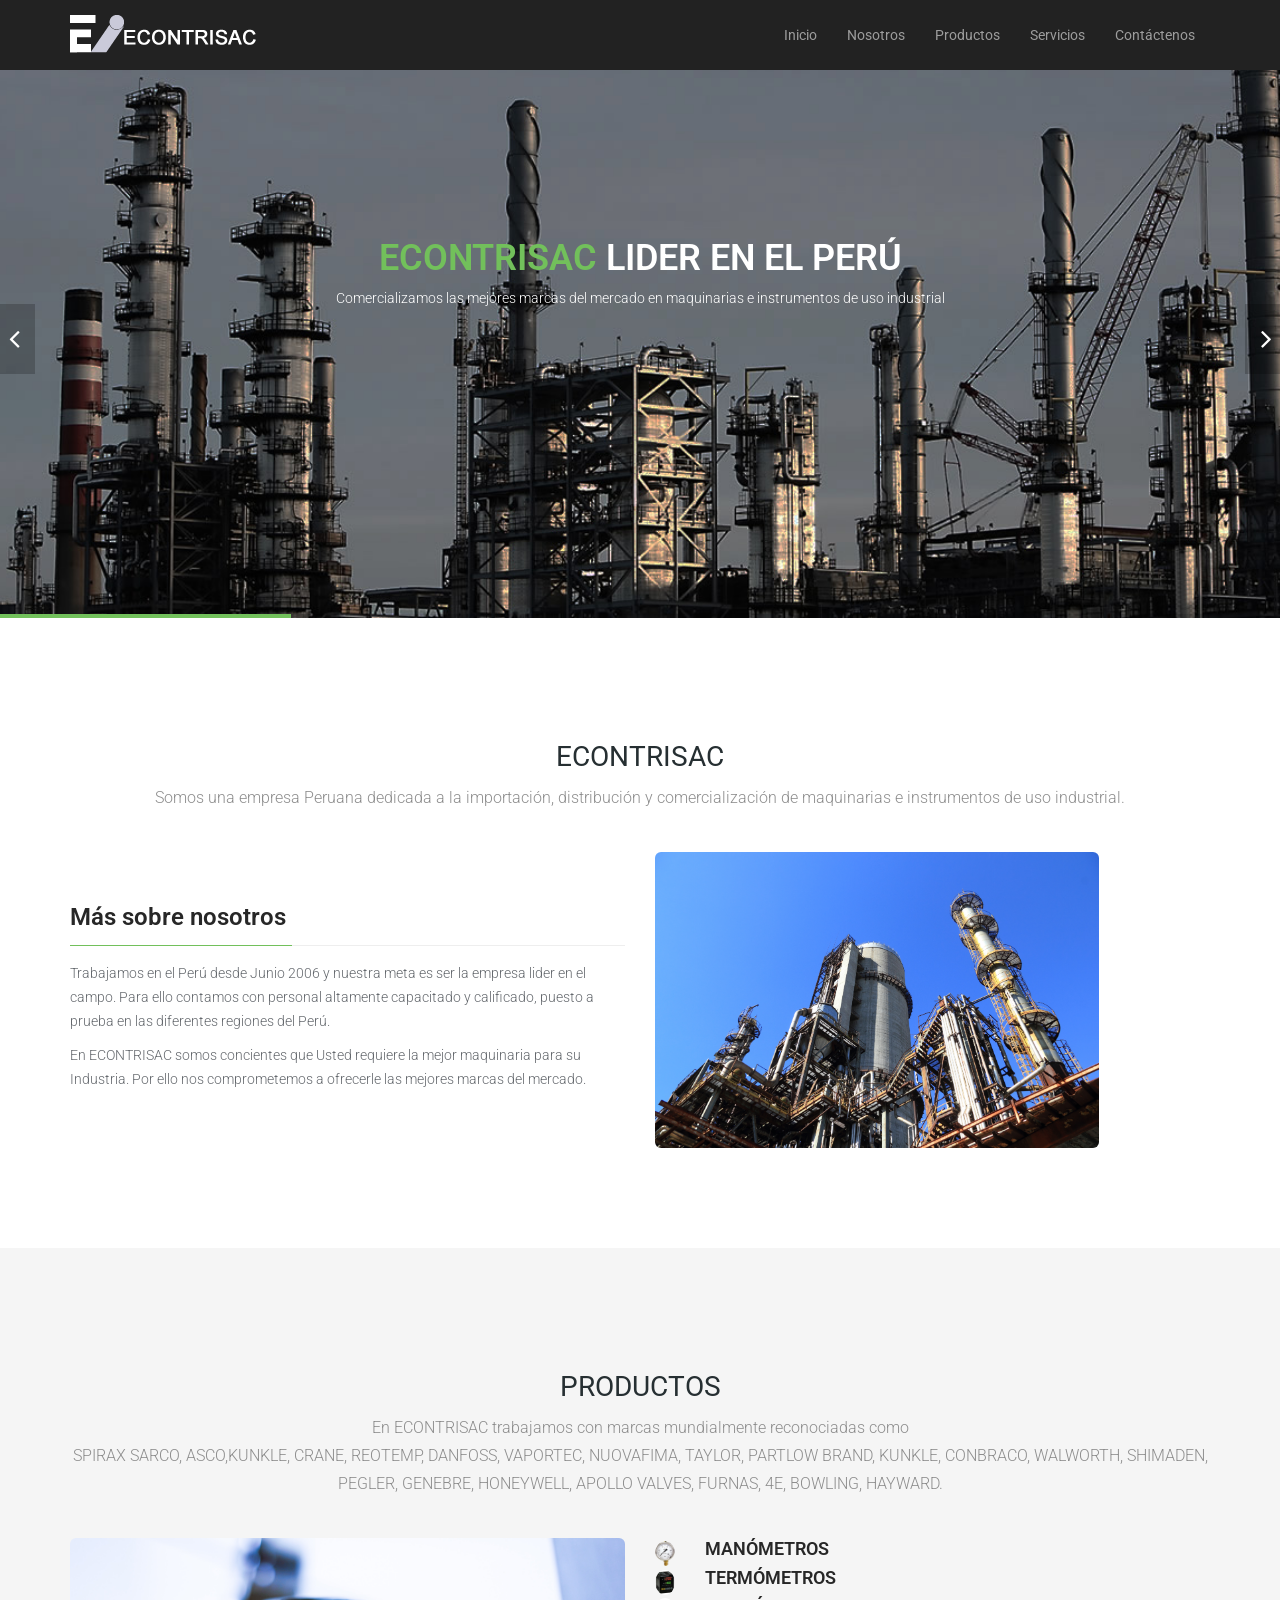
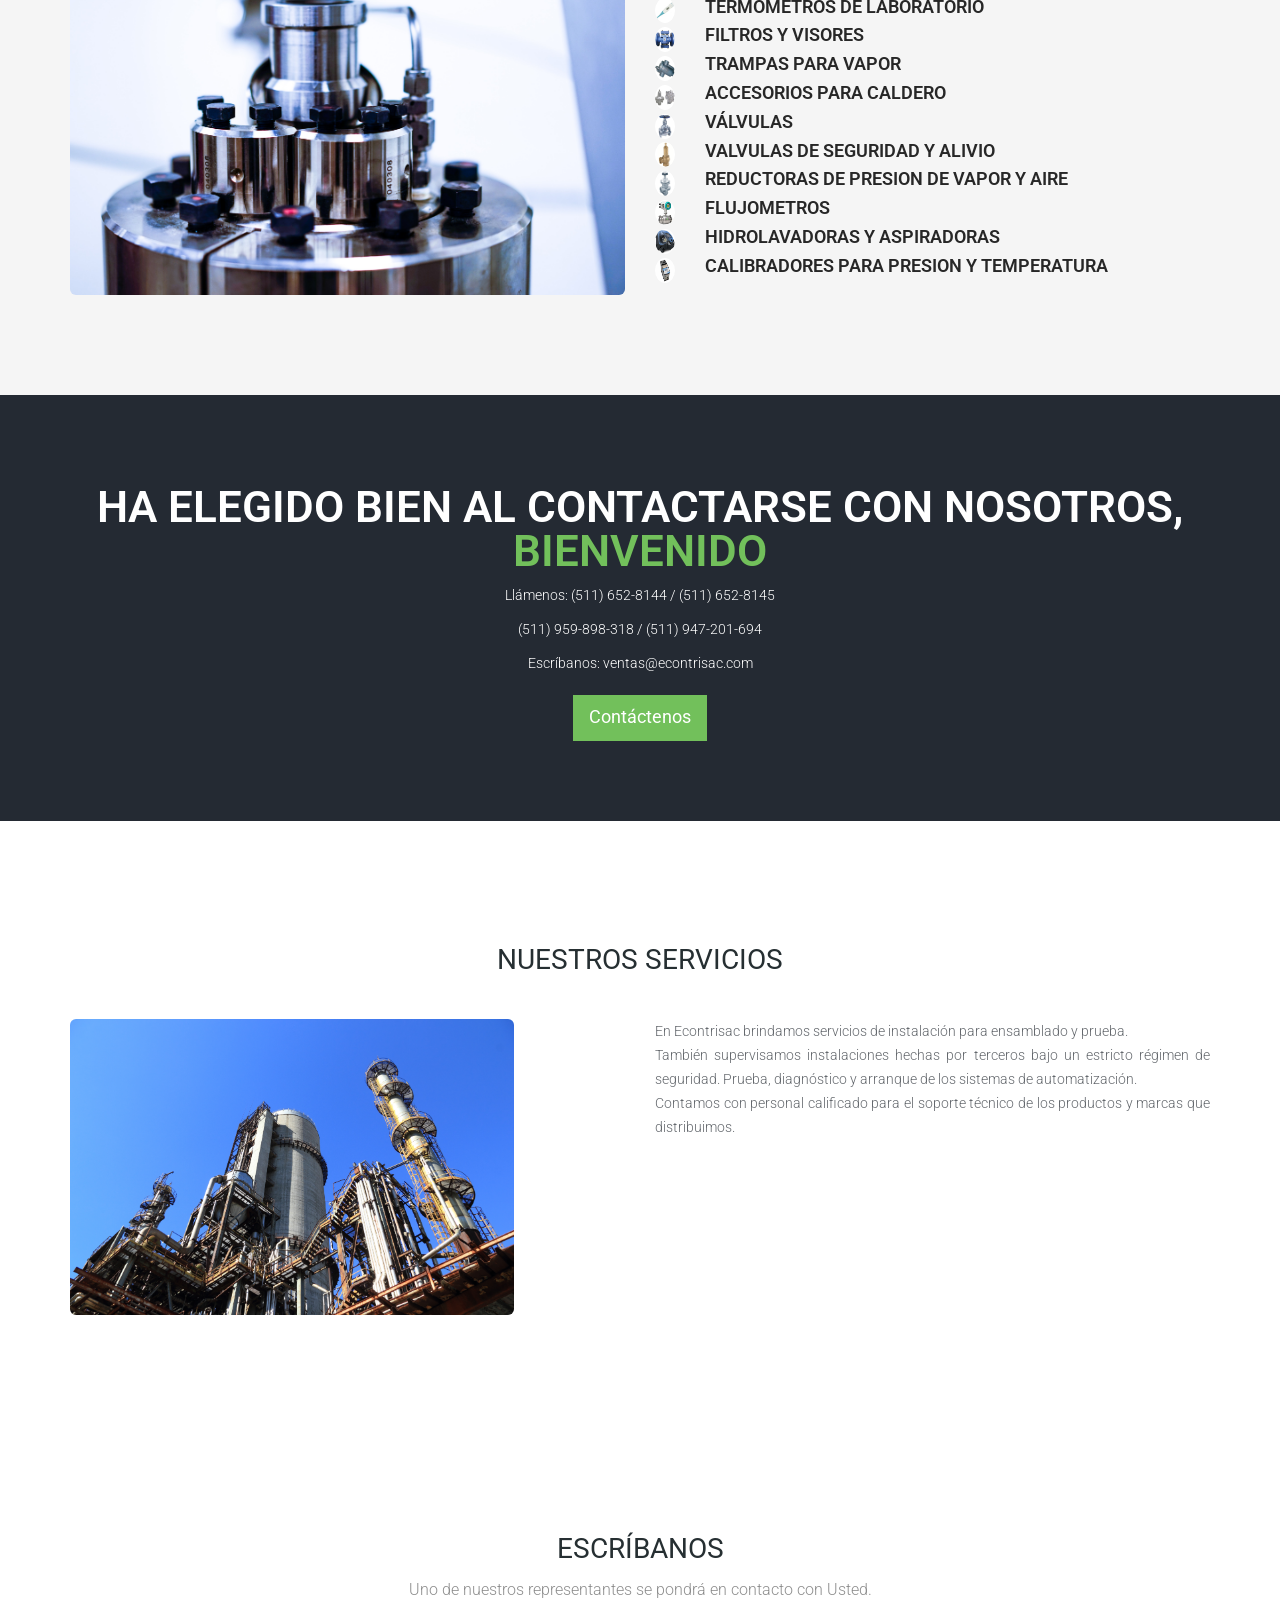
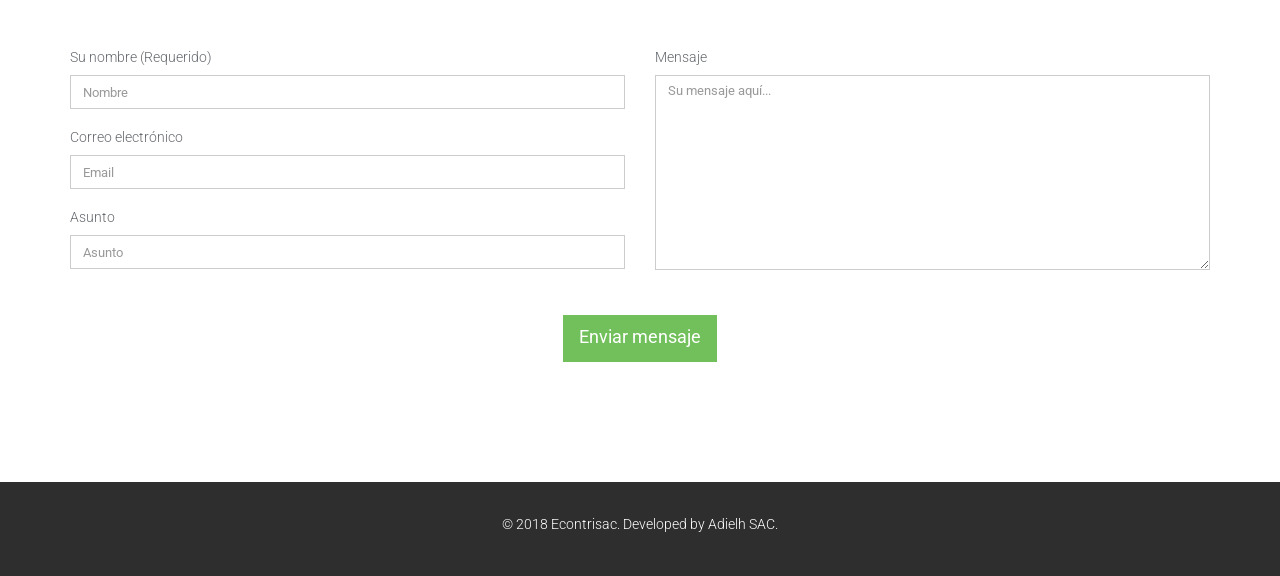
==== index.html @ 17e539f6 "Initial: sitio econtrisac.com (copia exacta del hosting al 24-Jul-2026)" ====
<!DOCTYPE html>
<html lang="es">

<!-- Mirrored from www.econtrisac.com/ by HTTrack Website Copier/3.x [XR&CO'2014], Fri, 26 Jul 2019 02:57:12 GMT -->
<head>
    <meta charset="utf-8">
    <meta name="viewport" content="width=device-width, initial-scale=1.0">
    <meta name="description" content="">
    <meta name="author" content="Quantum Technologies">
    <title>:: ECONTRISAC :: </title>
	<!-- core CSS -->
    <link href="css/bootstrap.min.css" rel="stylesheet">
    <link href="css/estilos.css" rel="stylesheet">
    <link href="css/font-awesome.min.css" rel="stylesheet">
    <link href="css/animate.min.css" rel="stylesheet">
    <link href="css/owl.carousel.css" rel="stylesheet">
    <link href="css/owl.transitions.css" rel="stylesheet">
    <link href="css/prettyPhoto.css" rel="stylesheet">
    <link href="css/main.css" rel="stylesheet">
    <link href="css/responsive.css" rel="stylesheet">
    <!--[if lt IE 9]>
    <script src="js/html5shiv.js"></script>
    <script src="js/respond.min.js"></script>
    <![endif]-->
    <link rel="shortcut icon" href="images/ico/favicon.ico">
<!--
    <link rel="apple-touch-icon-precomposed" sizes="144x144" href="images/ico/apple-touch-icon-144-precomposed.png">
    <link rel="apple-touch-icon-precomposed" sizes="114x114" href="images/ico/apple-touch-icon-114-precomposed.png">
    <link rel="apple-touch-icon-precomposed" sizes="72x72" href="images/ico/apple-touch-icon-72-precomposed.png">
    <link rel="apple-touch-icon-precomposed" href="images/ico/apple-touch-icon-57-precomposed.png">
-->
</head><!--/head-->

<body id="home" class="homepage">


    <header id="top-header" class="navbar-inverse navbar-fixed-top">
            <div class="container">
                <div class="navbar-header">
                    <!-- responsive nav button -->
                    <button type="button" class="navbar-toggle" data-toggle="collapse" data-target=".navbar-collapse">
                        <span class="sr-only">Toggle navigation</span>
                        <span class="icon-bar"></span>
                        <span class="icon-bar"></span>
                        <span class="icon-bar"></span>
                    </button>
                    <!-- /responsive nav button -->

                    <!-- logo -->
                    <div class="navbar-brand">
                        <a class="smooth-scroll" data-section="#home" href="#home" >
                            <img src="images/logo_econtrisac.png" alt="">
                        </a>
                    </div>
                    <!-- /logo -->
                </div>

                <!-- main nav -->
                <nav class="collapse navbar-collapse navbar-right" role="navigation">
                    <div class="main-menu">
                        <ul id="nav" class="nav navbar-nav">
                            <li class="scroll"><a href="#home" data-section="#home">Inicio</a></li>
                            <li class="scroll"><a href="#about" data-section="#about">Nosotros</a></li>
                            <li class="scroll"><a href="#features" data-section="#features">Productos</a></li>
                            <li class="scroll"><a href="#services" data-section="#services">Servicios</a></li>
                            <li class="scroll"><a href="#contact-area" data-section="#contact-area">Contáctenos</a></li>
                        </ul>
                    </div>
                </nav>
                <!-- /main nav -->

            </div>
        </header>

    <section id="main-slider">
        <div class="owl-carousel">
            <div class="item" style="background-image: url(images/slider/01.jpg);">
                <div class="slider-inner">
                    <div class="container">
                        <div class="row">
                            <div class="col-md-12">
                                <div class="carousel-content text-center">
                                    <h2><span>Econtrisac</span> lider en el Perú</h2>
                                    <p>Comercializamos las mejores marcas del mercado en maquinarias e instrumentos de uso industrial</p>
<!--                                    <a class="btn btn-primary btn-lg" href="#">Read More</a> -->
                                </div>
                            </div>
                        </div>
                    </div>
                </div>
            </div><!--/.item-->
            <div class="item" style="background-image: url(images/slider/04.jpg);">
                <div class="slider-inner">
                    <div class="container">
                        <div class="row">
                            <div class="col-md-12">
                                <div class="carousel-content text-center">

                                    <h2>NUESTRO OBJETIVO PRINCIPAL SON NUESTROS <span>Clientes</span></h2>
                                    <p>Para ello contamos con personal altamente capacitado que le brindarán el mejor servicio post venta.</p>
<!--                                    <a class="btn btn-primary btn-lg" href="#">Read More</a> -->
                                </div>
                            </div>
                        </div>
                    </div>
                </div>
            </div><!--/.item-->
            <div class="item" style="background-image: url(images/slider/05.jpg);">
                <div class="slider-inner">
                    <div class="container">
                        <div class="row">
                            <div class="col-md-12">
                                <div class="carousel-content text-center">
                                    <h2>Las mejores marcas las encontrará <span>Aquí</span>.</h2>
                                    <p>SPIRAX SARCO, ASCO,KUNKLE, CRANE, REOTEMP, DANFOSS, VAPORTEC, NUOVAFIMA, TAYLOR, PARTLOW BRAND, KUNKLE, CONBRACO, WALWORTH, SHIMADEN, PEGLER, GENEBRE, HONEYWELL, APOLLO VALVES, FURNAS, 4E, BOWLING, HAYWARD. </p>
<!--                                    <a class="btn btn-primary btn-lg" href="#">Read More</a> -->
                                </div>
                            </div>
                        </div>
                    </div>
                </div>
            </div><!--/.item-->
            <div class="item" style="background-image: url(images/slider/07.jpg);">
                <div class="slider-inner">
                    <div class="container">
                        <div class="row">
                            <div class="col-md-12">
                                <div class="carousel-content text-center">
<!--                                    <a class="btn btn-primary btn-lg" href="#">Read More</a> -->
                                </div>
                            </div>
                        </div>
                    </div>
                </div>
            </div><!--/.item-->

        </div><!--/.owl-carousel-->
    </section><!--/#main-slider-->

    <section id="about">
        <div class="container">

            <div class="section-header">
                <h2 class="section-title text-center wow fadeInDown">ECONTRISAC</h2>
                <p class="text-center wow fadeInDown">Somos una empresa Peruana dedicada a la importación, distribución y comercialización de maquinarias e instrumentos de uso industrial.
                </p>
            </div>

            <div class="row">


                <div class="col-sm-6 wow fadeInRight">
                <br><br>
                    <h3 class="column-title">Más sobre nosotros</h3>
                    <p>Trabajamos en el Perú desde Junio 2006 y nuestra meta es ser la empresa lider en el campo. Para ello contamos con personal altamente capacitado y calificado, puesto a prueba en las diferentes regiones del Perú.</p>

                    <p>En ECONTRISAC somos concientes que Usted requiere la mejor maquinaria para su Industria. Por ello nos comprometemos a ofrecerle las mejores marcas del mercado.</p>

<!--
                    <a class="btn btn-primary" href="#">Discover Us</a>
-->
                </div>
                <div class="col-sm-6 wow fadeInLeft">
                    <img class="img-responsive img-rounded nosotros" src="images/industria.jpg" alt="Nosotros">
                </div>
            </div>
        </div>
    </section><!--/#about-->



    <section id="features"><!-- PRODUCTOS -->
        <div class="container">
            <div class="section-header">
                <h2 class="section-title text-center wow fadeInDown">Productos</h2>
                <p class="text-center wow fadeInDown">En ECONTRISAC trabajamos con marcas mundialmente reconociadas como <br>SPIRAX SARCO, ASCO,KUNKLE, CRANE, REOTEMP, DANFOSS, VAPORTEC, NUOVAFIMA, TAYLOR, PARTLOW BRAND, KUNKLE, CONBRACO, WALWORTH, SHIMADEN, PEGLER, GENEBRE, HONEYWELL, APOLLO VALVES, FURNAS, 4E, BOWLING, HAYWARD.</p>
            </div>
            <div class="row">
                <div class="col-sm-6 wow fadeInLeft">
                    <img class="img-responsive img-rounded" src="images/producto.jpg" alt="Productos">
                </div>
                <div class="col-sm-6"> 
                    <div class="media service-box wow fadeInRight"><!-- MANOMETRO -->
                        <div class="pull-left">
                            <a href="#manometro" data-toggle="modal">
                                <img src="images/prod/manometro/mano_min.png" alt="Manómetros" class="img-circle ico-prod">
                                <!--<i class="fa fa-line-chart"></i>-->
                            </a>
                        </div>
                        <div class="media-body">
                           <a href="#manometro" data-toggle="modal"><h4 class="media-heading">MANÓMETROS</h4></a>
                        </div>
                    </div>
                     <div class="modal fade" id="manometro"><!-- MODAL MANOMETRO -->
                        <div class="modal-dialog">
                           <div class="modal-content">
                              <div class="modal-header">
                                 <button tyle="button" class="close" data-dismiss="modal" aria-hidden="true">&times;</button>
                                 <h4 class="modal-title text-center">MANÓMETROS</h4>
                              </div>
                              <div class="modal-body">
                                 <div class="table">
                                    <table class="table">
                                       <tr class="active">
                                          <td>
                                             <strong>MANÓMETROS DE CONTACTO ELECTRÓNICO</strong>
                                          </td>
                                       </tr>
                                       <tr>
                                          <td>
                                             <ul>
                                                <li>Abren o cierran circuitos en función de la posición de la aguja</li>
                                                <li>Diámetro: 4"</li>
                                                <li>Disponibles en INOX-BCE o TOT-INOX</li>
                                                <li>Precisión: ±1% y ±1.6% de la escala total</li>
                                                <li>Conexión inferior −1/2" NPT</li>
                                                <li>Potencia: 10 y 30 Watts</li>
                                                <li>Rangos: desde −30" Hg hasta 600 psi/bar</li>
                                             </ul>
                                          </td>
                                          <td>
                                             <img class="img-rounded manometro" src="images/prod/manometro/1-man-contacto-elect.jpg" alt="MANÓMETROS DE CONTACTO ELECTRÓNICO">
                                          </td>
                                       </tr>
                                       <tr class="active">
                                          <td>
                                             <strong>MANÓMETROS DIFERENCIALES</strong>
                                          </td>
                                       </tr>
                                       <tr>
                                          <td>
                                             <ul>
                                                <li>Determinan la presión absoluta, el vacío o la presión diferencial</li>
                                                <li>Diámetros: 4"</li>
                                                <li>Secos (sin glicerina)</li>
                                                <li>Disponibles en AC NEG-BCE y TOT-INOX</li>
                                                <li>Precisión: ±1.6% en la escala total</li>
                                                <li>Conexión inferior −1/2" NPT</li>
                                                <li>Rangos: desde 60 hasta 300 psi/bar</li>
                                             </ul>
                                          </td>
                                          <td>
                                             <img class="img-rounded manometro" src="images/prod/manometro/2-man-diferen.jpg" alt="MANÓMETROS DIFERENCIALES">
                                          </td>
                                       </tr>
                                       <tr class="active">
                                          <td><strong>MANÓMETROS DE ACERO INOXIDABLE</strong></td>
                                       </tr>
                                       <tr>
                                          <td>
                                             <ul>
                                                <li>Disponibles: Manómetros, vacuómetros y manovacuómetros</li>
                                                <li>Diámetros: 2½", 4" y 6"</li>
                                                <li>Rellenables con glicerina</li>
                                                <li>Caja y mecanismo de acero inoxidable</li>
                                                <li>Precisión: 2 ½" = ±1.6% , 4" y 6" = ±1%</li>
                                                <li>Conexiones inferior y posterior</li>
                                                <li>Conexión: 1/4" y 1/2" NPT</li>
                                                <li>Rangos: desde −30" Hg hasta 15000 psi/bar</li>
                                                <li>Marcas: <strong>Itec</strong></li>
                                             </ul>
                                          </td>
                                          <td>
                                             <img class="img-rounded manometro" src="images/prod/manometro/3-man-aceroin.jpg" alt="MANÓMETROS DE ACERO INOXIDABLE">
                                          </td>
                                       </tr>
                                       <tr class="active">
                                          <td><strong>MANÓMETROS DE BRONCE INOXIDABLE</strong></td>
                                       </tr>
                                       <tr>
                                          <td>
                                             <ul>
                                                <li>Disponibles: Manómetros, vacuómetros y manovacuómetros</li>
                                                <li>Diámetros: 2½", 4", 6" y 8"</li>
                                                <li>Rellenables con glicerina</li>
                                                <li>Cierre tipo bayoneta</li>
                                                <li>Caja de acero inoxidable, mecanismo y rosca de bronce</li>
                                                <li>Precisión: ±1.6% en la escala total</li>
                                                <li>Conexiones inferior y posterior</li>
                                                <li>Conexión: 1/4" y 1/2" NPT</li>
                                                <li>Rangos: desde −30" Hg hasta 15000 psi/bar</li>
                                                <li>Marcas: <strong>Itec</strong></li>
                                             </ul>
                                          </td>
                                          <td><img class="img-rounded manometro" src="images/prod/manometro/4-man-broncein.jpg" alt="MANÓMETROS DE BRONCE INOXIDABLE"></td>
                                       </tr>
                                       <tr class="active">
                                          <td><strong>MANÓMETROS PARA TABLERO</strong></td>
                                       </tr>
                                       <tr>
                                          <td>
                                             <ul>
                                                <li>Para panel U-Clamp o panel Brida frontal</li>
                                                <li>Diámetros: 2" y 2½"</li>
                                                <li>Secos (sin glicerina)</li>
                                                <li>Disponibles en AC NEG-BCE e INOX-BCE</li>
                                                <li>Precisión: ±1.6% en la escala total</li>
                                                <li>Conexión inferior</li>
                                                <li>Conexión: 1/4" NPT</li>
                                                <li>Rangos: desde -30" hasta 1500 psi/bar</li>
                                                <li>Marcas: <strong>Itec</strong></li>
                                             </ul>
                                          </td>
                                          <td><img class="img-rounded manometro" src="images/prod/manometro/5-man-tablero.jpg" alt="MANÓMETROS PARA TABLERO"></td>
                                       </tr>
                                       <tr class="active">
                                          <td><strong>MANÓMETROS ESTÁNDAR DE ACERO/BRONCE NEGRO</strong></td>
                                       </tr>
                                       <tr>
                                          <td>
                                             <ul>
                                                <li>Disponibles: Manómetros, vacuómetros y manovacuómetros</li>
                                                <li>Diámetros: 1½", 2", 2½", 3½", 4", 4½", 6", 8" y 10"</li>
                                                <li>Secos (sin glicerina)</li>
                                                <li>Caja de acero negro, mecanismo y rosca de bronce</li>
                                                <li>Precisión: ± 1.6% en la escala total</li>
                                                <li>Conexiones: inferior y posterior</li>
                                                <li>Conexión: 1/8", 1/4" y 1/2" NPT</li>
                                                <li>Rangos: desde −30" Hg hasta 300 psi/bar</li>
                                                <li>Marcas: <strong>Reotemp, Itec, Weiss</strong></li>
                                             </ul>
                                          </td>
                                          <td><img class="img-rounded manometro" src="images/prod/manometro/6-man-acernegro.jpg" alt="MANÓMETROS ESTÁNDAR"></td>
                                       </tr>
                                       <tr class="active">
                                          <td><strong>MANOVACUÓMETRO PARA AMONIACO (NH3)</strong></td>
                                       </tr>
                                       <tr>
                                          <td>
                                             <ul>
                                                <li>Para sistemas de refrigeración y otras aplicaciones con amoníaco (NH3)</li>
                                                <li>Diámetros: 2½" y 4"</li>
                                                <li>Secos (sin glicerina)</li>
                                                <li>Caja y mecanismo de acero inoxidable</li>
                                                <li>Precisión: ±1% y ±1.6% de la escala total</li>
                                                <li>Conexión inferior −1/4" y 1/2" NPT</li>
                                                <li>Material de contacto: acero inoxidable</li>
                                                <li>Rangos: desde −30 hasta 350 psi/NH3 / desde −1 hasta 24 bar/NH3</li>
                                             </ul>
                                          </td>
                                          <td><img class="img-rounded manometro" src="images/prod/manometro/7-man-vacuo.jpg" alt="MANOVACUÓMETRO PARA AMONIACO"></td>
                                       </tr>
                                       <tr class="active">
                                          <td><strong>MANÓMETROS PATRÓN</strong></td>
                                       </tr>
                                       <tr>
                                          <td>
                                             <ul>
                                                <li>Permiten calibrar otros manómetros por su mayor precisión</li>
                                                <li>Diámetros: 6"</li>
                                                <li>Secos (sin glicerina)</li>
                                                <li>Caja y mecanismo de acero inoxidable</li>
                                                <li>Precisión: ±0.25% y ±0.5% de la escala total</li>
                                                <li>Conexión inferior −1/2" NPT</li>
                                                <li>Rangos: desde 30 hasta 1000 psi/bar</li>
                                             </ul>
                                          </td>
                                          <td><img class="img-rounded manometro" src="images/prod/manometro/8-man-patron.jpg" alt="MANÓMETROS PATRÓN"></td>
                                       </tr>
                                       <tr class="active">
                                          <td><strong>MANÓMETROS DE SEGURIDAD FENOLICO INOXIDABLE</strong></td>
                                       </tr>
                                       <tr>
                                          <td>
                                             <ul>
                                                <li>Disponibles: Manómetros, vacuómetros y manovacuómetros</li>
                                                <li>Diámetros: 4½"</li>
                                                <li>Rellenables con glicerina</li>
                                                <li>Caja de fenólico y mecanismo de acero inoxidable</li>
                                                <li>Precisión: ±0.5% y ±1% de la escala total</li>
                                                <li>Conexión inferior −1/2" NPT</li>
                                                <li>Aguja con ajuste micrométrico</li>
                                                <li>Rangos: desde −30" Hg hasta 3000 psi/bar</li>
                                                <li>Marcas: <strong>Reotemp</strong></li>
                                             </ul>
                                          </td>
                                          <td><img class="img-rounded manometro" src="images/prod/manometro/9-man-segu.jpg" alt="MANÓMETROS PATRÓN"></td>
                                       </tr>
                                       <tr class="active">
                                          <td><strong>MANÓMETROS PARA REFRIGERACIÓN</strong></td>
                                       </tr>
                                       <tr>
                                          <td>
                                             <ul>
                                                <li>Diámetro 2½"</li>
                                                <li>Secos (sin glicerina)</li>
                                                <li>Caja de acero inoxidable, mecanismo y conexión de bronce</li>
                                                <li>Precisión: ±2.5% de la escala total</li>
                                                <li>Conexión inferior −1/4" NPT</li>
                                                <li>Rangos: −30+250 psi/bar / 0-500 psi/bar </li>
                                             </ul>
                                          </td>
                                          <td><img class="img-rounded manometro" src="images/prod/manometro/10-man-refri.jpg" alt="MANÓMETROS PARA REFRIGERACIÓN"></td>
                                       </tr>
                                       <tr class="active">
                                          <td><strong>MANÓMETROS PARA OXÍGENO - ACETILENO</strong></td>
                                       </tr>
                                       <tr>
                                          <td>
                                             <ul>
                                                <li>Para oxígeno o acetileno</li>
                                                <li>Diámetro 2½"</li>
                                                <li>Secos (sin glicerina)</li>
                                                <li>Caja de acero negro, mecanismo y conexión de bronce</li>
                                                <li>Precisión: ±2.5% de la escala total</li>
                                                <li>Conexión inferior −1/4" NPT</li>
                                                <li>Rangos: desde 30 hasta 4000 psi/bar</li>
                                             </ul>
                                          </td>
                                          <td><img class="img-rounded manometro" src="images/prod/manometro/11-man-oxig.jpg" alt="MANÓMETROS PARA OXÍGENO - ACETILENO"></td>
                                       </tr>
                                       <tr class="active">
                                          <td><strong>MANÓMETROS PARA BAJA PRESIÓN</strong></td>
                                       </tr>
                                       <tr>
                                          <td>
                                             <ul>
                                                <li>Disponibles: Manómetros, vacuómetros y manovacuómetros</li>
                                                <li>Diámetros: 2 ½" y 4"</li>
                                                <li>Secos (sin glicerina)</li>
                                                <li>Disponibles en AC NEG-BCE, INOX- BCE y TOT-INOX</li>
                                                <li>Precisión: ±1.6% y ±2.5% en la escala total</li>
                                                <li>Conexión inferior: −1/4" y 1/2" NPT</li>
                                                <li>Rangos: 0-3, 5, 10 psi/mbar / desde 10 hasta 280" H2O/mbar</li>
                                             </ul>
                                          </td>
                                          <td><img class="img-rounded manometro" src="images/prod/manometro/12-man-baja.jpg" alt="MANÓMETROS PARA BAJA PRESIÓN"></td>
                                       </tr>
                                       <tr class="active">
                                          <td><strong>ACCESORIOS PARA MANÓMETROS</strong></td>
                                       </tr>
                                       <tr>
                                          <td>
                                             <ul>
                                                <li>Accesorios Para Manómetros</li>
                                                <li>Agujas ajustables</li>
                                                <li>Bushing (Bronce y acero inoxidable)</li>
                                                <li>Adaptadores (Bronce y acero inoxidable)</li>
                                                <li>Punzón pincha latas</li>
                                                <li>Jebe para pincha latas P/VM</li>
                                                <li>Tubo sifón</li>
                                                <li>Brida frontal de acero inoxidable</li>
                                                <li>Amortiguador tipo aguja </li>
                                                <li>Amortiguador con elemento poroso</li>
                                                <li>Sello de diafragma</li>
                                             </ul>
                                          </td>
                                          <td><img class="img-rounded manometro" src="images/prod/manometro/13-man-acces.jpg" alt="MANÓMETROS PARA BAJA PRESIÓN"></td>
                                       </tr>
                                    </table>
                                 </div>
                              </div>
                              <div class="modal-footer">
                                 <button type="button" class="btn" data-dismiss="modal">Cerrar</button>
                              </div>
                           </div>
                        </div>
                     </div>

                    <div class="media service-box wow fadeInRight"><!-- TERMOMETRO -->
                        <div class="pull-left">
                           <a href="#termometro" data-toggle="modal">
                              <img src="images/prod/termometro/termo_min.jpg" alt="Termómetros" class="img-circle ico-prod">
                           </a>
                        </div>
                        <div class="media-body">
                           <a href="#termometro" data-toggle="modal">
                              <h4 class="media-heading">TERMÓMETROS</h4>
                           </a>
                        </div>
                    </div>
                    <div class="modal fade" id="termometro"> <!-- MODAL TERMOMETRO -->
                       <div class="modal-dialog">
                          <div class="modal-content">
                             <div class="modal-header">
                                <button tyle="button" class="close" data-dismiss="modal" aria-hidden="true">&times;</button>
                                <h4 class="modal-title text-center">TERMÓMETROS</h4>
                             </div>
                             <div class="modal-body">
                                <div class="table">
                                   <table class="table">
                                       <tr class="active">
                                          <td><strong>CONTROLES INDICADORES DE TEMPERATURA</strong></td>
                                       </tr>
                                       <tr>
                                          <td>
                                             <ul>
                                                <li>Dispositivo digital que muestra la temperatura</li>
                                                <li>Marcas: <strong>Shimaden</strong></li>
                                             </ul>
                                          </td>
                                          <td><img class="img-rounded manometro" src="images/prod/termometro/1-termo-control.jpg" alt="CONTROLES INDICADORES DE TEMPERATURA"></td>
                                       </tr>
                                       <tr class="active">
                                          <td><strong>TERMÓMETROS INDUSTRIALES TIPO BASTÓN Y PARA AUTOCLAVE</strong></td>
                                       </tr>
                                       <tr>
                                          <td>
                                             <ul>
                                                <li>Tipos: Columna de mercurio, alifático, teluro-alcohol</li>
                                                <li>Escalas disponibles: 4", 8", 9", 12"</li>
                                                <li>Precisión: ±1% y ±2.5% en las escala total</li>
                                                <li>Conexión: 1/2" BSP, 3/4" NPT</li>
                                                <li>Bulbo: 2 1/2", 3 1/2", 4", 6"</li>
                                                <li>Rango de temperatura: -40ºC hasta 200ºC/F</li>
                                                <li>Marcas: <strong>Itec, Brannan, Taylor</strong></li>
                                             </ul>
                                          </td>
                                          <td><img class="img-rounded manometro" src="images/prod/termometro/2-termo-bast.jpg" alt="TERMÓMETROS INDUSTRIALES TIPO BASTÓN"></td>
                                       </tr>
                                       <tr class="active">
                                          <td><strong>TERMOMETROS CON CAPILAR Y BULBO (A DISTANCIA)</strong></td>
                                       </tr>
                                       <tr>
                                          <td>
                                             <ul>
                                                <li>Tipos: FENEG-BCE, TOT-INOX, CONT, ELECTR, (TOT-INOX)</li>
                                                <li>Diámetros disponibles: 4", 6"</li>
                                                <li>Precisión: ±1% de la escala total</li>
                                                <li>Conexión: 1/2" NPT</li>
                                                <li>Capilar: 3 m, 6 m</li>
                                                <li>Bulbo: 4", 6"</li>
                                                <li>Rango de temperatura: −50ºC hasta 500ºC</li>
                                                <li>Marcas: <strong>Itec y Reotemp</strong></li>
                                             </ul>
                                          </td>
                                          <td><img class="img-rounded manometro" src="images/prod/termometro/3-termo-capi.jpg" alt="TERMOMETROS CON CAPILAR Y BULBO"></td>
                                       </tr>
                                       <tr class="active">
                                          <td><strong>TERMOMETROS BIMETALICOS TOTALMENTE DE ACERO INOXIDABLE</strong></td>
                                       </tr>
                                       <tr>
                                          <td>
                                                <ul>
                                                  <li>Tipos: bulbo inferior, ajustable (todo ángulo)</li>
                                                  <li>Diámetros disponibles: 3", 4" y 5"</li>
                                                  <li>Precisión: ±1% de la escala total</li>
                                                  <li>Conexión: 2" en 1/4" NPT y 3", 4", 5" en 1/2" NPT</li>
                                                  <li>Bulbo: 5", 12" y 18"</li>
                                                  <li>Rango de temperatura: −40ºC hasta 150ºC / -40ºF hasta 250ºF</li>
                                                  <li>Marcas: <strong>Itec y Reotemp</strong></li>
                                              </ul>
                                          </td>
                                          <td><img class="img-rounded manometro" src="images/prod/termometro/4-termo-bimet.jpg" alt="TERMOMETROS CON CAPILAR Y BULBO"></td>
                                       </tr>
                                       <tr class="active">
                                          <td><strong>ACCESORIOS PARA TERMOMETROS Y TERMOCUPLAS</strong></td>
                                       </tr>
                                       <tr>
                                          <td>
                                             <ul>
                                                <li>Termopozos para termómetros bimetálicos</li>
                                                <li>Adaptadores y fundas para termómetros industriales</li>
                                                <li>Termocuplas</li>
                                                <li>Sensor PT-100</li>
                                                <li>Cabezal de aluminio</li>
                                                <li>Cerámica para cabezal de aluminio</li>
                                                <li>Separador cerámico</li>
                                                <li>Elemento sensor para PT-100</li>
                                                <li>Cable compensado J, K</li>
                                                <li>Cable para PT-100 con forro de PVC</li>
                                             </ul>
                                          </td>
                                          <td><img class="img-rounded manometro" src="images/prod/termometro/5-termo-acces.jpg" alt="ACCESORIOS PARA TERMOMETROS"></td>
                                       </tr>
                                   </table>
                                </div>
                             </div>
                             <div class="modal-footer">
                                 <button type="button" class="btn" data-dismiss="modal">Cerrar</button>
                              </div>
                          </div>
                       </div>
                    </div>

                    <div class="media service-box wow fadeInRight"><!-- TERMOMETRO LABORATORIO -->
                        <div class="pull-left">
                           <a href="#termometrolab" data-toggle="modal">
                              <img src="images/prod/termometro_lab/termolab-min.jpg" alt="Termómetros Laboratorio" class="img-circle ico-prod">
                           </a>
                        </div>
                        <div class="media-body">
                           <a href="#termometrolab" data-toggle="modal">
                              <h4 class="media-heading">TERMÓMETROS DE LABORATORIO</h4>
                           </a>
                        </div>
                    </div>

                    <div class="modal fade" id="termometrolab"> <!-- MODAL TERMOMETRO LABORATORIO -->
                       <div class="modal-dialog">
                          <div class="modal-content">
                             <div class="modal-header">
                                <button tyle="button" class="close" data-dismiss="modal" aria-hidden="true">&times;</button>
                                <h4 class="modal-title text-center">TERMÓMETROS DE LABORATORIO</h4>
                             </div>
                             <div class="modal-body">
                                <div class="table">
                                   <table class="table">
                                       <tr class="active">
                                          <td><strong>TERMÓMETROS DIGITALES</strong></td>
                                       </tr>
                                       <tr>
                                          <td>
                                             <ul>
                                                <li>Tipos: Tipo martillo, punta plana, punta aguda, infrarrojo (c/s láser)</li>
                                                <li>Bulbo: 3", 5" y 8"</li>
                                                <li>Rango de temperatura: −50ºC hasta 999ºC</li>
                                                <li>Marcas: <strong>Taylor, UEI, Multithermometer</strong></li>
                                             </ul>
                                          </td>
                                          <td><img class="img-rounded manometro" src="images/prod/termometro_lab/1-termolab-digi.jpg" alt="TERMÓMETROS DIGITALES"></td>
                                       </tr>
                                       <tr class="active">
                                          <td><strong>TERMOMETROS DE AMBIENTE</strong></td>
                                       </tr>
                                       <tr>
                                          <td>
                                             <ul>
                                                <li>Circulares: Higrómetro, termohigrómetro, TM de ambiente</li>
                                                <li>Lineales: TM de vidrio con canastilla, TM de ambiente con base plástica o de madera</li>
                                                <li>Longitudes disponibles: 6", 8", 12", 15"</li>
                                                <li>Diámetros disponibles: 2", 4", 6", 12"</li>
                                                <li>Material de columna: Alcohol</li>
                                                <li>Precisión: ±1%, ±2.6% y ±3% de la escala total</li>
                                                <li>Rango de temperatura: −50ºC hasta 150ºC</li>
                                             </ul>
                                          </td>
                                          <td><img class="img-rounded manometro" src="images/prod/termometro_lab/2-termolab-ambi.jpg" alt="TERMOMETROS DE AMBIENTE"></td>
                                       </tr>
                                       <tr class="active">
                                          <td><strong>TERMÓMETROS DE VIDRIO</strong></td>
                                       </tr>
                                       <tr>
                                          <td>
                                             <ul>
                                                <li>Tipos: 76mm y total inmersión, tipo regla, tipo lapicero, psicrómetro</li>
                                                <li>Longitudes disponibles: 5", 6", 10", 12", 16" y 24"</li>
                                                <li>Material de columna: mercurio (Hg), alcohol (OH)</li>
                                                <li>Precisión: ±2% y ±2.6% de la escala total</li>
                                                <li>Rango de temperatura: −50ºC hasta 500ºC</li>
                                             </ul>
                                          </td>
                                          <td><img class="img-rounded manometro" src="images/prod/termometro_lab/4-termolab-vidri.jpg" alt="TERMÓMETROS DE VIDRIO"></td>
                                       </tr>
                                   </table>
                                </div>
                             </div>
                             <div class="modal-footer">
                                 <button type="button" class="btn" data-dismiss="modal">Cerrar</button>
                              </div>
                          </div>
                       </div>
                    </div>

                    <div class="media service-box wow fadeInRight"><!-- FILTROS Y VISORES -->
                        <div class="pull-left">
                           <a href="#filtrosvi" data-toggle="modal">
                              <img src="images/prod/filstrosvisores/filtrosvi-min.jpg" alt="FILTROS Y VISORES" class="img-circle ico-prod">
                           </a>
                        </div>
                        <div class="media-body">
                           <a href="#filtrosvi" data-toggle="modal">
                              <h4 class="media-heading">FILTROS Y VISORES</h4>
                           </a>
                        </div>
                    </div>

                    <div class="modal fade" id="filtrosvi"> <!-- MODAL FILTROS Y VISORES -->
                       <div class="modal-dialog">
                          <div class="modal-content">
                             <div class="modal-header">
                                <button tyle="button" class="close" data-dismiss="modal" aria-hidden="true">&times;</button>
                                <h4 class="modal-title text-center">FILTROS Y VISORES</h4>
                             </div>
                             <div class="modal-body">
                                <div class="table">
                                   <table class="table">
                                       <tr class="active">
                                          <td><strong>VISORES DE CONDENSADO</strong></td>
                                       </tr>
                                       <tr>
                                          <td>
                                             VISORES DE CONDENSADO
                                             <ol>
                                                <li>
                                                   Fierro Fundido
                                                   <ul>
                                                      <li>Tipos: Roscado, bridado</li>
                                                      <li>Conexión: desde 1/2" hasta 2 1/2" NPT</li>
                                                      <li>Marca: <strong>Yoshitake</strong></li>
                                                   </ul>
                                                </li>
                                                <li>
                                                   Bronce
                                                   <ul>
                                                      <li>Tipo: Roscado</li>
                                                      <li>Conexión: desde 1/2" hasta 2" NPT</li>
                                                      <li>Marcas: <strong>Spirax Sarco, Conbraco, Yoshitake</strong></li>
                                                   </ul>
                                                </li>
                                                <li>
                                                   Acero al Carbono
                                                   <ul>
                                                      <li>Tipos: Roscado, bridado</li>
                                                      <li>Conexión: 2 1/2" NPT</li>
                                                      <li>Fabricación Nacional</li>
                                                   </ul>
                                                </li>
                                             </ol>
                                          </td>
                                          <td><img class="img-rounded manometro" src="images/prod/filstrosvisores/1-filtrosvi-conde.png" alt="VISORES DE CONDENSADO"></td>
                                       </tr>
                                       <tr class="active">
                                          <td><strong>SEPARADOR DE HUMEDAD</strong></td>
                                       </tr>
                                       <tr>
                                          <td>
                                             <ul>
                                                <li>Conexión: 1/2", 3/4", 1"</li>
                                                <li>Modelo S1</li>
                                                <li>Marca: <strong>Spirax Sarco</strong></li>
                                             </ul>
                                          </td>
                                          <td><img class="img-rounded manometro" src="images/prod/filstrosvisores/2-filtrosvi-sepa.jpg" alt="SEPARADOR DE HUMEDAD"></td>
                                       </tr>
                                       <tr class="active">
                                          <td><strong>ELIMINADORES DE AIRE</strong></td>
                                       </tr>
                                       <tr>
                                          <td>
                                             <ul>
                                                <li>Conexión: 1/2" y 3/4"</li>
                                                <li>Modelo: AV-13</li>
                                                <li>Marca: <strong>Spirax Sarco</strong></li>
                                             </ul>
                                          </td>
                                          <td><img class="img-rounded manometro" src="images/prod/filstrosvisores/3-filtrosvi-elim.jpg" alt="ELIMINADORES DE AIRE"></td>
                                       </tr>
                                       <tr class="active">
                                          <td><strong>VALVULA CHECK DISCO</strong></td>
                                       </tr>
                                       <tr>
                                          <td>
                                             <ul>
                                                <li>Material: Acero inoxidable</li>
                                                <li>Conexión: desde 1/2" hasta 4"</li>
                                                <li>Máxima presión: 600 psi</li>
                                                <li>Modelos: DCV3, DCV4</li>
                                                <li>Marcas: <strong>Spirax Sarco, Genebre</strong></li>
                                             </ul>
                                          </td>
                                          <td><img class="img-rounded manometro" src="images/prod/filstrosvisores/4-filtrosvi-disc.jpg" alt="VALVULA CHECK DISCO"></td>
                                       </tr>
                                       <tr class="active">
                                          <td><strong>FIERRO FUNDIDO BRIDADO</strong></td>
                                       </tr>
                                       <tr>
                                          <td>
                                             <ul>
                                                <li>Conexión: desde 2" hasta 6"</li>
                                                <li>Máxima presión: 125 psi</li>
                                                <li>Marcas: Spirax Sarco, Conbraco, Yoshitake</li>
                                             </ul>
                                          </td>
                                          <td><img class="img-rounded manometro" src="images/prod/filstrosvisores/7-filtrosvi-fie.jpg" alt="FIERRO FUNDIDO BRIDADO"></td>
                                       </tr>
                                       <tr class="active">
                                          <td><strong>FILTROS PARA VAPOR TIPO "Y"</strong></td>
                                       </tr>
                                       <tr>
                                          <td>
                                             <ul>
                                                <li>De FE FUNDIDO-BRONCE, ROSCADO, MALLA 20</li>
                                                <li>Conexión: desde 1/2" hasta 3"</li>
                                                <li>Máxima presión: 150 y 250 psi</li>
                                                <li>Marcas: Spirax Sarco, Conbraco, Yoshitake.</li>
                                             </ul>
                                          </td>
                                          <td><img class="img-rounded manometro" src="images/prod/filstrosvisores/8-filtrosvi-y.jpg" alt="FILTROS PARA VAPOR TIPO Y"></td>
                                       </tr>

                                   </table>
                                </div>
                             </div>
                             <div class="modal-footer">
                                 <button type="button" class="btn" data-dismiss="modal">Cerrar</button>
                              </div>
                          </div>
                       </div>
                    </div>


                    <div class="media service-box wow fadeInRight"><!-- TRAMPAS PARA VAPOR -->
                        <div class="pull-left">
                            <a href="#trampasvapor" data-toggle="modal">
                              <img src="images/prod/trampavapor/trampa-min.jpg" alt="TRAMPAS PARA VAPOR" class="img-circle ico-prod">
                           </a>
                        </div>
                        <div class="media-body">
                           <a href="#trampasvapor" data-toggle="modal">
                              <h4 class="media-heading">TRAMPAS PARA VAPOR</h4>
                           </a>
                        </div>
                    </div>

                    <div class="modal fade" id="trampasvapor"> <!-- MODAL TRAMPAS PARA VAPOR -->
                       <div class="modal-dialog">
                          <div class="modal-content">
                             <div class="modal-header">
                                <button tyle="button" class="close" data-dismiss="modal" aria-hidden="true">&times;</button>
                                <h4 class="modal-title text-center">TRAMPAS PARA VAPOR</h4>
                             </div>
                             <div class="modal-body">
                                <div class="table">
                                   <table class="table">
                                       <tr class="active">
                                          <td><strong>TIPO TERMOSTATICA ANGULAR</strong></td>
                                       </tr>
                                       <tr>
                                          <td>
                                             <ul>
                                                <li>Conexión: 1/2" y 3/4"</li>
                                                <li>Máxima presión: 200 psi</li>
                                                <li>Modelos BPT-13A, T-250</li>
                                                <li>Marca: <strong>Spirax Sarco</strong></li>
                                             </ul>
                                          </td>
                                          <td><img class="img-rounded manometro" src="images/prod/trampavapor/1-trampa-termo.jpg" alt="TIPO TERMOSTATICA ANGULAR"></td>
                                       </tr>
                                       <tr class="active">
                                          <td><strong>TIPO BALDE INVERTIDO</strong></td>
                                       </tr>
                                       <tr>
                                          <td>
                                             <ul>
                                                <li>Conexión: desde 1/2" hasta 1"</li>
                                                <li>Modelos: B1H-125, B2-125, B1, B2, 849/850; 211-125</li>
                                                <li>Marcas: <strong>Spirax Sarco, Nicoson, United Brass, Amstrong</strong></li>
                                             </ul>
                                          </td>
                                          <td><img class="img-rounded manometro" src="images/prod/trampavapor/2-trampa-bal.jpg" alt="TIPO BALDE INVERTIDO"></td>
                                       </tr>
                                       <tr class="active">
                                          <td><strong>TIPO FLOTADOR TERMOSTATICO</strong></td>
                                       </tr>
                                       <tr>
                                          <td>
                                             <ul>
                                                <li>Conexión: desde 1/2" hasta 2 1/2"</li>
                                                <li>Modelos: FT-14-10, FT-14-4.5, FT-14X-10L, FTB-125, FT-125</li>
                                                <li>Marca: Spirax Sarco</li>
                                             </ul>
                                          </td>
                                          <td><img class="img-rounded manometro" src="images/prod/trampavapor/3-trampa-flot.jpg" alt="TIPO FLOTADOR TERMOSTATICO"></td>
                                       </tr>
                                       <tr class="active">
                                          <td><strong>TIPO TERMODINAMICA</strong></td>
                                       </tr>
                                       <tr>
                                          <td>
                                             <ul>
                                                <li>Conexión: desde 1/2" hasta 1"</li>
                                                <li>Máxima presión: 600 psi</li>
                                                <li>Modelos: TD-52, TD42L</li>
                                                <li>Marca: <strong>Spirax Sarco</strong></li>
                                             </ul>
                                          </td>
                                          <td><img class="img-rounded manometro" src="images/prod/trampavapor/4-trampa-term.jpg" alt="TIPO TERMODINAMICA"></td>
                                       </tr>
                                   </table>
                                </div>
                             </div>
                             <div class="modal-footer">
                                 <button type="button" class="btn" data-dismiss="modal">Cerrar</button>
                              </div>
                          </div>
                       </div>
                    </div>

                    <div class="media service-box wow fadeInRight"><!-- ACCESORIOS PARA VAPOR -->
                        <div class="pull-left">
                            <a href="#accesoriovapor" data-toggle="modal">
                              <img src="images/prod/accesoriosvapor/accevap-min.jpg" alt="TRAMPAS PARA VAPOR" class="img-circle ico-prod">
                           </a>
                        </div>
                        <div class="media-body">
                           <a href="#accesoriovapor" data-toggle="modal">
                              <h4 class="media-heading">ACCESORIOS PARA CALDERO</h4>
                           </a>
                        </div>
                    </div>

                    <div class="modal fade" id="accesoriovapor"> <!-- MODAL ACCESORIOS VAPOR -->
                       <div class="modal-dialog">
                          <div class="modal-content">
                             <div class="modal-header">
                                <button tyle="button" class="close" data-dismiss="modal" aria-hidden="true">&times;</button>
                                <h4 class="modal-title text-center">ACCESORIOS PARA CALDERO</h4>
                             </div>
                             <div class="modal-body">
                                <div class="table">
                                   <table class="table">
                                       <tr class="active">
                                          <td><strong>JUNTA ROTATIVA</strong></td>
                                       </tr>
                                       <tr>
                                          <td>
                                             <ul>
                                                <li>Conexión: desde 3/4" hasta 4”</li>
                                                <li>Roscas: Izquierda y derecha</li>
                                                <li>Modelo: J2AI, J3AI, J8A, J10GT</li>
                                                <li>Marca: <strong>Vaportec</strong></li>
                                             </ul>
                                          </td>
                                          <td><img class="img-rounded manometro" src="images/prod/accesoriosvapor/1-accevap-jun.jpg" alt="JUNTA ROTATIVA"></td>
                                       </tr>
                                       <tr class="active">
                                          <td><strong>PRESOSTATO</strong></td>
                                       </tr>
                                       <tr>
                                          <td>
                                             <ul>
                                                <li>Rango de temperatura: desde 0 hasta 120ºC </li>
                                                <li>Modelos: TS-120, TS-200</li>
                                                <li>Marcas: <strong>Honeywell y Dannfos</strong></li>
                                             </ul>
                                          </td>
                                          <td><img class="img-rounded manometro" src="images/prod/accesoriosvapor/3-accevap-pre.jpg" alt="PRESOSTATO"></td>
                                       </tr>
                                       <tr class="active">
                                          <td><strong>TUBOS DE VIDRIO</strong></td>
                                       </tr>
                                       <tr>
                                          <td>
                                             <ul>
                                                <li>TRANSPARENTE/RAYA ROJA</li>
                                                <li>Material: borosilicato</li>
                                                <li>Diámetro exterior: 5/8", 3/4", 1"</li>
                                                <li>Espesor de pared: 1.3mm, 2.3mm, 2.5mm</li>
                                             </ul>
                                          </td>
                                          <td><img class="img-rounded manometro" src="images/prod/accesoriosvapor/4-accevap-tub.jpg" alt="TUBOS DE VIDRIO"></td>
                                       </tr>
                                       <tr class="active">
                                          <td><strong>COLUMNA DE NIVEL</strong></td>
                                       </tr>
                                       <tr>
                                          <td>
                                             <ol>
                                                <li>
                                                   COLUMNA DE NIVEL PRINCIPAL
                                                   <ul>
                                                      <li>Material: Hierro fundido</li>
                                                      <li>Máxima presión: 150 psi</li>
                                                      <li>Modelo: 157M, 157S</li>
                                                      <li>Marca: <strong>McDonnell & Miller</strong></li>
                                                   </ul>
                                                </li>
                                                <li>
                                                   COLUMNA DE NIVEL AUXILIAR
                                                   <ul>
                                                      <li>Material: Hierro fundido</li>
                                                      <li>Máxima presión: 150 psi</li>
                                                      <li>Modelo: 150M, 150S</li>
                                                      <li>Marca: <strong>McDonnell & Miller</strong></li>
                                                   </ul>
                                                </li>
                                             </ol>
                                          </td>
                                          <td><img class="img-rounded manometro" src="images/prod/accesoriosvapor/5-accevap-col.jpg" alt="COLUMNA DE NIVEL"></td>
                                       </tr>
                                       <tr class="active">
                                          <td><strong>VALVULA DE PURGA</strong></td>
                                       </tr>
                                       <tr>
                                          <td>
                                             <ol>
                                                <li>
                                                   VÁLVULA DE PURGA LENTA
                                                   <ul>
                                                      <li>Material: Bronce</li>
                                                      <li>Conexión: 1 1/2", 2" </li>
                                                      <li>Máxima presión: 200 psi</li>
                                                      <li>Modelo: 226UT</li>
                                                      <li>Marca: <strong>United Brass</strong></li>
                                                   </ul>
                                                </li>
                                                <li>
                                                   VÁLVULA DE PURGA RÁPIDA
                                                   <ul>
                                                      <li>Material: Fierro fundido</li>
                                                      <li>Conexión: 1 1/2", 2", 2 1/2"</li>
                                                      <li>Máxima presión: 250 psi</li>
                                                      <li>Modelo: Fig #3000</li>
                                                      <li>Marca: <strong>Everlasting</strong></li>
                                                   </ul>
                                                </li>
                                             </ol>
                                          </td>
                                          <td><img class="img-rounded manometro" src="images/prod/accesoriosvapor/6-accevap-valv.jpg" alt="VALVULA DE PURGA"></td>
                                       </tr>
                                       <tr class="active">
                                          <td><strong>VALVULA SOLENOIDE</strong></td>
                                       </tr>
                                       <tr>
                                          <td>
                                             <ul>
                                                <li>Material: Bronce, Acero inoxidable</li>
                                                <li>Conexión: desde 3/8" hasta 2"</li>
                                                <li>Voltaje: 110V / 220V</li>
                                                <li>Uso: Gas, agua, vapor, petróleo</li>
                                                <li>Modelos: UG, UW, US, SUS, 8210, 8220, 8262, 8266</li>
                                                <li>Marcas: <strong>Danfos, Uni-D y Asco</strong></li>
                                                <li></li>
                                                <li></li>
                                             </ul>
                                          </td>
                                          <td><img class="img-rounded manometro" src="images/prod/accesoriosvapor/7-accevap-valvse.jpg" alt="VALVULA SOLENOIDE"></td>
                                       </tr>
                                       <tr class="active">
                                          <td><strong>VALVULA TRICOCK</strong></td>
                                       </tr>
                                       <tr>
                                          <td>
                                             <ul>
                                                <li>Material: Bronce</li>
                                                <li>Conexión: 1/2"</li>
                                                <li>Presión de trabajo: 250 psi</li>
                                                <li>Manubrio: Aluminio y composición</li>
                                                <li>Modelos: 26-305, 966L</li>
                                                <li>Marcas: <strong>Conbraco, United Brass</strong></li>
                                             </ul>
                                          </td>
                                          <td><img class="img-rounded manometro" src="images/prod/accesoriosvapor/8-accevap-vtric.jpg" alt="VALVULA TRICOCK"></td>
                                       </tr>
                                       <tr class="active">
                                          <td><strong>VALVULA DE NIVEL</strong></td>
                                       </tr>
                                       <tr>
                                          <td>
                                             <ul>
                                                <li>Conexión: 1/2" Y 3/4"</li>
                                                <li>Modelo: 20-104, 20-105, 20-204, 20-2005, 20-207, 20-208, 34018</li>
                                                <li>Máxima presión: desde 125 hasta 300 psi</li>
                                                <li>Manubrio: Aluminio y composición</li>
                                                <li>Marcas: <strong>Conbraco, United Brass, Yoshitake</strong></li>
                                             </ul>
                                          </td>
                                          <td><img class="img-rounded manometro" src="images/prod/accesoriosvapor/9-accevap-vniv.jpg" alt="VALVULA DE NIVEL"></td>
                                       </tr>
                                   </table>
                                </div>
                             </div>
                             <div class="modal-footer">
                                 <button type="button" class="btn" data-dismiss="modal">Cerrar</button>
                              </div>
                          </div>
                       </div>
                    </div>


                    <div class="media service-box wow fadeInRight"><!-- VALVULAS -->
                        <div class="pull-left">
                            <a href="#valvulas" data-toggle="modal">
                              <img src="images/prod/valvulas/valve-min.jpg" alt="TRAMPAS PARA VAPOR" class="img-circle ico-prod">
                           </a>
                        </div>
                        <div class="media-body">
                           <a href="#valvulas" data-toggle="modal">
                              <h4 class="media-heading">VÁLVULAS</h4>
                           </a>
                        </div>
                    </div>

                    <div class="modal fade" id="valvulas"> <!-- MODAL VALVULAS -->
                       <div class="modal-dialog">
                          <div class="modal-content">
                             <div class="modal-header">
                                <button tyle="button" class="close" data-dismiss="modal" aria-hidden="true">&times;</button>
                                <h4 class="modal-title text-center">VÁLVULAS</h4>
                             </div>
                             <div class="modal-body">
                                <div class="table">
                                   <table class="table">
                                       <tr class="active">
                                          <td><strong>VÁLVULAS TIPO BOLA</strong></td>
                                       </tr>
                                       <tr>
                                          <td>
                                             <ul>
                                                <li>Material: Bronce, bronce cromado, acero al carbono, acero inoxidable</li>
                                                <li>Tipos: de 1, 2 y 3 cuerpos</li>
                                                <li>Conexión: desde 1/4" hasta 4" (roscada / bridada)</li>
                                                <li>Presión de trabajo: desde 150 hasta 2000 wog</li>
                                                <li>Modelos: PB100, PB600, 70, 73, 76, 76F, 80, 83, 93, D191, M10V2, M10S2</li>
                                                <li>Marcas: <strong>Eurovalve, CIM, Pegler, Apollo, Crane, Sun - Ball valve, Spirax Sarco</strong></li>
                                             </ul>
                                          </td>
                                          <td><img class="img-rounded manometro" src="images/prod/valvulas/2-valve-bol.jpg" alt="VÁLVULAS TIPO BOLA"></td>
                                       </tr>
                                       <tr class="active">
                                          <td><strong>VÁLVULAS TIPO MARIPOSA</strong></td>
                                       </tr>
                                       <tr>
                                          <td>
                                             <ul>
                                                <li>Material del cuerpo: Hierro fundido, acero inoxidable</li>
                                                <li>Material del disco: CF8 & CF8M</li>
                                                <li>Asiento: EPDM, Buna, Teflón</li>
                                                <li>Conexión: desde 2” hasta 12”</li>
                                                <li>Máxima presión: 150 psi</li>
                                                <li>Marca: <strong>Rex</strong></li>
                                             </ul>
                                          </td>
                                          <td><img class="img-rounded manometro" src="images/prod/valvulas/3-valve-mar.jpg" alt="VÁLVULAS TIPO MARIPOSA"></td>
                                       </tr>
                                       <tr class="active">
                                          <td><strong>VÁLVULAS TIPO AGUJA</strong></td>
                                       </tr>
                                       <tr>
                                          <td>
                                             <ul>
                                                <li>Material: Acero inoxidable, bronce</li>
                                                <li>Conexión: desde 1/4" hasta 1”</li>
                                                <li>Máxima presión: 6000 psi</li>
                                                <li>Modelo: NV-0060</li>
                                                <li>Marcas: <strong>Rex</strong></li>
                                             </ul>
                                          </td>
                                          <td><img class="img-rounded manometro" src="images/prod/valvulas/4-valve-agu.jpg" alt="VÁLVULAS TIPO AGUJA"></td>
                                       </tr>
                                       <tr class="active">
                                          <td><strong>VALVULAS CHECK HORIZONTAL</strong></td>
                                       </tr>
                                       <tr>
                                          <td>
                                             <ul>
                                                <li>Material: Bronce</li>
                                                <li>Conexión: 3/4" y 2”</li>
                                                <li>Máxima presión: 200 psi</li>
                                                <li>Modelo: 1039</li>
                                                <li>Marca: <strong>CIM</strong></li>
                                             </ul>
                                          </td>
                                          <td><img class="img-rounded manometro" src="images/prod/valvulas/5-valve-hor.jpg" alt="VÁLVULAS CHECK HORIZONTAL"></td>
                                       </tr>
                                       <tr class="active">
                                          <td><strong>VÁLVULAS CHECK SWING</strong></td>
                                       </tr>
                                       <tr>
                                          <td>
                                             <ul>
                                                <li>Material: Bronce, Hierro fundido, Acero fundido</li>
                                                <li>Conexión: desde 1/2" hasta 8” (roscada / bridada)</li>
                                                <li>Máxima presión: desde 125 hasta 200 psi</li>
                                                <li>Modelos: W-928, 5341F-UT-WCB, D138, D142, F-493, F-147XU, 1060A</li>
                                                <li>Marcas: <strong>CIM</strong></li>
                                             </ul>
                                          </td>
                                          <td><img class="img-rounded manometro" src="images/prod/valvulas/6-valve-swin.jpg" alt="VÁLVULAS CHECK SWING"></td>
                                       </tr>
                                       <tr class="active">
                                          <td><strong>VÁLVULAS TIPO GLOBO</strong></td>
                                       </tr>
                                       <tr>
                                          <td>
                                             <ul>
                                                <li>Material: Bronce, Acero fundido</li>
                                                <li>Conexión: desde 1/2" hasta 8” (roscada / bridada)</li>
                                                <li>Máxima presión: desde 125 hasta 200 psi</li>
                                                <li>Modelos: D14AT, 143XU, 1031, 103X, 5275F-UT-WCB</li>
                                                <li>Marcas: <strong>Crane, Rex, Walworth</strong></li>
                                             </ul>
                                          </td>
                                          <td><img class="img-rounded manometro" src="images/prod/valvulas/7-valve-glob.jpg" alt="VÁLVULAS TIPO GLOBO"></td>
                                       </tr>
                                       <tr class="active">
                                          <td><strong>VÁLVULAS TIPO COMPUERTA</strong></td>
                                       </tr>
                                       <tr>
                                          <td>
                                             <ul>
                                                <li>Material: Bronce, Fierro fundido, Acero fundido, Acero forjado</li>
                                                <li>Conexión: desde 1/2" hasta 8” (roscada / bridada)</li>
                                                <li>Máxima presión: desde 125 hasta 200 psi</li>
                                                <li>Modelos: D151XAT, D159AT, F-53, 47XUF, 1070, W719, 5202F-UT-WCB</li>
                                                <li>Marcas: <strong>Crane, Walworth, Neeway, Rex</strong></li>
                                             </ul>
                                          </td>
                                          <td><img class="img-rounded manometro" src="images/prod/valvulas/8-valve-comp.jpg" alt="VÁLVULAS TIPO COMPUERTA"></td>
                                       </tr>
                                   </table>
                                </div>
                             </div>
                             <div class="modal-footer">
                                 <button type="button" class="btn" data-dismiss="modal">Cerrar</button>
                              </div>
                          </div>
                       </div>
                    </div>

                    <div class="media service-box wow fadeInRight"> <!-- VALVULAS DE SEGURIDAD Y ALIVIO -->
                        <div class="pull-left">
                            <a href="#valvulas_seg" data-toggle="modal">
                              <img src="images/prod/valvulasalivio/valveal-min.jpg" alt="VALVULAS DE SEGURIDAD Y ALIVIO" class="img-circle ico-prod">
                           </a>
                        </div>
                        <div class="media-body">
                           <a href="#valvulas_seg" data-toggle="modal">
                              <h4 class="media-heading">VALVULAS DE SEGURIDAD Y ALIVIO</h4>
                           </a> 
                        </div>
                    </div>

                    <div class="modal fade" id="valvulas_seg"> <!-- MODAL VALVULAS DE SEGURIDAD Y ALIVIO -->
                       <div class="modal-dialog">
                          <div class="modal-content">
                             <div class="modal-header">
                                <button tyle="button" class="close" data-dismiss="modal" aria-hidden="true">&times;</button>
                                <h4 class="modal-title text-center">VALVULAS DE SEGURIDAD Y ALIVIO</h4>
                             </div>
                             <div class="modal-body">
                                <div class="table">
                                   <table class="table">
                                       <tr class="active">
                                          <td><strong>VÁLVULA DE ALIVIO PARA ALTA PRESION</strong></td>
                                       </tr>
                                       <tr>
                                          <td>
                                             <ul>
                                                <li>Material: Acero al carbón</li>
                                                <li>Conexión: 1/2", 3/4", 1"</li>
                                                <li>Máxima presión: 3300 psi</li>
                                                <li>Modelo: 264</li>
                                                <li>Marca: Kunkle</li>
                                             </ul>
                                          </td>
                                          <td><img class="img-rounded manometro" src="images/prod/valvulasalivio/2-valveal-alt.jpg" alt="VALVULA DE ALIVIO PARA ALTA PRESION"></td>
                                       </tr>
                                       <tr class="active">
                                          <td><strong>VÁLVULA DE SEGURIDAD</strong></td>
                                       </tr>
                                       <tr>
                                          <td>
                                             <ul>
                                                <li>Material: Bronce, Acero inoxidable</li>
                                                <li>Conexión: desde 1/2" hasta 2 1/2"</li>
                                                <li>Máxima presión: 150psi, 250 psi.3000psi</li>
                                                <li>Modelos: L3-L, 6010, 264</li>
                                                <li>Marcas: <strong>Kunkle</strong></li>
                                             </ul>
                                          </td>
                                          <td><img class="img-rounded manometro" src="images/prod/valvulasalivio/4-valveal-seg.jpg" alt="VALVULA DE SEGURIDAD"></td>
                                       </tr>
                                   </table>
                                </div>
                             </div>
                             <div class="modal-footer">
                                 <button type="button" class="btn" data-dismiss="modal">Cerrar</button>
                              </div>
                          </div>
                       </div>
                    </div>

                    <div class="media service-box wow fadeInRight"><!-- REDUCTORAS DE PRESION DE VAPOR Y AIRE -->
                        <div class="pull-left">
                           <a href="#reductoras" data-toggle="modal">
                              <img src="images/prod/reductoras/reduc-min.jpg" alt="REDUCTORAS DE PRESION DE VAPOR Y AIRE" class="img-circle ico-prod">
                           </a>
                        </div>
                        <div class="media-body">
                           <a href="#reductoras" data-toggle="modal">
                              <h4 class="media-heading">REDUCTORAS DE PRESION DE VAPOR Y AIRE</h4>
                           </a>
                        </div>
                    </div>

                    <div class="modal fade" id="reductoras"> <!-- MODAL REDUCTORAS DE PRESION DE VAPOR Y AIRE -->
                       <div class="modal-dialog">
                          <div class="modal-content">
                             <div class="modal-header">
                                <button tyle="button" class="close" data-dismiss="modal" aria-hidden="true">&times;</button>
                                <h4 class="modal-title text-center">REDUCTORAS DE PRESION DE VAPOR Y AIRE</h4>
                             </div>
                             <div class="modal-body">
                                <div class="table">
                                   <table class="table">
                                       <tr class="active">
                                          <td><strong>REDUCTORAS DE PRESION DE VAPOR Y AIRE</strong></td>
                                       </tr>
                                       <tr>
                                          <td>
                                             <ul>
                                                <li>Conexión: desde 1/2" hasta 2"</li>
                                                <li>Modelos: BRV2S (Gris, verde, naranja) Serie 25P (Amarillo, azul, rojo)</li>
                                                <li>Marcas: <strong>Spirax Sarco, Tecval, Yoshitake, Cash Acme</strong></li>
                                             </ul>
                                          </td>
                                          <td><img class="img-rounded manometro" src="images/prod/reductoras/1-reduc-red.jpg" alt="REDUCTORAS DE PRESION"></td>
                                       </tr>
                                       <tr class="active">
                                          <td><strong>REGULADORAS DE TEMPERATURA</strong></td>
                                       </tr>
                                       <tr>
                                          <td>
                                             <ul>
                                                <li>Conexión: desde 1/2" hasta 2"</li>
                                                <li>Modelos: SB (40-170ºC), 25 T-2 (40-70ºC, 50-85ºC, 70, 105ºC)</li>
                                                <li>Marca: <strong>Spirax Sarco</strong></li>
                                             </ul>
                                          </td>
                                          <td><img class="img-rounded manometro" src="images/prod/reductoras/2-reduc-temp.jpg" alt="REGULADORAS DE TEMPERATURA"></td>
                                       </tr>
                                   </table>
                                </div>
                             </div>
                             <div class="modal-footer">
                                 <button type="button" class="btn" data-dismiss="modal">Cerrar</button>
                              </div>
                          </div>
                       </div>
                    </div>

                    <div class="media service-box wow fadeInRight"><!-- FLUJOMETROS -->
                        <div class="pull-left">
                           <a href="#flujometro" data-toggle="modal">
                              <img src="images/prod/flujometro/flujo_min.jpg" alt="FLUJOMETROS" class="img-circle ico-prod">
                           </a>
                        </div>
                        <div class="media-body">
                           <a href="#flujometro" data-toggle="modal">
                              <h4 class="media-heading">FLUJOMETROS</h4>
                           </a>
                        </div>
                    </div>

                    <div class="modal fade" id="flujometro"> <!-- MODAL FLUJOMETROS -->
                       <div class="modal-dialog">
                          <div class="modal-content">
                             <div class="modal-header">
                                <button tyle="button" class="close" data-dismiss="modal" aria-hidden="true">&times;</button>
                                <h4 class="modal-title text-center">FLUJOMETROS</h4>
                             </div>
                             <div class="modal-body">
                                  <img class="img-rounded" src="images/prod/flujometro/flujometros.jpg" alt="FLUJOMETROS" style="width: 99%">
                             </div>
                             <div class="modal-footer">
                                 <button type="button" class="btn" data-dismiss="modal">Cerrar</button>
                              </div>
                          </div>
                       </div>
                    </div>

                    <div class="media service-box wow fadeInRight"><!-- HIDROLAVADORAS -->
                        <div class="pull-left">
                           <a href="#hidrolavadora" data-toggle="modal">
                              <img src="images/prod/hidrolavadoras/hidro_min.jpg" alt="FLUJOMETROS" class="img-circle ico-prod">
                           </a>
                        </div>
                        <div class="media-body">
                           <a href="#hidrolavadora" data-toggle="modal">
                              <h4 class="media-heading">HIDROLAVADORAS Y ASPIRADORAS</h4>
                           </a>
                        </div>
                    </div>

                    <div class="modal fade" id="hidrolavadora"> <!-- MODAL HIDROLAVADORAS -->
                       <div class="modal-dialog">
                          <div class="modal-content">
                             <div class="modal-header">
                                <button tyle="button" class="close" data-dismiss="modal" aria-hidden="true">&times;</button>
                                <h4 class="modal-title text-center">HIDROLAVADORAS Y ASPIRADORAS</h4>
                             </div>
                             <div class="modal-body">
                                  <img class="img-rounded" src="images/prod/hidrolavadoras/hidrolavadoras.jpg" alt="HIDROLAVADORAS" style="width: 99%">
                             </div>
                             <div class="modal-footer">
                                 <button type="button" class="btn" data-dismiss="modal">Cerrar</button>
                              </div>
                          </div>
                       </div>
                    </div>

                    <div class="media service-box wow fadeInRight"><!-- CALIBRADORES PARA PRESION Y TEMPERATURA -->
                        <div class="pull-left">
                           <a href="#calibradores" data-toggle="modal">
                              <img src="images/prod/calibradores/cali_min.jpg" alt="FLUJOMETROS" class="img-circle ico-prod">
                           </a>
                        </div>
                        <div class="media-body">
                           <a href="#calibradores" data-toggle="modal">
                              <h4 class="media-heading">CALIBRADORES PARA PRESION Y TEMPERATURA</h4>
                           </a>
                        </div>
                    </div>

                    <div class="modal fade" id="calibradores"> <!-- MODAL CALIBRADORES PARA PRESION Y TEMPERATURA -->
                       <div class="modal-dialog">
                          <div class="modal-content">
                             <div class="modal-header">
                                <button tyle="button" class="close" data-dismiss="modal" aria-hidden="true">&times;</button>
                                <h4 class="modal-title text-center">CALIBRADORES PARA PRESION Y TEMPERATURA</h4>
                             </div>
                             <div class="modal-body">
                                  <img class="img-rounded" src="images/prod/calibradores/calibradores.jpg" alt="HIDROLAVADORAS" style="width: 99%">
                             </div>
                             <div class="modal-footer">
                                 <button type="button" class="btn" data-dismiss="modal">Cerrar</button>
                              </div>
                          </div>
                       </div>
                    </div>

                </div>
            </div>
        </div>
    </section>

    <section id="cta2">
        <div class="container">
            <div class="text-center">
                <h2 class="wow fadeInUp" data-wow-duration="300ms" data-wow-delay="0ms">HA ELEGIDO BIEN AL CONTACTARSE CON NOSOTROS, <span>BIENVENIDO</span></h2>
                <p class="wow fadeInUp" data-wow-duration="300ms" data-wow-delay="100ms">Llámenos: (511) 652-8144  /  (511) 652-8145</p>
                <p class="wow fadeInUp" data-wow-duration="300ms" data-wow-delay="100ms">(511) 959-898-318  /  (511) 947-201-694</p>
                <p class="wow fadeInUp" data-wow-duration="300ms" data-wow-delay="100ms">Escríbanos: ventas@econtrisac.com</p>
                <p class="wow fadeInUp" data-wow-duration="300ms" data-wow-delay="200ms"><a class="btn btn-primary btn-lg" href="#contact-area">Contáctenos</a></p>
            </div>
        </div>
    </section>

    <section id="services" >
        <div class="container">

            <div class="section-header">
               <h2 class="section-title text-center wow fadeInDown">Nuestros Servicios</h2>
            </div>
               <div class="row">
                  <div class="col-sm-6 wow fadeInLeft">
                     <img class="img-responsive img-rounded producto" src="images/industria2.jpg" alt="Productos">
                  </div>
                  <div class="col-sm-6 wow fadeInLeft">
                     <p class="text-justify wow fadeInDown">En Econtrisac brindamos servicios de instalación para ensamblado y prueba. <br>También supervisamos instalaciones hechas por terceros bajo un estricto régimen de seguridad. Prueba, diagnóstico y arranque de los sistemas de automatización. <br> Contamos con personal calificado para el soporte técnico de los productos y marcas que distribuimos.
                     </p>
                  </div>
               </div>

            
<!--
            <div class="row">
                <div class="features">
                    <div class="col-sm-6 col-md-3 col-lg-3 wow fadeInUp" data-wow-duration="300ms" data-wow-delay="0ms">
                        <div class="features-item">
                            <div class="features-icon">
                                <i class="fa fa-bicycle"></i>
                            </div>
                            <h3 class="features-title font-alt">Servicio 1</h3>
                            Careful attention to detail and clean, well structured code ensures a smooth user experience for all your visitors.
                        </div>
                    </div>

                    <div class="col-sm-6 col-md-3 col-lg-3 wow fadeInUp" data-wow-duration="300ms" data-wow-delay="100ms">
                        <div class="features-item">
                            <div class="features-icon">
                                <i class="fa fa-cubes"></i>
                            </div>
                            <h3 class="features-title font-alt">Servicio</h3>
                            Careful attention to detail and clean, well structured code ensures a smooth user experience for all your visitors.
                        </div>
                    </div>

                    <div class="col-sm-6 col-md-3 col-lg-3 wow fadeInUp" data-wow-duration="300ms" data-wow-delay="200ms">
                        <div class="features-item">
                            <div class="features-icon">
                                <i class="fa fa-connectdevelop"></i>
                            </div>
                            <h3 class="features-title font-alt">Servicio</h3>
                            Careful attention to detail and clean, well structured code ensures a smooth user experience for all your visitors.
                        </div>
                    </div>

                    <div class="col-sm-6 col-md-3 col-lg-3 wow fadeInUp" data-wow-duration="300ms" data-wow-delay="300ms">
                        <div class="features-item">
                            <div class="features-icon">
                                <i class="fa  fa-diamond"></i>
                            </div>
                            <h3 class="features-title font-alt">Servicio</h3>
                            Careful attention to detail and clean, well structured code ensures a smooth user experience for all your visitors.
                        </div>
                    </div>

                    <div class="col-sm-6 col-md-3 col-lg-3 wow fadeInUp" data-wow-duration="300ms" data-wow-delay="400ms">
                        <div class="features-item">
                            <div class="features-icon">
                                <i class="fa fa-user-secret"></i>
                            </div>
                            <h3 class="features-title font-alt">Servicio</h3>
                            Careful attention to detail and clean, well structured code ensures a smooth user experience for all your visitors.
                        </div>
                    </div>

                    <div class="col-sm-6 col-md-3 col-lg-3 wow fadeInUp" data-wow-duration="300ms" data-wow-delay="500ms">
                        <div class="features-item">
                            <div class="features-icon">
                                <i class="fa fa-key"></i>
                            </div>
                            <h3 class="features-title font-alt">Servicio</h3>
                            Careful attention to detail and clean, well structured code ensures a smooth user experience for all your visitors.
                        </div>
                    </div>

                    <div class="col-sm-6 col-md-3 col-lg-3 wow fadeInUp" data-wow-duration="300ms" data-wow-delay="600ms">
                        <div class="features-item">
                            <div class="features-icon">
                                <i class="fa fa-laptop"></i>
                            </div>
                            <h3 class="features-title font-alt">Servicio</h3>
                            Careful attention to detail and clean, well structured code ensures a smooth user experience for all your visitors.
                        </div>
                    </div>

                    <div class="col-sm-6 col-md-3 col-lg-3 wow fadeInUp" data-wow-duration="300ms" data-wow-delay="700ms">
                        <div class="features-item">
                            <div class="features-icon">
                                <i class="fa fa-paw"></i>
                            </div>
                            <h3 class="features-title font-alt">Servicio</h3>
                            Careful attention to detail and clean, well structured code ensures a smooth user experience for all your visitors.
                        </div>
                    </div>
-->
                </div>
            </div><!--/.row-->
        </div><!--/.container-->
    </section><!--/#services-->


    <section id="contact-area">
        <div class="container">
            <div class="row">
                <div class="section-header">
                    <h2 class="section-title text-center wow fadeInDown animated" style="visibility: visible;">Escríbanos</h2>
                    <p class="text-center wow fadeInDown animated" style="visibility: visible;">Uno de nuestros representantes se pondrá en contacto con Usted.</p>
                </div>
                <form id="main-contact-form" name="contact-form" method="post" action="http://www.econtrisac.com/sendmail.php">
                    <div class="col-lg-6 animated animate-from-left" style="opacity: 1; left: 0px;">

                        <div class="form-group">
                                <label for="name">Su nombre (Requerido)</label>
                                <input id="name" type="text" name="name" class="form-control" placeholder="Nombre" required>
                            </div>
                        <div class="form-group">
                                <label for="email">Correo electrónico</label>
                                <input type="email" id="email" name="email" class="form-control" placeholder="Email" required>
                            </div>
                        <div class="form-group">
                            <label for="subject">Asunto</label>
                            <input type="text" id="subject" name="subject" class="form-control" placeholder="Asunto" required>
                        </div>

                    </div>
                    <div class="col-lg-6 animated animate-from-right" style="opacity: 1; right: 0px;">
                        <div class="form-group">
                            <label for="message">Mensaje</label>
                            <textarea name="message" id="message" class="form-control" rows="8" placeholder="Su mensaje aquí..." required></textarea>
                        </div>
                    </div>
                    <div class="clearfix"></div>
                    <div class="text-center">

                          <button type="submit" class="btn btn-primary btn-lg btn-send-msg">Enviar mensaje</button>

                    </div>

                </form>

            </div>
        </div>
    </section><!--/#bottom-->

    <footer id="footer">
        <div class="container">
            <div class="row">
                <div class="col-sm-12">
                    <p class="text-center">
                        &copy; 2018 Econtrisac. Developed by <a target="_blank" href="#" title="">Adielh SAC.</a>
                    </p>
<!--
                    <ul class="social-icons text-center">
                        <li><a href="#"><i class="fa fa-facebook"></i></a></li>
                        <li><a href="#"><i class="fa fa-twitter"></i></a></li>
                        <li><a href="#"><i class="fa fa-google-plus"></i></a></li>
                        <li><a href="#"><i class="fa fa-pinterest"></i></a></li>
                        <li><a href="#"><i class="fa fa-dribbble"></i></a></li>
                    </ul>
-->
                </div>
            </div>
        </div>
    </footer><!--/#footer-->

    <script src="js/jquery.js"></script>
    <script src="js/bootstrap.min.js"></script>
    <script src="js/owl.carousel.min.js"></script>
    <script src="js/mousescroll.js"></script>
    <script src="js/jquery.prettyPhoto.js"></script>
    <script src="js/jquery.isotope.min.js"></script>
    <script src="js/jquery.inview.min.js"></script>
    <script src="js/wow.min.js"></script>
    <script src="js/main.js"></script>
</body>

<!-- Mirrored from www.econtrisac.com/ by HTTrack Website Copier/3.x [XR&CO'2014], Fri, 26 Jul 2019 03:01:36 GMT -->
</html>
---- css/estilos.css ----
.ico-prod {
	width: 20px;
	height: 25px;
	display: inline;
}

.nosotros {
	width: 80%;
	height: 80%;
}

.producto{
	width: 80%;
	height: 100%;
}

.manometro{
	width: 180px;
	height: 180px;
}
---- css/prettyPhoto.css ----
div.pp_default .pp_top,div.pp_default .pp_top .pp_middle,div.pp_default .pp_top .pp_left,div.pp_default .pp_top .pp_right,div.pp_default .pp_bottom,div.pp_default .pp_bottom .pp_left,div.pp_default .pp_bottom .pp_middle,div.pp_default .pp_bottom .pp_right{height:13px}
div.pp_default .pp_top .pp_left{background:url(../images/prettyPhoto/default/sprite.png) -78px -93px no-repeat}
div.pp_default .pp_top .pp_middle{background:url(../images/prettyPhoto/default/sprite_x.png) top left repeat-x}
div.pp_default .pp_top .pp_right{background:url(../images/prettyPhoto/default/sprite.png) -112px -93px no-repeat}
div.pp_default .pp_content .ppt{color:#f8f8f8}
div.pp_default .pp_content_container .pp_left{background:url(../images/prettyPhoto/default/sprite_y.png) -7px 0 repeat-y;padding-left:13px}
div.pp_default .pp_content_container .pp_right{background:url(../images/prettyPhoto/default/sprite_y.png) top right repeat-y;padding-right:13px}
div.pp_default .pp_next:hover{background:url(../images/prettyPhoto/default/sprite_next.png) center right no-repeat;cursor:pointer}
div.pp_default .pp_previous:hover{background:url(../images/prettyPhoto/default/sprite_prev.png) center left no-repeat;cursor:pointer}
div.pp_default .pp_expand{background:url(../images/prettyPhoto/default/sprite.png) 0 -29px no-repeat;cursor:pointer;width:28px;height:28px}
div.pp_default .pp_expand:hover{background:url(../images/prettyPhoto/default/sprite.png) 0 -56px no-repeat;cursor:pointer}
div.pp_default .pp_contract{background:url(../images/prettyPhoto/default/sprite.png) 0 -84px no-repeat;cursor:pointer;width:28px;height:28px}
div.pp_default .pp_contract:hover{background:url(../images/prettyPhoto/default/sprite.png) 0 -113px no-repeat;cursor:pointer}
div.pp_default .pp_close{width:30px;height:30px;background:url(../images/prettyPhoto/default/sprite.png) 2px 1px no-repeat;cursor:pointer}
div.pp_default .pp_gallery ul li a{background:url(../images/prettyPhoto/default/default_thumb.png) center center #f8f8f8;border:1px solid #aaa}
div.pp_default .pp_social{margin-top:7px}
div.pp_default .pp_gallery a.pp_arrow_previous,div.pp_default .pp_gallery a.pp_arrow_next{position:static;left:auto}
div.pp_default .pp_nav .pp_play,div.pp_default .pp_nav .pp_pause{background:url(../images/prettyPhoto/default/sprite.png) -51px 1px no-repeat;height:30px;width:30px}
div.pp_default .pp_nav .pp_pause{background-position:-51px -29px}
div.pp_default a.pp_arrow_previous,div.pp_default a.pp_arrow_next{background:url(../images/prettyPhoto/default/sprite.png) -31px -3px no-repeat;height:20px;width:20px;margin:4px 0 0}
div.pp_default a.pp_arrow_next{left:52px;background-position:-82px -3px}
div.pp_default .pp_content_container .pp_details{margin-top:5px}
div.pp_default .pp_nav{clear:none;height:30px;width:110px;position:relative}
div.pp_default .pp_nav .currentTextHolder{font-family:Georgia;font-style:italic;color:#999;font-size:11px;left:75px;line-height:25px;position:absolute;top:2px;margin:0;padding:0 0 0 10px}
div.pp_default .pp_close:hover,div.pp_default .pp_nav .pp_play:hover,div.pp_default .pp_nav .pp_pause:hover,div.pp_default .pp_arrow_next:hover,div.pp_default .pp_arrow_previous:hover{opacity:0.7}
div.pp_default .pp_description{font-size:11px;font-weight:700;line-height:14px;margin:5px 50px 5px 0}
div.pp_default .pp_bottom .pp_left{background:url(../images/prettyPhoto/default/sprite.png) -78px -127px no-repeat}
div.pp_default .pp_bottom .pp_middle{background:url(../images/prettyPhoto/default/sprite_x.png) bottom left repeat-x}
div.pp_default .pp_bottom .pp_right{background:url(../images/prettyPhoto/default/sprite.png) -112px -127px no-repeat}
div.pp_default .pp_loaderIcon{background:url(../images/prettyPhoto/default/loader.gif) center center no-repeat}
div.light_rounded .pp_top .pp_left{background:url(../images/prettyPhoto/light_rounded/sprite.png) -88px -53px no-repeat}
div.light_rounded .pp_top .pp_right{background:url(../images/prettyPhoto/light_rounded/sprite.png) -110px -53px no-repeat}
div.light_rounded .pp_next:hover{background:url(../images/prettyPhoto/light_rounded/btnNext.png) center right no-repeat;cursor:pointer}
div.light_rounded .pp_previous:hover{background:url(../images/prettyPhoto/light_rounded/btnPrevious.png) center left no-repeat;cursor:pointer}
div.light_rounded .pp_expand{background:url(../images/prettyPhoto/light_rounded/sprite.png) -31px -26px no-repeat;cursor:pointer}
div.light_rounded .pp_expand:hover{background:url(../images/prettyPhoto/light_rounded/sprite.png) -31px -47px no-repeat;cursor:pointer}
div.light_rounded .pp_contract{background:url(../images/prettyPhoto/light_rounded/sprite.png) 0 -26px no-repeat;cursor:pointer}
div.light_rounded .pp_contract:hover{background:url(../images/prettyPhoto/light_rounded/sprite.png) 0 -47px no-repeat;cursor:pointer}
div.light_rounded .pp_close{width:75px;height:22px;background:url(../images/prettyPhoto/light_rounded/sprite.png) -1px -1px no-repeat;cursor:pointer}
div.light_rounded .pp_nav .pp_play{background:url(../images/prettyPhoto/light_rounded/sprite.png) -1px -100px no-repeat;height:15px;width:14px}
div.light_rounded .pp_nav .pp_pause{background:url(../images/prettyPhoto/light_rounded/sprite.png) -24px -100px no-repeat;height:15px;width:14px}
div.light_rounded .pp_arrow_previous{background:url(../images/prettyPhoto/light_rounded/sprite.png) 0 -71px no-repeat}
div.light_rounded .pp_arrow_next{background:url(../images/prettyPhoto/light_rounded/sprite.png) -22px -71px no-repeat}
div.light_rounded .pp_bottom .pp_left{background:url(../images/prettyPhoto/light_rounded/sprite.png) -88px -80px no-repeat}
div.light_rounded .pp_bottom .pp_right{background:url(../images/prettyPhoto/light_rounded/sprite.png) -110px -80px no-repeat}
div.dark_rounded .pp_top .pp_left{background:url(../images/prettyPhoto/dark_rounded/sprite.png) -88px -53px no-repeat}
div.dark_rounded .pp_top .pp_right{background:url(../images/prettyPhoto/dark_rounded/sprite.png) -110px -53px no-repeat}
div.dark_rounded .pp_content_container .pp_left{background:url(../images/prettyPhoto/dark_rounded/contentPattern.png) top left repeat-y}
div.dark_rounded .pp_content_container .pp_right{background:url(../images/prettyPhoto/dark_rounded/contentPattern.png) top right repeat-y}
div.dark_rounded .pp_next:hover{background:url(../images/prettyPhoto/dark_rounded/btnNext.png) center right no-repeat;cursor:pointer}
div.dark_rounded .pp_previous:hover{background:url(../images/prettyPhoto/dark_rounded/btnPrevious.png) center left no-repeat;cursor:pointer}
div.dark_rounded .pp_expand{background:url(../images/prettyPhoto/dark_rounded/sprite.png) -31px -26px no-repeat;cursor:pointer}
div.dark_rounded .pp_expand:hover{background:url(../images/prettyPhoto/dark_rounded/sprite.png) -31px -47px no-repeat;cursor:pointer}
div.dark_rounded .pp_contract{background:url(../images/prettyPhoto/dark_rounded/sprite.png) 0 -26px no-repeat;cursor:pointer}
div.dark_rounded .pp_contract:hover{background:url(../images/prettyPhoto/dark_rounded/sprite.png) 0 -47px no-repeat;cursor:pointer}
div.dark_rounded .pp_close{width:75px;height:22px;background:url(../images/prettyPhoto/dark_rounded/sprite.png) -1px -1px no-repeat;cursor:pointer}
div.dark_rounded .pp_description{margin-right:85px;color:#fff}
div.dark_rounded .pp_nav .pp_play{background:url(../images/prettyPhoto/dark_rounded/sprite.png) -1px -100px no-repeat;height:15px;width:14px}
div.dark_rounded .pp_nav .pp_pause{background:url(../images/prettyPhoto/dark_rounded/sprite.png) -24px -100px no-repeat;height:15px;width:14px}
div.dark_rounded .pp_arrow_previous{background:url(../images/prettyPhoto/dark_rounded/sprite.png) 0 -71px no-repeat}
div.dark_rounded .pp_arrow_next{background:url(../images/prettyPhoto/dark_rounded/sprite.png) -22px -71px no-repeat}
div.dark_rounded .pp_bottom .pp_left{background:url(../images/prettyPhoto/dark_rounded/sprite.png) -88px -80px no-repeat}
div.dark_rounded .pp_bottom .pp_right{background:url(../images/prettyPhoto/dark_rounded/sprite.png) -110px -80px no-repeat}
div.dark_rounded .pp_loaderIcon{background:url(../images/prettyPhoto/dark_rounded/loader.gif) center center no-repeat}
div.dark_square .pp_left,div.dark_square .pp_middle,div.dark_square .pp_right,div.dark_square .pp_content{background:#000}
div.dark_square .pp_description{color:#fff;margin:0 85px 0 0}
div.dark_square .pp_loaderIcon{background:url(../images/prettyPhoto/dark_square/loader.gif) center center no-repeat}
div.dark_square .pp_expand{background:url(../images/prettyPhoto/dark_square/sprite.png) -31px -26px no-repeat;cursor:pointer}
div.dark_square .pp_expand:hover{background:url(../images/prettyPhoto/dark_square/sprite.png) -31px -47px no-repeat;cursor:pointer}
div.dark_square .pp_contract{background:url(../images/prettyPhoto/dark_square/sprite.png) 0 -26px no-repeat;cursor:pointer}
div.dark_square .pp_contract:hover{background:url(../images/prettyPhoto/dark_square/sprite.png) 0 -47px no-repeat;cursor:pointer}
div.dark_square .pp_close{width:75px;height:22px;background:url(../images/prettyPhoto/dark_square/sprite.png) -1px -1px no-repeat;cursor:pointer}
div.dark_square .pp_nav{clear:none}
div.dark_square .pp_nav .pp_play{background:url(../images/prettyPhoto/dark_square/sprite.png) -1px -100px no-repeat;height:15px;width:14px}
div.dark_square .pp_nav .pp_pause{background:url(../images/prettyPhoto/dark_square/sprite.png) -24px -100px no-repeat;height:15px;width:14px}
div.dark_square .pp_arrow_previous{background:url(../images/prettyPhoto/dark_square/sprite.png) 0 -71px no-repeat}
div.dark_square .pp_arrow_next{background:url(../images/prettyPhoto/dark_square/sprite.png) -22px -71px no-repeat}
div.dark_square .pp_next:hover{background:url(../images/prettyPhoto/dark_square/btnNext.png) center right no-repeat;cursor:pointer}
div.dark_square .pp_previous:hover{background:url(../images/prettyPhoto/dark_square/btnPrevious.png) center left no-repeat;cursor:pointer}
div.light_square .pp_expand{background:url(../images/prettyPhoto/light_square/sprite.png) -31px -26px no-repeat;cursor:pointer}
div.light_square .pp_expand:hover{background:url(../images/prettyPhoto/light_square/sprite.png) -31px -47px no-repeat;cursor:pointer}
div.light_square .pp_contract{background:url(../images/prettyPhoto/light_square/sprite.png) 0 -26px no-repeat;cursor:pointer}
div.light_square .pp_contract:hover{background:url(../images/prettyPhoto/light_square/sprite.png) 0 -47px no-repeat;cursor:pointer}
div.light_square .pp_close{width:75px;height:22px;background:url(../images/prettyPhoto/light_square/sprite.png) -1px -1px no-repeat;cursor:pointer}
div.light_square .pp_nav .pp_play{background:url(../images/prettyPhoto/light_square/sprite.png) -1px -100px no-repeat;height:15px;width:14px}
div.light_square .pp_nav .pp_pause{background:url(../images/prettyPhoto/light_square/sprite.png) -24px -100px no-repeat;height:15px;width:14px}
div.light_square .pp_arrow_previous{background:url(../images/prettyPhoto/light_square/sprite.png) 0 -71px no-repeat}
div.light_square .pp_arrow_next{background:url(../images/prettyPhoto/light_square/sprite.png) -22px -71px no-repeat}
div.light_square .pp_next:hover{background:url(../images/prettyPhoto/light_square/btnNext.png) center right no-repeat;cursor:pointer}
div.light_square .pp_previous:hover{background:url(../images/prettyPhoto/light_square/btnPrevious.png) center left no-repeat;cursor:pointer}
div.facebook .pp_top .pp_left{background:url(../images/prettyPhoto/facebook/sprite.png) -88px -53px no-repeat}
div.facebook .pp_top .pp_middle{background:url(../images/prettyPhoto/facebook/contentPatternTop.png) top left repeat-x}
div.facebook .pp_top .pp_right{background:url(../images/prettyPhoto/facebook/sprite.png) -110px -53px no-repeat}
div.facebook .pp_content_container .pp_left{background:url(../images/prettyPhoto/facebook/contentPatternLeft.png) top left repeat-y}
div.facebook .pp_content_container .pp_right{background:url(../images/prettyPhoto/facebook/contentPatternRight.png) top right repeat-y}
div.facebook .pp_expand{background:url(../images/prettyPhoto/facebook/sprite.png) -31px -26px no-repeat;cursor:pointer}
div.facebook .pp_expand:hover{background:url(../images/prettyPhoto/facebook/sprite.png) -31px -47px no-repeat;cursor:pointer}
div.facebook .pp_contract{background:url(../images/prettyPhoto/facebook/sprite.png) 0 -26px no-repeat;cursor:pointer}
div.facebook .pp_contract:hover{background:url(../images/prettyPhoto/facebook/sprite.png) 0 -47px no-repeat;cursor:pointer}
div.facebook .pp_close{width:22px;height:22px;background:url(../images/prettyPhoto/facebook/sprite.png) -1px -1px no-repeat;cursor:pointer}
div.facebook .pp_description{margin:0 37px 0 0}
div.facebook .pp_loaderIcon{background:url(../images/prettyPhoto/facebook/loader.gif) center center no-repeat}
div.facebook .pp_arrow_previous{background:url(../images/prettyPhoto/facebook/sprite.png) 0 -71px no-repeat;height:22px;margin-top:0;width:22px}
div.facebook .pp_arrow_previous.disabled{background-position:0 -96px;cursor:default}
div.facebook .pp_arrow_next{background:url(../images/prettyPhoto/facebook/sprite.png) -32px -71px no-repeat;height:22px;margin-top:0;width:22px}
div.facebook .pp_arrow_next.disabled{background-position:-32px -96px;cursor:default}
div.facebook .pp_nav{margin-top:0}
div.facebook .pp_nav p{font-size:15px;padding:0 3px 0 4px}
div.facebook .pp_nav .pp_play{background:url(../images/prettyPhoto/facebook/sprite.png) -1px -123px no-repeat;height:22px;width:22px}
div.facebook .pp_nav .pp_pause{background:url(../images/prettyPhoto/facebook/sprite.png) -32px -123px no-repeat;height:22px;width:22px}
div.facebook .pp_next:hover{background:url(../images/prettyPhoto/facebook/btnNext.png) center right no-repeat;cursor:pointer}
div.facebook .pp_previous:hover{background:url(../images/prettyPhoto/facebook/btnPrevious.png) center left no-repeat;cursor:pointer}
div.facebook .pp_bottom .pp_left{background:url(../images/prettyPhoto/facebook/sprite.png) -88px -80px no-repeat}
div.facebook .pp_bottom .pp_middle{background:url(../images/prettyPhoto/facebook/contentPatternBottom.png) top left repeat-x}
div.facebook .pp_bottom .pp_right{background:url(../images/prettyPhoto/facebook/sprite.png) -110px -80px no-repeat}
div.pp_pic_holder a:focus{outline:none}
div.pp_overlay{background:#000;display:none;left:0;position:absolute;top:0;width:100%;z-index:9500}
div.pp_pic_holder{display:none;position:absolute;width:100px;z-index:10000}
.pp_content{height:40px;min-width:40px}
* html .pp_content{width:40px}
.pp_content_container{position:relative;text-align:left;width:100%}
.pp_content_container .pp_left{padding-left:20px}
.pp_content_container .pp_right{padding-right:20px}
.pp_content_container .pp_details{float:left;margin:10px 0 2px}
.pp_description{display:none;margin:0}
.pp_social{float:left;margin:0}
.pp_social .facebook{float:left;margin-left:5px;width:55px;overflow:hidden}
.pp_social .twitter{float:left}
.pp_nav{clear:right;float:left;margin:3px 10px 0 0}
.pp_nav p{float:left;white-space:nowrap;margin:2px 4px}
.pp_nav .pp_play,.pp_nav .pp_pause{float:left;margin-right:4px;text-indent:-10000px}
a.pp_arrow_previous,a.pp_arrow_next{display:block;float:left;height:15px;margin-top:3px;overflow:hidden;text-indent:-10000px;width:14px}
.pp_hoverContainer{position:absolute;top:0;width:100%;z-index:2000}
.pp_gallery{display:none;left:50%;margin-top:-50px;position:absolute;z-index:10000}
.pp_gallery div{float:left;overflow:hidden;position:relative}
.pp_gallery ul{float:left;height:35px;position:relative;white-space:nowrap;margin:0 0 0 5px;padding:0}
.pp_gallery ul a{border:1px rgba(0,0,0,0.5) solid;display:block;float:left;height:33px;overflow:hidden}
.pp_gallery ul a img{border:0}
.pp_gallery li{display:block;float:left;margin:0 5px 0 0;padding:0}
.pp_gallery li.default a{background:url(../images/prettyPhoto/facebook/default_thumbnail.gif) 0 0 no-repeat;display:block;height:33px;width:50px}
.pp_gallery .pp_arrow_previous,.pp_gallery .pp_arrow_next{margin-top:7px!important}
a.pp_next{background:url(../images/prettyPhoto/light_rounded/btnNext.png) 10000px 10000px no-repeat;display:block;float:right;height:100%;text-indent:-10000px;width:49%}
a.pp_previous{background:url(../images/prettyPhoto/light_rounded/btnNext.png) 10000px 10000px no-repeat;display:block;float:left;height:100%;text-indent:-10000px;width:49%}
a.pp_expand,a.pp_contract{cursor:pointer;display:none;height:20px;position:absolute;right:30px;text-indent:-10000px;top:10px;width:20px;z-index:20000}
a.pp_close{position:absolute;right:0;top:0;display:block;line-height:22px;text-indent:-10000px}
.pp_loaderIcon{display:block;height:24px;left:50%;position:absolute;top:50%;width:24px;margin:-12px 0 0 -12px}
#pp_full_res{line-height:1!important}
#pp_full_res .pp_inline{text-align:left}
#pp_full_res .pp_inline p{margin:0 0 15px}
div.ppt{color:#fff;display:none;font-size:17px;z-index:9999;margin:0 0 5px 15px}
div.pp_default .pp_content,div.light_rounded .pp_content{background-color:#fff}
div.pp_default #pp_full_res .pp_inline,div.light_rounded .pp_content .ppt,div.light_rounded #pp_full_res .pp_inline,div.light_square .pp_content .ppt,div.light_square #pp_full_res .pp_inline,div.facebook .pp_content .ppt,div.facebook #pp_full_res .pp_inline{color:#000}
div.pp_default .pp_gallery ul li a:hover,div.pp_default .pp_gallery ul li.selected a,.pp_gallery ul a:hover,.pp_gallery li.selected a{border-color:#fff}
div.pp_default .pp_details,div.light_rounded .pp_details,div.dark_rounded .pp_details,div.dark_square .pp_details,div.light_square .pp_details,div.facebook .pp_details{position:relative}
div.light_rounded .pp_top .pp_middle,div.light_rounded .pp_content_container .pp_left,div.light_rounded .pp_content_container .pp_right,div.light_rounded .pp_bottom .pp_middle,div.light_square .pp_left,div.light_square .pp_middle,div.light_square .pp_right,div.light_square .pp_content,div.facebook .pp_content{background:#fff}
div.light_rounded .pp_description,div.light_square .pp_description{margin-right:85px}
div.light_rounded .pp_gallery a.pp_arrow_previous,div.light_rounded .pp_gallery a.pp_arrow_next,div.dark_rounded .pp_gallery a.pp_arrow_previous,div.dark_rounded .pp_gallery a.pp_arrow_next,div.dark_square .pp_gallery a.pp_arrow_previous,div.dark_square .pp_gallery a.pp_arrow_next,div.light_square .pp_gallery a.pp_arrow_previous,div.light_square .pp_gallery a.pp_arrow_next{margin-top:12px!important}
div.light_rounded .pp_arrow_previous.disabled,div.dark_rounded .pp_arrow_previous.disabled,div.dark_square .pp_arrow_previous.disabled,div.light_square .pp_arrow_previous.disabled{background-position:0 -87px;cursor:default}
div.light_rounded .pp_arrow_next.disabled,div.dark_rounded .pp_arrow_next.disabled,div.dark_square .pp_arrow_next.disabled,div.light_square .pp_arrow_next.disabled{background-position:-22px -87px;cursor:default}
div.light_rounded .pp_loaderIcon,div.light_square .pp_loaderIcon{background:url(../images/prettyPhoto/light_rounded/loader.gif) center center no-repeat}
div.dark_rounded .pp_top .pp_middle,div.dark_rounded .pp_content,div.dark_rounded .pp_bottom .pp_middle{background:url(../images/prettyPhoto/dark_rounded/contentPattern.png) top left repeat}
div.dark_rounded .currentTextHolder,div.dark_square .currentTextHolder{color:#c4c4c4}
div.dark_rounded #pp_full_res .pp_inline,div.dark_square #pp_full_res .pp_inline{color:#fff}
.pp_top,.pp_bottom{height:20px;position:relative}
* html .pp_top,* html .pp_bottom{padding:0 20px}
.pp_top .pp_left,.pp_bottom .pp_left{height:20px;left:0;position:absolute;width:20px}
.pp_top .pp_middle,.pp_bottom .pp_middle{height:20px;left:20px;position:absolute;right:20px}
* html .pp_top .pp_middle,* html .pp_bottom .pp_middle{left:0;position:static}
.pp_top .pp_right,.pp_bottom .pp_right{height:20px;left:auto;position:absolute;right:0;top:0;width:20px}
.pp_fade,.pp_gallery li.default a img{display:none}
---- css/main.css ----
@import url(http://fonts.googleapis.com/css?family=Roboto:400,300,100,700,100italic,300italic,400italic,700italic);
/*
Template Name: Color
Version: 1.0
Author: 
Author URL: 
*/
/*************************
*******Typography******
**************************/
body {
  padding-top: 60px;
  background: #fff;
  font-family: 'Roboto', sans-serif;
  font-weight: 400;
  color: #64686d;
  line-height: 26px;
}
h1,
h2,
h3,
h4,
h5,
h6 {
  font-weight: 600;
  font-family: 'Roboto', sans-serif;
  color: #272727;
}
p {
    font-size: 14px;
    line-height: 24px;
    font-weight: 300;
}
a {
  color: #72C05B;
  -webkit-transition: color 400ms, background-color 400ms;
  -moz-transition: color 400ms, background-color 400ms;
  -o-transition: color 400ms, background-color 400ms;
  transition: color 400ms, background-color 400ms;
}
a:hover,
a:focus {
  text-decoration: none;
  color: #72C05B;
}
hr {
  border-top: 1px solid #e5e5e5;
  border-bottom: 1px solid #fff;
}

.gradiant {
  background-image: -moz-linear-gradient(90deg, #2caab3 0%, #2c8cb3 100%);
  background-image: -webkit-linear-gradient(90deg, #2caab3 0%, #2c8cb3 100%);
  background-image: -ms-linear-gradient(90deg, #2caab3 0%, #2c8cb3 100%);
}
.gradiant-horizontal {
  background-image: -moz-linear-gradient(4deg, #2caab3 0%, #2c8cb3 100%);
  background-image: -webkit-linear-gradient(4deg, #2caab3 0%, #2c8cb3 100%);
  background-image: -ms-linear-gradient(4deg, #2caab3 0%, #2c8cb3 100%);
}
.section-header {
  margin-bottom: 40px;
}
.section-header .section-title {
  margin-bottom: 8px;
  display: block;
  clear: both;
  font-size: 28px;
  line-height: 38px;
  text-align: center;
  font-weight: 400;
  color: #262f32;
  text-transform: uppercase;

}
.section-header p {
    display: block;
  clear: both;
  font-size: 16px;
  line-height: 28px;
  text-align: center;
  font-weight: 300;
  color: #8d8d8d;
}


.btn {
  border-width: 0;
  border-bottom-width: 3px;
  border-radius: 0px;
}
.btn.btn-primary {
  background: #72C05B;
  border-color: #72C05B;
}
.btn.btn-primary:hover,
.btn.btn-primary:focus {
  background: #72C05B;
}
.column-title {
  margin-top: 0;
  padding-bottom: 15px;
  border-bottom: 1px solid #eee;
  margin-bottom: 15px;
  position: relative;
}
.column-title:after {
  content: " ";
  position: absolute;
  bottom: -1px;
  left: 0;
  width: 40%;
  border-bottom: 1px solid #72C05B;
}
ul.nostyle {
  list-style: none;
  padding: 0;
  margin-bottom: 20px;
}
ul.nostyle i {
  color: #72C05B;
}
.scaleIn {
  -webkit-animation-name: scaleIn;
  animation-name: scaleIn;
}
@-webkit-keyframes scaleIn {
  0% {
    opacity: 0;
    -webkit-transform: scale(0);
    transform: scale(0);
  }
  100% {
    opacity: 1;
    -webkit-transform: scale(1);
    transform: scale(1);
  }
}
@keyframes scaleIn {
  0% {
    opacity: 0;
    -webkit-transform: scale(0);
    -ms-transform: scale(0);
    transform: scale(0);
  }
  100% {
    opacity: 1;
    -webkit-transform: scale(1);
    -ms-transform: scale(1);
    transform: scale(1);
  }
}
/*************************
*******Header******
**************************/
.navbar.navbar-default {
  border: 0;
  border-radius: 0;
  margin-bottom: 0;
}
.navbar.navbar-default .navbar-toggle {
  margin-top: 32px;
}
.navbar-header .navbar-brand {
  padding:5px 0;
}
.navbar-header .navbar-brand a {
  height: auto;
  display: inline-block;
 
}
#top-header {
  padding: 10px 0;
}

@media only screen and (min-width: 768px) {
  #main-menu.navbar-default {
    background: rgba(255, 255, 255, 0.9);
    -webkit-box-shadow: 0 0 3px 0 rgba(0, 0, 0, 0.1);
    box-shadow: 0 0 3px 0 rgba(0, 0, 0, 0.1);
  }


  #main-menu.navbar-default .navbar-nav > li.active > a,
  #main-menu.navbar-default .navbar-nav > li.open > a,
  #main-menu.navbar-default .navbar-nav > li:hover > a {
    background: transparent;
  }
  #main-menu.navbar-default .dropdown-menu {
    padding: 0 20px;
    min-width: 220px;
    background-color: rgba(26, 28, 40, 0.9);
    border: 0;
    border-radius: 0;
    box-shadow: none;
    -webkit-box-shadow: none;
    background-clip: inherit;
  }
  #main-menu.navbar-default .dropdown-menu > li {
    border-left: 3px solid transparent;
    margin-left: -20px;
    padding-left: 17px;
    -webit-transition: border-color 400ms;
    transition: border-color 400ms;
  }
  #main-menu.navbar-default .dropdown-menu > li > a {
    border-top: 1px solid #404455;
    padding: 15px 0;
    color: #eeeeee;
  }
  #main-menu.navbar-default .dropdown-menu > li:first-child > a {
    border-top: 0;
  }
  #main-menu.navbar-default .dropdown-menu > li.active,
  #main-menu.navbar-default .dropdown-menu > li.open,
  #main-menu.navbar-default .dropdown-menu > li:hover {
    border-left-color: #72C05B;
  }
  #main-menu.navbar-default .dropdown-menu > li.active > a,
  #main-menu.navbar-default .dropdown-menu > li.open > a,
  #main-menu.navbar-default .dropdown-menu > li:hover > a {
    color: #72C05B;
    background-color: transparent;
  }
}
#main-slider {
  overflow: hidden;
}
#main-slider .item {
  height: 558px;
  background-repeat: no-repeat;
  background-position: 50% 0;
  background-size: cover;
}
#main-slider .slider-inner {
  position: absolute;
  top: 0;
  left: 0;
  width: 100%;
  height: 100%;
  color: #fff;
}
#main-slider .slider-inner h2 {
  margin-top: 180px;
  font-size: 36px;
  line-height: 1;
  text-transform: uppercase;
  color: #fff;
}
#main-slider .slider-inner h2 > span {
  color: #72C05B;
}
#main-slider .slider-inner .btn {
  margin-top: 10px;
}
#main-slider .owl-prev,
#main-slider .owl-next {
  position: absolute;
  top: 50%;
  background-color: rgba(0, 0, 0, 0.2);
  color: #fff;
  font-size: 30px;
  display: inline-block;
  margin-top: -35px;
  height: 70px;
  width: 70px;
  line-height: 70px;
  text-align: center;
  z-index: 5;
  -webkit-transition: background-color 400ms;
  transition: background-color 400ms;
}
#main-slider .owl-prev:hover,
#main-slider .owl-next:hover {
  background-color: #72C05B;
}
#main-slider .owl-prev {
  left: -35px;
  text-indent: 14px;
}
#main-slider .owl-next {
  right: -35px;
  text-indent: -14px;
}
#bar {
  width: 0%;
  max-width: 100%;
  height: 4px;
  background: #72C05B;
}
#progressBar {
  margin-top: -4px;
  position: relative;
  z-index: 999;
  width: 100%;
  background: rgba(0, 0, 0, 0.1);
}
#cta {
  padding: 50px 0;
  background-color: #eeeeee;
}
#cta h2 {
  margin-top: 0;
}
#cta .btn {
  margin-top: 40px;
}
#cta2 {
  background: #242a33;
  background-size: cover;
  color: #fff;
  padding: 70px 0;
}
#cta2 .btn {
  margin-top: 10px;
}
#cta2 h2 {
  color: #fff;
  font-size: 44px;
  line-height: 1;
}
#cta2 h2 > span {
  color: #72C05B;
}
#cta2 p {
    color: #fff;
}

/*************************
*******Feature******
**************************/
#features {
  padding: 100px 0;
  background: #f5f5f5;
}
#features .media.service-box:first-child {
  margin-top: 1px;
}
#services {
  padding: 100px 0 75px;
  text-align: center;
}

/*************************
*******Service******
**************************/
#services .features-item {
    margin: 25px 0;
}
#services .features-item .features-icon i {
  font-size: 40px;
  text-align: center;
}
#services .features-item:hover .features-icon i , #services .features-item:hover h3 {
  color: #72C05B ;
  -webkit-transition: .3s all;
  -o-transition: .3s all;
  transition: .3s all;
}
#services .features-item h3 {
    text-transform: uppercase;
    letter-spacing: 2px;
    font-weight: 400;
    font-size: 14px;
    color: #111;
    margin: 16px 0 15px; 
    text-align: center;
}

.media.service-box {
  margin: 4px 0;
}
.media.service-box .pull-left {
  margin-right: 20px;
}
.media.service-box .pull-left > i {
  font-size: 24px;
  height: 64px;
  line-height: 64px;
  text-align: center;
  width: 64px;
  color: #72C05B;
  box-shadow: inset 0 0 0 1px #d7d7d7;
  -webkit-box-shadow: inset 0 0 0 1px #d7d7d7;
  transition: background-color 400ms, background-color 400ms;
  position: relative;
  display: block;
  line-height: 60px;
  font-size: 18px;
  transform: translateZ(0px);
}

.media.service-box:hover .pull-left > i {

}
/*************************
*******Portfolio******
**************************/
#portfolio {
  padding: 100px 0;
  background: #f5f5f5;
}
#portfolio .portfolio-filter {
  list-style: none;
  padding: 0;
  margin: 0 0 50px;
  display: inline-block;
}
#portfolio .portfolio-filter > li {
  float: left;
  display: block;
  margin:0 1px;
}
#portfolio .portfolio-filter > li a {
  display: block;
  padding: 7px 15px;
  background: #e5e5e5;
  color: #64686d;
  position: relative;
}
#portfolio .portfolio-filter > li a:hover,
#portfolio .portfolio-filter > li a.active {
  background: #72C05B;
  color: #fff;
}

#portfolio .portfolio-items {
  margin: -15px;
}
#portfolio .portfolio-item {
  width: 33%;
  float: left;
  padding: 5px;
  -webkit-box-sizing: border-box;
  -moz-box-sizing: border-box;
  -o-box-sizing: border-box;
  -ms-box-sizing: border-box;
  box-sizing: border-box;
  text-align: center;
}
#portfolio .portfolio-item .portfolio-item-inner {
  position: relative;
}
#portfolio .portfolio-item .portfolio-item-inner .portfolio-info {
  opacity: 0;
  transition: opacity 400ms;
  -webkit-transition: opacity 400ms;
  position: absolute;
  bottom: 0;
  left: 0;
  right: 0;
  top: 0;
  padding: 10px;
  background: rgba(0, 0, 0, 0.5);
  color: #fff;
}
#portfolio .portfolio-item .portfolio-item-inner .portfolio-info h3 {
  font-size: 16px;
  line-height: 1;
  margin: 0;
  color: #fff;
  text-align: center;
  padding-top: 180px;
}
#portfolio .portfolio-item .portfolio-item-inner .portfolio-info .preview {
-moz-transition: all 300ms;
  -o-transition: all 300ms;
  -webkit-transition: all 300ms;
  transition: all 300ms;
  top: 0;
  -ms-filter: "progid:DXImageTransform.Microsoft.Alpha(Opacity=0)";
  filter: alpha(opacity=0);
  opacity: 0;
  position: absolute;
  left: 0;
  right: 0;
  margin: auto;
}
#portfolio .portfolio-item:hover .portfolio-info {
  opacity: 1;
}
#portfolio .portfolio-item:hover .portfolio-item-inner .portfolio-info .preview {
  top: 60px;
  -ms-filter: "progid:DXImageTransform.Microsoft.Alpha(Opacity=100)";
  filter: alpha(opacity=100);
  opacity: 1;
  -moz-transition: all 300ms;
  -o-transition: all 300ms;
  -webkit-transition: all 300ms;
  transition: all 300ms;
}
/* Start: Recommended Isotope styles */
/**** Isotope Filtering ****/
.isotope-item {
  z-index: 2;
}
.isotope-hidden.isotope-item {
  pointer-events: none;
  z-index: 1;
}
/**** Isotope CSS3 transitions ****/
.isotope,
.isotope .isotope-item {
  -webkit-transition-duration: 0.8s;
  -moz-transition-duration: 0.8s;
  -ms-transition-duration: 0.8s;
  -o-transition-duration: 0.8s;
  transition-duration: 0.8s;
}
.isotope {
  -webkit-transition-property: height, width;
  -moz-transition-property: height, width;
  -ms-transition-property: height, width;
  -o-transition-property: height, width;
  transition-property: height, width;
}
.isotope .isotope-item {
  -webkit-transition-property: -webkit-transform, opacity;
  -moz-transition-property: -moz-transform, opacity;
  -ms-transition-property: -ms-transform, opacity;
  -o-transition-property: -o-transform, opacity;
  transition-property: transform, opacity;
}
/**** disabling Isotope CSS3 transitions ****/
.isotope.no-transition,
.isotope.no-transition .isotope-item,
.isotope .isotope-item.no-transition {
  -webkit-transition-duration: 0s;
  -moz-transition-duration: 0s;
  -ms-transition-duration: 0s;
  -o-transition-duration: 0s;
  transition-duration: 0s;
}
/* End: Recommended Isotope styles */
/* disable CSS transitions for containers with infinite scrolling*/
.isotope.infinite-scrolling {
  -webkit-transition: none;
  -moz-transition: none;
  -ms-transition: none;
  -o-transition: none;
  transition: none;
}
/*************************
*******Testimonial******
**************************/
#testimonial {
  background: #333333;
  padding: 100px 0;
  color: #fff;
  text-align: center;
}
#testimonial h4 {
  color: #fff;
  margin-bottom: 0;
  font-size: 18px;
  font-weight: normal;
}
#testimonial small {
  display: block;
  margin-bottom: 10px;
  color: rgba(255, 255, 255, 0.7);
}
#testimonial p {
  font-style: italic;
  font-size: 22px;line-height: 30px;
}
#testimonial .img-thumbnail {
  background: transparent;
}
#testimonial #carousel-testimonial .btns {
    margin-top: 30px;
}
#testimonial #carousel-testimonial .btns a {
  margin:0 2px;
}
/*************************
*******About Us******
**************************/
#about {
  padding: 100px 0;
}


.divider {
  margin-top: 50px;
  margin-bottom: 50px;
  background-image: -moz-linear-gradient(180deg, #ffffff 0%, #e3e3e3 49%, #ffffff 100%);
  background-image: -webkit-linear-gradient(180deg, #ffffff 0%, #e3e3e3 49%, #ffffff 100%);
  background-image: -ms-linear-gradient(180deg, #ffffff 0%, #e3e3e3 49%, #ffffff 100%);
  width: 95%;
  height: 1px;
}
.progress {
  -webkit-box-shadow: none;
  box-shadow: none;
  background: #eeeeee;
}
.progress .progress-bar.progress-bar-primary {
  background-image: -moz-linear-gradient(4deg, #2caab3 0%, #2c8cb3 100%);
  background-image: -webkit-linear-gradient(4deg, #2caab3 0%, #2c8cb3 100%);
  background-image: -ms-linear-gradient(4deg, #2caab3 0%, #2c8cb3 100%);
  -webkit-box-shadow: none;
  box-shadow: none;
}

/*************************
*******Contact******
**************************/

#contact-area {
  padding:120px 0;
}

#contact .contact-form {
  background: rgba(255, 255, 255, 0.8);
  padding: 20px;
  margin-top: 50px;
}
#contact .contact-form h3 {
  margin-top: 0;
}
#contact-area label {
  font-weight: 300;
}
#contact-area .form-group input ,#contact-area .form-group textarea {
  border-radius: 0;
  font-size: 13px;
  font-weight: normal;
  color: #888;
}
#contact-area .form-group textarea {
  height: 195px;
}

#contact-area .form-control:focus, #focusedInput {
  border: 1px solid #000;
  box-shadow: none;
}

#contact-area  .btn-send-msg {
  margin-top: 30px;
}
/***********************
********* Footer ******
************************/
#footer {
  padding-top: 30px;
  padding-bottom: 30px;
  color: #fff;
  background: #2e2e2e;
}
#footer a {
  color: #fff;
}
#footer a:hover {
  color: #72C05B;
}
#footer ul {
  list-style: none;
  padding: 0;
  margin: 0 -7.5px;
}
#footer ul > li {
  display: inline-block;
  margin: 0 7.5px;
}
@media only screen and (min-width: 768px) {
  #footer .social-icons {
    font-size: 20px;
  }
}
.form-control {
  box-shadow: none;
  -webkit-box-shadow: none;
}
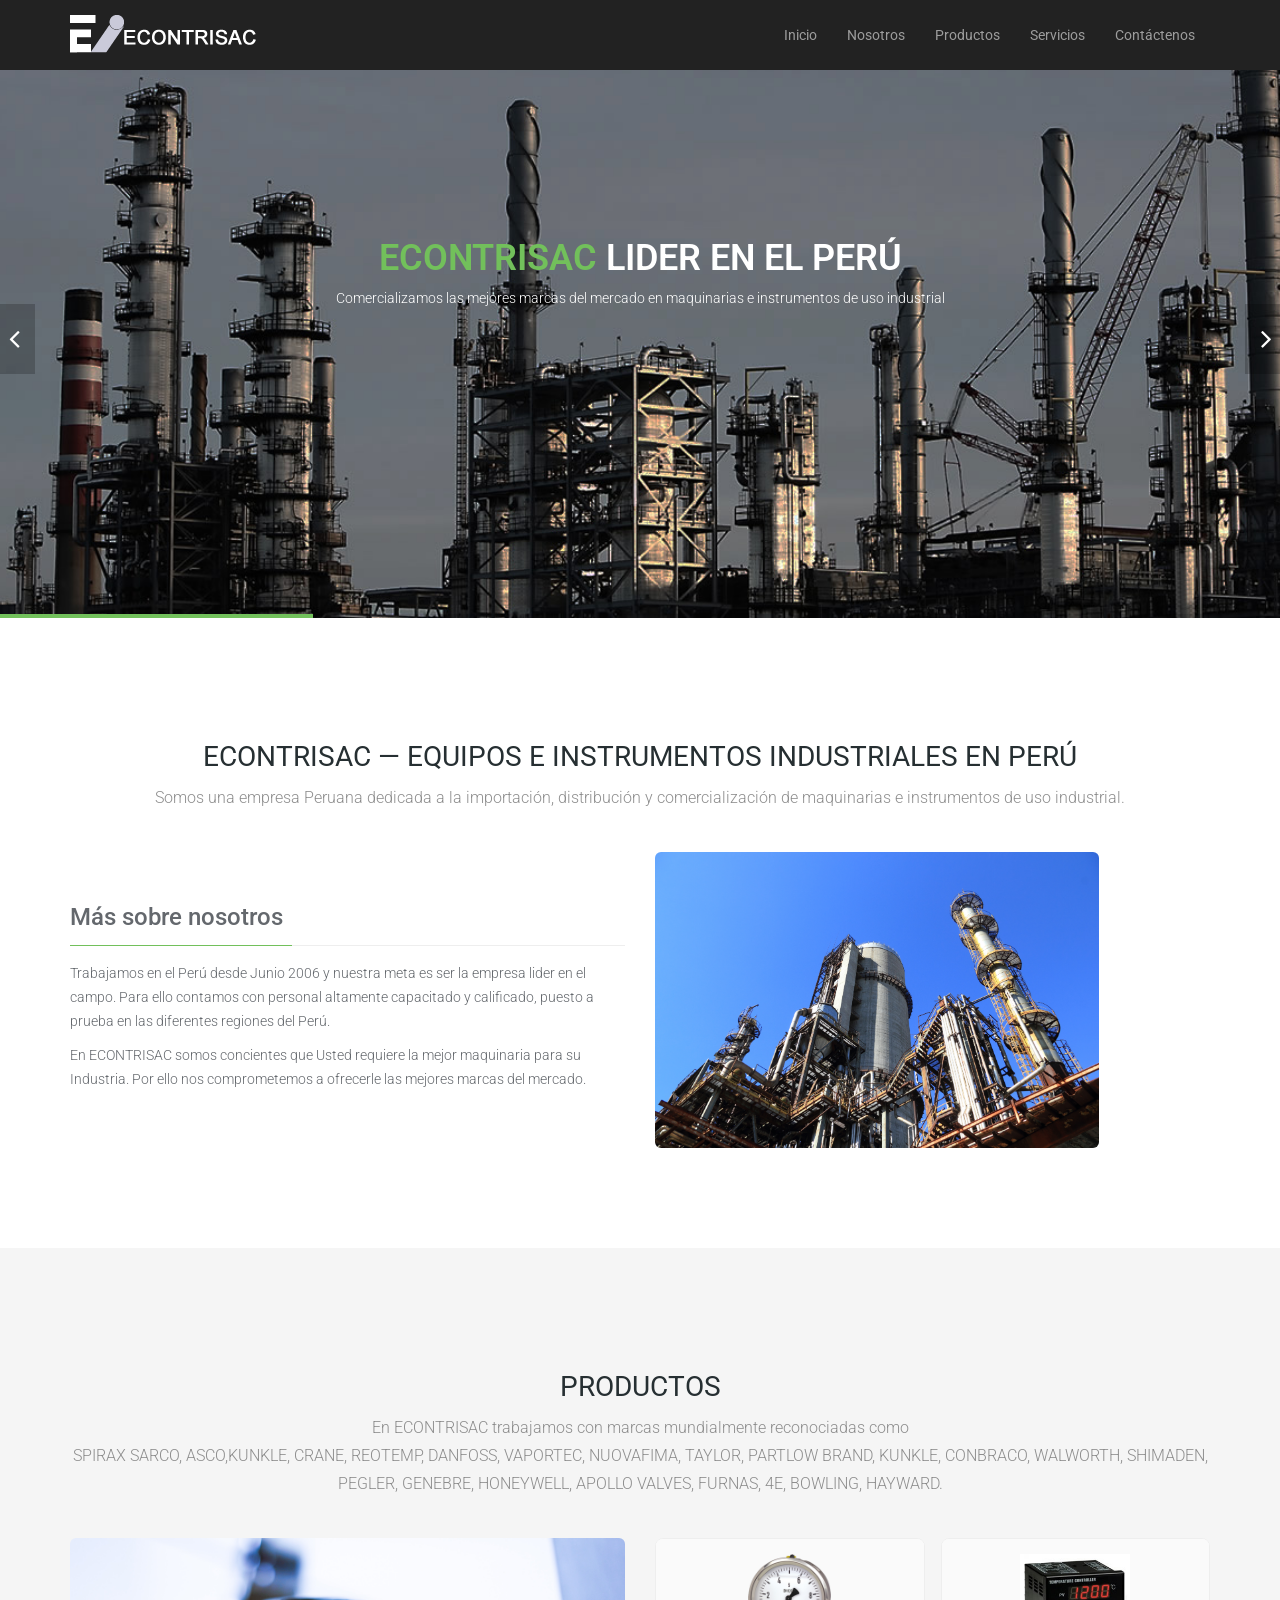
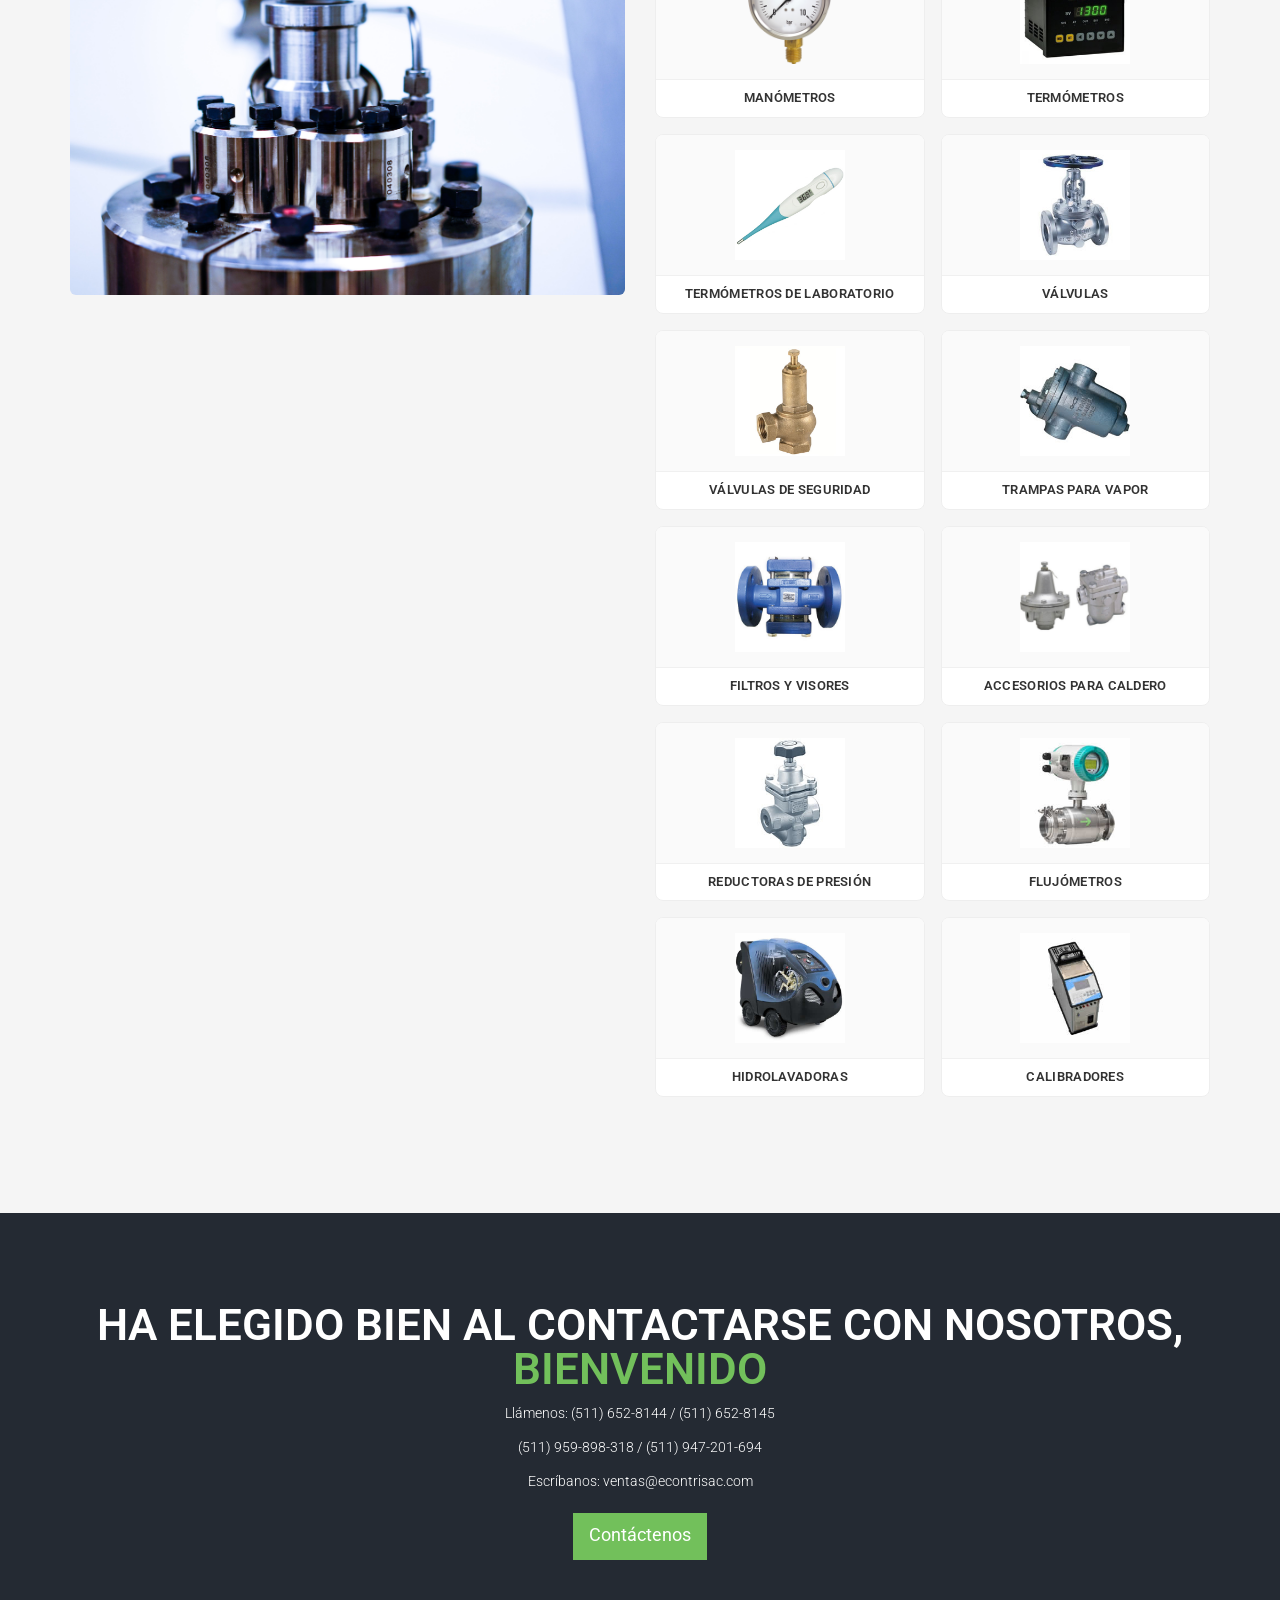
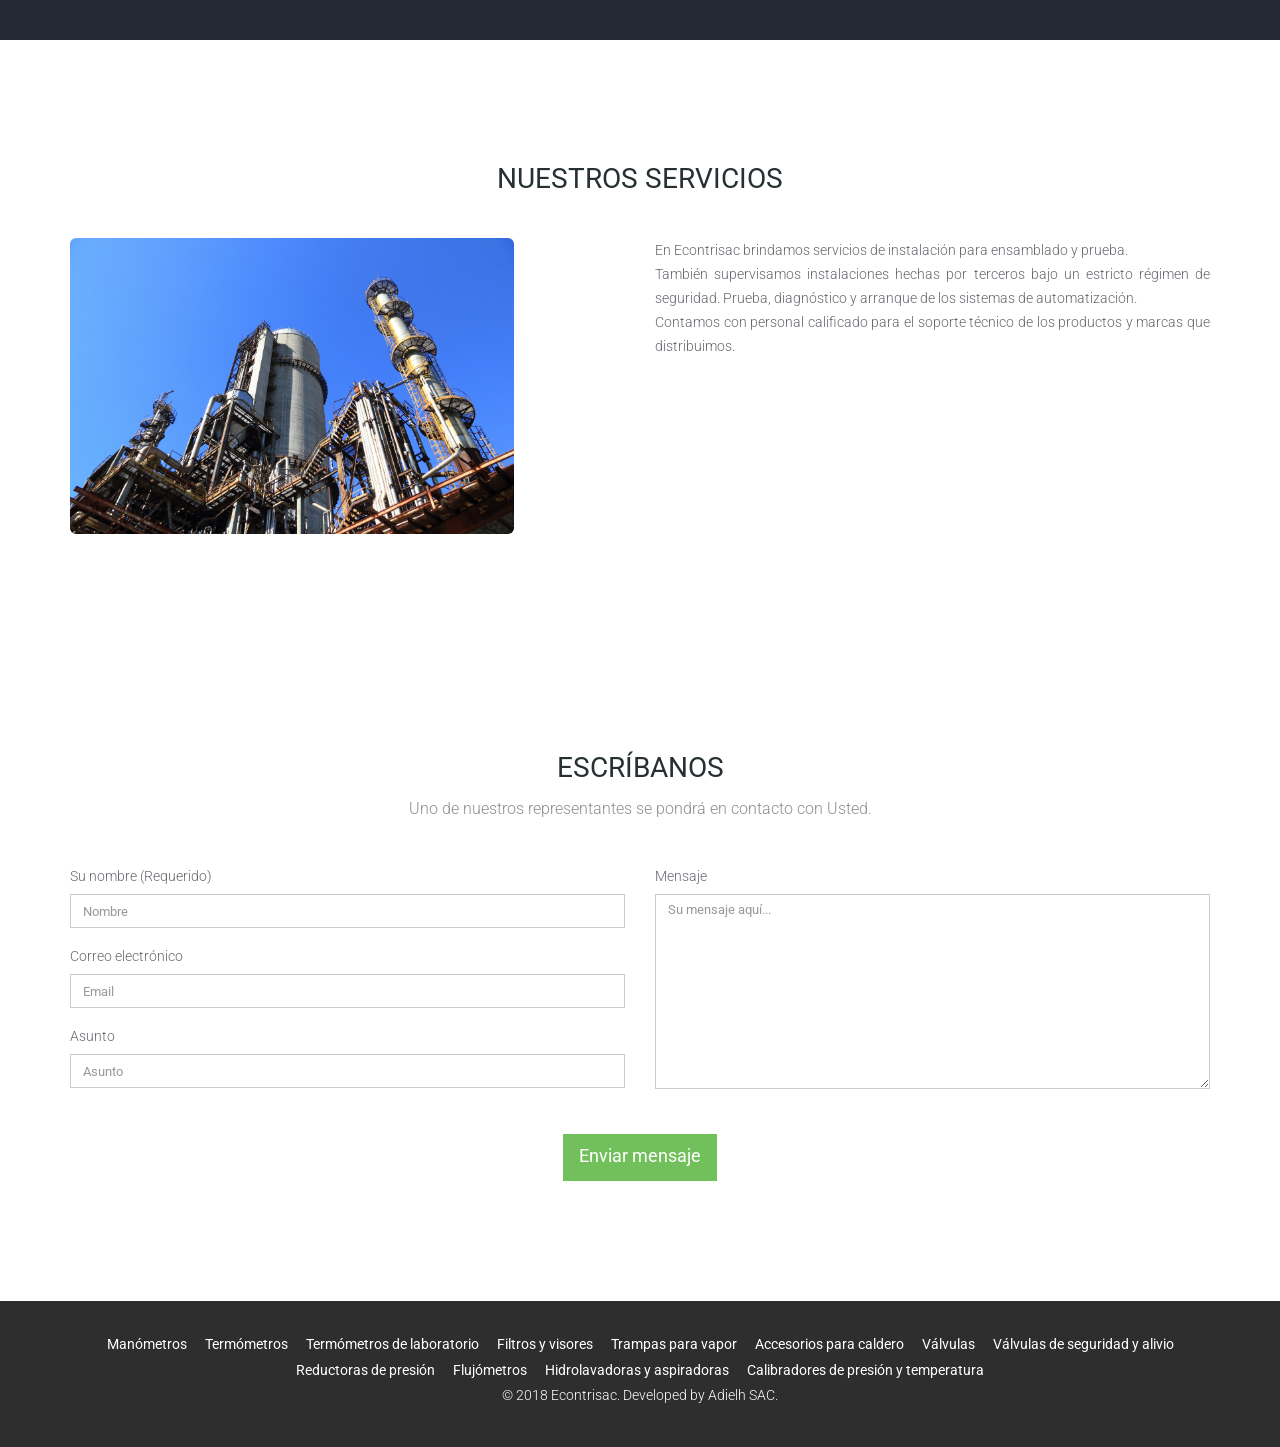
==== commit 4141a5b8: "Fix QA: enlaces a categorías + limpieza prettyPhoto + home grid profesional - Remove prettyPhoto lig" ====
--- a/index.html
+++ b/index.html
@@ -1,45 +1,254 @@
 <!DOCTYPE html>
 <html lang="es">
-
-<!-- Mirrored from www.econtrisac.com/ by HTTrack Website Copier/3.x [XR&CO'2014], Fri, 26 Jul 2019 02:57:12 GMT -->
 <head>
     <meta charset="utf-8">
     <meta name="viewport" content="width=device-width, initial-scale=1.0">
-    <meta name="description" content="">
-    <meta name="author" content="Quantum Technologies">
-    <title>:: ECONTRISAC :: </title>
-	<!-- core CSS -->
-    <link href="css/bootstrap.min.css" rel="stylesheet">
-    <link href="css/estilos.css" rel="stylesheet">
-    <link href="css/font-awesome.min.css" rel="stylesheet">
-    <link href="css/animate.min.css" rel="stylesheet">
-    <link href="css/owl.carousel.css" rel="stylesheet">
-    <link href="css/owl.transitions.css" rel="stylesheet">
-    <link href="css/prettyPhoto.css" rel="stylesheet">
-    <link href="css/main.css" rel="stylesheet">
-    <link href="css/responsive.css" rel="stylesheet">
+    <title>Equipos Industriales e Instrumentos en Perú — ECONTRISAC</title>
+    <meta name="description" content="ECONTRISAC: equipos industriales en Perú desde 2006. Manómetros, válvulas, termómetros, trampas de vapor e instrumentos de medición. ¡Solicite su cotización!">
+    <meta name="robots" content="index, follow">
+    <meta name="author" content="ECONTRISAC">
+    <link rel="canonical" href="https://econtrisac.com/" />
+    <meta name="google-site-verification" content="VERIFICATION_CODE" />
+
+    <!-- Open Graph -->
+    <meta property="og:title" content="Equipos Industriales e Instrumentos en Perú — ECONTRISAC" />
+    <meta property="og:description" content="ECONTRISAC: equipos industriales en Perú desde 2006. Manómetros, válvulas, termómetros, trampas de vapor e instrumentos de medición. ¡Solicite su cotización!" />
+    <meta property="og:url" content="https://econtrisac.com/" />
+    <meta property="og:image" content="https://econtrisac.com/images/og-image.jpg" />
+    <meta property="og:image:width" content="1200" />
+    <meta property="og:image:height" content="630" />
+    <meta property="og:type" content="website" />
+    <meta property="og:locale" content="es_PE" />
+    <meta property="og:site_name" content="ECONTRISAC" />
+
+    <!-- Twitter Cards -->
+    <meta name="twitter:card" content="summary_large_image" />
+    <meta name="twitter:title" content="Equipos Industriales e Instrumentos en Perú — ECONTRISAC" />
+    <meta name="twitter:description" content="ECONTRISAC: equipos industriales en Perú desde 2006. Manómetros, válvulas, termómetros, trampas de vapor e instrumentos de medición. ¡Solicite su cotización!" />
+    <meta name="twitter:image" content="https://econtrisac.com/images/og-image.jpg" />
+
+    <link rel="icon" href="/images/ico/favicon.ico" />
+    <link rel="preconnect" href="https://fonts.googleapis.com">
+    <link rel="preconnect" href="https://fonts.gstatic.com" crossorigin>
+    <link href="https://fonts.googleapis.com/css?family=Roboto:400,300,100,700,100italic,300italic,400italic,700italic" rel="stylesheet">
+    <link href="/css/bootstrap.min.css" rel="stylesheet">
+    <link href="/css/estilos.css" rel="stylesheet">
+    <link href="/css/font-awesome.min.css" rel="stylesheet">
+    <link href="/css/animate.min.css" rel="stylesheet">
+    <link href="/css/owl.carousel.css" rel="stylesheet">
+    <link href="/css/owl.transitions.css" rel="stylesheet">
+    <link href="/css/main.css" rel="stylesheet">
+    <link href="/css/responsive.css" rel="stylesheet">
     <!--[if lt IE 9]>
-    <script src="js/html5shiv.js"></script>
-    <script src="js/respond.min.js"></script>
+    <script src="/js/html5shiv.js"></script>
+    <script src="/js/respond.min.js"></script>
     <![endif]-->
-    <link rel="shortcut icon" href="images/ico/favicon.ico">
-<!--
-    <link rel="apple-touch-icon-precomposed" sizes="144x144" href="images/ico/apple-touch-icon-144-precomposed.png">
-    <link rel="apple-touch-icon-precomposed" sizes="114x114" href="images/ico/apple-touch-icon-114-precomposed.png">
-    <link rel="apple-touch-icon-precomposed" sizes="72x72" href="images/ico/apple-touch-icon-72-precomposed.png">
-    <link rel="apple-touch-icon-precomposed" href="images/ico/apple-touch-icon-57-precomposed.png">
--->
-</head><!--/head-->
+    <script>
+        (function () {
+            var legacy = {"#manometro": "/manometros/", "#termometro": "/termometros/", "#termometrolab": "/termometros-laboratorio/", "#filtrosvi": "/filtros-y-accesorios/", "#trampasvapor": "/trampas-vapor/", "#accesoriovapor": "/accesorios-vapor/", "#valvulas": "/valvulas/", "#valvulas_seg": "/valvulas-seguridad/", "#reductoras": "/reductoras-presion/", "#flujometro": "/flujometros/", "#hidrolavadora": "/hidrolavadoras/", "#calibradores": "/calibradores/"};
+            var target = legacy[window.location.hash];
+            if (target) { window.location.replace(target); }
+        })();
+    </script>
+    <script type="application/ld+json">
+    {
+      "@context": "https://schema.org",
+      "@graph": [
+        {
+          "@type": "Organization",
+          "@id": "https://econtrisac.com/#organization",
+          "name": "ECONTRISAC",
+          "url": "https://econtrisac.com/",
+          "logo": "https://econtrisac.com/images/logo_econtrisac.png",
+          "image": "https://econtrisac.com/images/og-image.jpg",
+          "description": "Empresa peruana dedicada a la importación, distribución y comercialización de maquinarias e instrumentos de uso industrial.",
+          "foundingDate": "2006-06",
+          "email": "ventas@econtrisac.com",
+          "telephone": "+51-1-652-8144",
+          "address": {
+            "@type": "PostalAddress",
+            "addressCountry": "PE"
+          },
+          "areaServed": {
+            "@type": "Country",
+            "name": "Perú"
+          },
+          "contactPoint": [
+            {
+              "@type": "ContactPoint",
+              "telephone": "+51-1-652-8144",
+              "contactType": "sales",
+              "email": "ventas@econtrisac.com",
+              "areaServed": "PE",
+              "availableLanguage": "es"
+            },
+            {
+              "@type": "ContactPoint",
+              "telephone": "+51-1-652-8145",
+              "contactType": "sales",
+              "email": "ventas@econtrisac.com",
+              "areaServed": "PE",
+              "availableLanguage": "es"
+            },
+            {
+              "@type": "ContactPoint",
+              "telephone": "+51-959-898-318",
+              "contactType": "sales",
+              "email": "ventas@econtrisac.com",
+              "areaServed": "PE",
+              "availableLanguage": "es"
+            },
+            {
+              "@type": "ContactPoint",
+              "telephone": "+51-947-201-694",
+              "contactType": "sales",
+              "email": "ventas@econtrisac.com",
+              "areaServed": "PE",
+              "availableLanguage": "es"
+            }
+          ]
+        },
+        {
+          "@type": "WebSite",
+          "@id": "https://econtrisac.com/#website",
+          "url": "https://econtrisac.com/",
+          "name": "ECONTRISAC",
+          "description": "Equipos industriales e instrumentos de medición en Perú",
+          "inLanguage": "es-PE",
+          "publisher": {
+            "@id": "https://econtrisac.com/#organization"
+          }
+        },
+        {
+          "@type": "WebPage",
+          "@id": "https://econtrisac.com/#webpage",
+          "url": "https://econtrisac.com/",
+          "name": "Equipos Industriales e Instrumentos en Perú — ECONTRISAC",
+          "description": "ECONTRISAC: equipos industriales en Perú desde 2006. Manómetros, válvulas, termómetros, trampas de vapor e instrumentos de medición. ¡Solicite su cotización!",
+          "inLanguage": "es-PE",
+          "isPartOf": {
+            "@id": "https://econtrisac.com/#website"
+          },
+          "about": {
+            "@id": "https://econtrisac.com/#organization"
+          },
+          "breadcrumb": {
+            "@id": "https://econtrisac.com/#breadcrumb"
+          },
+          "primaryImageOfPage": "https://econtrisac.com/images/og-image.jpg"
+        },
+        {
+          "@type": "BreadcrumbList",
+          "@id": "https://econtrisac.com/#breadcrumb",
+          "itemListElement": [
+            {
+              "@type": "ListItem",
+              "position": 1,
+              "name": "Inicio",
+              "item": "https://econtrisac.com/"
+            }
+          ]
+        },
+        {
+          "@type": "ItemList",
+          "@id": "https://econtrisac.com/#categorias",
+          "name": "Categorías de productos",
+          "itemListElement": [
+            {
+              "@type": "ListItem",
+              "position": 1,
+              "name": "Manómetros Industriales",
+              "url": "https://econtrisac.com/manometros/"
+            },
+            {
+              "@type": "ListItem",
+              "position": 2,
+              "name": "Termómetros Industriales",
+              "url": "https://econtrisac.com/termometros/"
+            },
+            {
+              "@type": "ListItem",
+              "position": 3,
+              "name": "Termómetros de Laboratorio",
+              "url": "https://econtrisac.com/termometros-laboratorio/"
+            },
+            {
+              "@type": "ListItem",
+              "position": 4,
+              "name": "Filtros para Vapor Industriales y Visores",
+              "url": "https://econtrisac.com/filtros-y-accesorios/"
+            },
+            {
+              "@type": "ListItem",
+              "position": 5,
+              "name": "Trampas de Vapor Industriales",
+              "url": "https://econtrisac.com/trampas-vapor/"
+            },
+            {
+              "@type": "ListItem",
+              "position": 6,
+              "name": "Accesorios para Vapor y Caldero",
+              "url": "https://econtrisac.com/accesorios-vapor/"
+            },
+            {
+              "@type": "ListItem",
+              "position": 7,
+              "name": "Válvulas Industriales",
+              "url": "https://econtrisac.com/valvulas/"
+            },
+            {
+              "@type": "ListItem",
+              "position": 8,
+              "name": "Válvulas de Seguridad y Alivio",
+              "url": "https://econtrisac.com/valvulas-seguridad/"
+            },
+            {
+              "@type": "ListItem",
+              "position": 9,
+              "name": "Reductoras de Presión de Vapor y Aire",
+              "url": "https://econtrisac.com/reductoras-presion/"
+            },
+            {
+              "@type": "ListItem",
+              "position": 10,
+              "name": "Flujómetros Industriales",
+              "url": "https://econtrisac.com/flujometros/"
+            },
+            {
+              "@type": "ListItem",
+              "position": 11,
+              "name": "Hidrolavadoras Industriales y Aspiradoras",
+              "url": "https://econtrisac.com/hidrolavadoras/"
+            },
+            {
+              "@type": "ListItem",
+              "position": 12,
+              "name": "Calibradores de Presión y Temperatura",
+              "url": "https://econtrisac.com/calibradores/"
+            }
+          ]
+        }
+      ]
+    }
+    </script>
+    <!-- Google Analytics 4 -->
+    <script async src="https://www.googletagmanager.com/gtag/js?id=G-MEASUREMENT_ID"></script>
+    <script>
+        window.dataLayer = window.dataLayer || [];
+        function gtag(){dataLayer.push(arguments);}
+        gtag('js', new Date());
+        gtag('config', 'G-MEASUREMENT_ID');
+    </script>
+</head>
 
 <body id="home" class="homepage">
-
 
     <header id="top-header" class="navbar-inverse navbar-fixed-top">
             <div class="container">
                 <div class="navbar-header">
                     <!-- responsive nav button -->
                     <button type="button" class="navbar-toggle" data-toggle="collapse" data-target=".navbar-collapse">
-                        <span class="sr-only">Toggle navigation</span>
+                        <span class="sr-only">Mostrar navegación</span>
                         <span class="icon-bar"></span>
                         <span class="icon-bar"></span>
                         <span class="icon-bar"></span>
@@ -48,15 +257,15 @@
 
                     <!-- logo -->
                     <div class="navbar-brand">
-                        <a class="smooth-scroll" data-section="#home" href="#home" >
-                            <img src="images/logo_econtrisac.png" alt="">
+                        <a class="smooth-scroll" data-section="#home" href="#home">
+                            <img src="/images/logo_econtrisac.png" alt="ECONTRISAC — equipos e instrumentos industriales en Perú" width="188" height="38">
                         </a>
                     </div>
                     <!-- /logo -->
                 </div>
 
                 <!-- main nav -->
-                <nav class="collapse navbar-collapse navbar-right" role="navigation">
+                <nav class="collapse navbar-collapse navbar-right" aria-label="Navegación principal">
                     <div class="main-menu">
                         <ul id="nav" class="nav navbar-nav">
                             <li class="scroll"><a href="#home" data-section="#home">Inicio</a></li>
@@ -72,9 +281,10 @@
             </div>
         </header>
 
+    <main>
     <section id="main-slider">
         <div class="owl-carousel">
-            <div class="item" style="background-image: url(images/slider/01.jpg);">
+            <div class="item" style="background-image: url(/images/slider/01.jpg);">
                 <div class="slider-inner">
                     <div class="container">
                         <div class="row">
@@ -82,30 +292,27 @@
                                 <div class="carousel-content text-center">
                                     <h2><span>Econtrisac</span> lider en el Perú</h2>
                                     <p>Comercializamos las mejores marcas del mercado en maquinarias e instrumentos de uso industrial</p>
-<!--                                    <a class="btn btn-primary btn-lg" href="#">Read More</a> -->
                                 </div>
                             </div>
                         </div>
                     </div>
                 </div>
             </div><!--/.item-->
-            <div class="item" style="background-image: url(images/slider/04.jpg);">
+            <div class="item" style="background-image: url(/images/slider/04.jpg);">
                 <div class="slider-inner">
                     <div class="container">
                         <div class="row">
                             <div class="col-md-12">
                                 <div class="carousel-content text-center">
-
                                     <h2>NUESTRO OBJETIVO PRINCIPAL SON NUESTROS <span>Clientes</span></h2>
                                     <p>Para ello contamos con personal altamente capacitado que le brindarán el mejor servicio post venta.</p>
-<!--                                    <a class="btn btn-primary btn-lg" href="#">Read More</a> -->
                                 </div>
                             </div>
                         </div>
                     </div>
                 </div>
             </div><!--/.item-->
-            <div class="item" style="background-image: url(images/slider/05.jpg);">
+            <div class="item" style="background-image: url(/images/slider/05.jpg);">
                 <div class="slider-inner">
                     <div class="container">
                         <div class="row">
@@ -113,20 +320,18 @@
                                 <div class="carousel-content text-center">
                                     <h2>Las mejores marcas las encontrará <span>Aquí</span>.</h2>
                                     <p>SPIRAX SARCO, ASCO,KUNKLE, CRANE, REOTEMP, DANFOSS, VAPORTEC, NUOVAFIMA, TAYLOR, PARTLOW BRAND, KUNKLE, CONBRACO, WALWORTH, SHIMADEN, PEGLER, GENEBRE, HONEYWELL, APOLLO VALVES, FURNAS, 4E, BOWLING, HAYWARD. </p>
-<!--                                    <a class="btn btn-primary btn-lg" href="#">Read More</a> -->
                                 </div>
                             </div>
                         </div>
                     </div>
                 </div>
             </div><!--/.item-->
-            <div class="item" style="background-image: url(images/slider/07.jpg);">
+            <div class="item" style="background-image: url(/images/slider/07.jpg);">
                 <div class="slider-inner">
                     <div class="container">
                         <div class="row">
                             <div class="col-md-12">
                                 <div class="carousel-content text-center">
-<!--                                    <a class="btn btn-primary btn-lg" href="#">Read More</a> -->
                                 </div>
                             </div>
                         </div>
@@ -141,7 +346,7 @@
         <div class="container">
 
             <div class="section-header">
-                <h2 class="section-title text-center wow fadeInDown">ECONTRISAC</h2>
+                <h1 class="section-title text-center wow fadeInDown">ECONTRISAC — Equipos e Instrumentos Industriales en Perú</h1>
                 <p class="text-center wow fadeInDown">Somos una empresa Peruana dedicada a la importación, distribución y comercialización de maquinarias e instrumentos de uso industrial.
                 </p>
             </div>
@@ -151,22 +356,17 @@
 
                 <div class="col-sm-6 wow fadeInRight">
                 <br><br>
-                    <h3 class="column-title">Más sobre nosotros</h3>
+                    <h2 class="h3 column-title">Más sobre nosotros</h2>
                     <p>Trabajamos en el Perú desde Junio 2006 y nuestra meta es ser la empresa lider en el campo. Para ello contamos con personal altamente capacitado y calificado, puesto a prueba en las diferentes regiones del Perú.</p>
 
                     <p>En ECONTRISAC somos concientes que Usted requiere la mejor maquinaria para su Industria. Por ello nos comprometemos a ofrecerle las mejores marcas del mercado.</p>
-
-<!--
-                    <a class="btn btn-primary" href="#">Discover Us</a>
--->
                 </div>
                 <div class="col-sm-6 wow fadeInLeft">
-                    <img class="img-responsive img-rounded nosotros" src="images/industria.jpg" alt="Nosotros">
+                    <img class="img-responsive img-rounded nosotros" src="/images/industria.jpg" alt="Planta industrial — ECONTRISAC, equipos industriales en Perú">
                 </div>
             </div>
         </div>
     </section><!--/#about-->
-
 
 
     <section id="features"><!-- PRODUCTOS -->
@@ -177,1240 +377,131 @@
             </div>
             <div class="row">
                 <div class="col-sm-6 wow fadeInLeft">
-                    <img class="img-responsive img-rounded" src="images/producto.jpg" alt="Productos">
-                </div>
-                <div class="col-sm-6"> 
-                    <div class="media service-box wow fadeInRight"><!-- MANOMETRO -->
-                        <div class="pull-left">
-                            <a href="#manometro" data-toggle="modal">
-                                <img src="images/prod/manometro/mano_min.png" alt="Manómetros" class="img-circle ico-prod">
-                                <!--<i class="fa fa-line-chart"></i>-->
-                            </a>
-                        </div>
-                        <div class="media-body">
-                           <a href="#manometro" data-toggle="modal"><h4 class="media-heading">MANÓMETROS</h4></a>
-                        </div>
-                    </div>
-                     <div class="modal fade" id="manometro"><!-- MODAL MANOMETRO -->
-                        <div class="modal-dialog">
-                           <div class="modal-content">
-                              <div class="modal-header">
-                                 <button tyle="button" class="close" data-dismiss="modal" aria-hidden="true">&times;</button>
-                                 <h4 class="modal-title text-center">MANÓMETROS</h4>
-                              </div>
-                              <div class="modal-body">
-                                 <div class="table">
-                                    <table class="table">
-                                       <tr class="active">
-                                          <td>
-                                             <strong>MANÓMETROS DE CONTACTO ELECTRÓNICO</strong>
-                                          </td>
-                                       </tr>
-                                       <tr>
-                                          <td>
-                                             <ul>
-                                                <li>Abren o cierran circuitos en función de la posición de la aguja</li>
-                                                <li>Diámetro: 4"</li>
-                                                <li>Disponibles en INOX-BCE o TOT-INOX</li>
-                                                <li>Precisión: ±1% y ±1.6% de la escala total</li>
-                                                <li>Conexión inferior −1/2" NPT</li>
-                                                <li>Potencia: 10 y 30 Watts</li>
-                                                <li>Rangos: desde −30" Hg hasta 600 psi/bar</li>
-                                             </ul>
-                                          </td>
-                                          <td>
-                                             <img class="img-rounded manometro" src="images/prod/manometro/1-man-contacto-elect.jpg" alt="MANÓMETROS DE CONTACTO ELECTRÓNICO">
-                                          </td>
-                                       </tr>
-                                       <tr class="active">
-                                          <td>
-                                             <strong>MANÓMETROS DIFERENCIALES</strong>
-                                          </td>
-                                       </tr>
-                                       <tr>
-                                          <td>
-                                             <ul>
-                                                <li>Determinan la presión absoluta, el vacío o la presión diferencial</li>
-                                                <li>Diámetros: 4"</li>
-                                                <li>Secos (sin glicerina)</li>
-                                                <li>Disponibles en AC NEG-BCE y TOT-INOX</li>
-                                                <li>Precisión: ±1.6% en la escala total</li>
-                                                <li>Conexión inferior −1/2" NPT</li>
-                                                <li>Rangos: desde 60 hasta 300 psi/bar</li>
-                                             </ul>
-                                          </td>
-                                          <td>
-                                             <img class="img-rounded manometro" src="images/prod/manometro/2-man-diferen.jpg" alt="MANÓMETROS DIFERENCIALES">
-                                          </td>
-                                       </tr>
-                                       <tr class="active">
-                                          <td><strong>MANÓMETROS DE ACERO INOXIDABLE</strong></td>
-                                       </tr>
-                                       <tr>
-                                          <td>
-                                             <ul>
-                                                <li>Disponibles: Manómetros, vacuómetros y manovacuómetros</li>
-                                                <li>Diámetros: 2½", 4" y 6"</li>
-                                                <li>Rellenables con glicerina</li>
-                                                <li>Caja y mecanismo de acero inoxidable</li>
-                                                <li>Precisión: 2 ½" = ±1.6% , 4" y 6" = ±1%</li>
-                                                <li>Conexiones inferior y posterior</li>
-                                                <li>Conexión: 1/4" y 1/2" NPT</li>
-                                                <li>Rangos: desde −30" Hg hasta 15000 psi/bar</li>
-                                                <li>Marcas: <strong>Itec</strong></li>
-                                             </ul>
-                                          </td>
-                                          <td>
-                                             <img class="img-rounded manometro" src="images/prod/manometro/3-man-aceroin.jpg" alt="MANÓMETROS DE ACERO INOXIDABLE">
-                                          </td>
-                                       </tr>
-                                       <tr class="active">
-                                          <td><strong>MANÓMETROS DE BRONCE INOXIDABLE</strong></td>
-                                       </tr>
-                                       <tr>
-                                          <td>
-                                             <ul>
-                                                <li>Disponibles: Manómetros, vacuómetros y manovacuómetros</li>
-                                                <li>Diámetros: 2½", 4", 6" y 8"</li>
-                                                <li>Rellenables con glicerina</li>
-                                                <li>Cierre tipo bayoneta</li>
-                                                <li>Caja de acero inoxidable, mecanismo y rosca de bronce</li>
-                                                <li>Precisión: ±1.6% en la escala total</li>
-                                                <li>Conexiones inferior y posterior</li>
-                                                <li>Conexión: 1/4" y 1/2" NPT</li>
-                                                <li>Rangos: desde −30" Hg hasta 15000 psi/bar</li>
-                                                <li>Marcas: <strong>Itec</strong></li>
-                                             </ul>
-                                          </td>
-                                          <td><img class="img-rounded manometro" src="images/prod/manometro/4-man-broncein.jpg" alt="MANÓMETROS DE BRONCE INOXIDABLE"></td>
-                                       </tr>
-                                       <tr class="active">
-                                          <td><strong>MANÓMETROS PARA TABLERO</strong></td>
-                                       </tr>
-                                       <tr>
-                                          <td>
-                                             <ul>
-                                                <li>Para panel U-Clamp o panel Brida frontal</li>
-                                                <li>Diámetros: 2" y 2½"</li>
-                                                <li>Secos (sin glicerina)</li>
-                                                <li>Disponibles en AC NEG-BCE e INOX-BCE</li>
-                                                <li>Precisión: ±1.6% en la escala total</li>
-                                                <li>Conexión inferior</li>
-                                                <li>Conexión: 1/4" NPT</li>
-                                                <li>Rangos: desde -30" hasta 1500 psi/bar</li>
-                                                <li>Marcas: <strong>Itec</strong></li>
-                                             </ul>
-                                          </td>
-                                          <td><img class="img-rounded manometro" src="images/prod/manometro/5-man-tablero.jpg" alt="MANÓMETROS PARA TABLERO"></td>
-                                       </tr>
-                                       <tr class="active">
-                                          <td><strong>MANÓMETROS ESTÁNDAR DE ACERO/BRONCE NEGRO</strong></td>
-                                       </tr>
-                                       <tr>
-                                          <td>
-                                             <ul>
-                                                <li>Disponibles: Manómetros, vacuómetros y manovacuómetros</li>
-                                                <li>Diámetros: 1½", 2", 2½", 3½", 4", 4½", 6", 8" y 10"</li>
-                                                <li>Secos (sin glicerina)</li>
-                                                <li>Caja de acero negro, mecanismo y rosca de bronce</li>
-                                                <li>Precisión: ± 1.6% en la escala total</li>
-                                                <li>Conexiones: inferior y posterior</li>
-                                                <li>Conexión: 1/8", 1/4" y 1/2" NPT</li>
-                                                <li>Rangos: desde −30" Hg hasta 300 psi/bar</li>
-                                                <li>Marcas: <strong>Reotemp, Itec, Weiss</strong></li>
-                                             </ul>
-                                          </td>
-                                          <td><img class="img-rounded manometro" src="images/prod/manometro/6-man-acernegro.jpg" alt="MANÓMETROS ESTÁNDAR"></td>
-                                       </tr>
-                                       <tr class="active">
-                                          <td><strong>MANOVACUÓMETRO PARA AMONIACO (NH3)</strong></td>
-                                       </tr>
-                                       <tr>
-                                          <td>
-                                             <ul>
-                                                <li>Para sistemas de refrigeración y otras aplicaciones con amoníaco (NH3)</li>
-                                                <li>Diámetros: 2½" y 4"</li>
-                                                <li>Secos (sin glicerina)</li>
-                                                <li>Caja y mecanismo de acero inoxidable</li>
-                                                <li>Precisión: ±1% y ±1.6% de la escala total</li>
-                                                <li>Conexión inferior −1/4" y 1/2" NPT</li>
-                                                <li>Material de contacto: acero inoxidable</li>
-                                                <li>Rangos: desde −30 hasta 350 psi/NH3 / desde −1 hasta 24 bar/NH3</li>
-                                             </ul>
-                                          </td>
-                                          <td><img class="img-rounded manometro" src="images/prod/manometro/7-man-vacuo.jpg" alt="MANOVACUÓMETRO PARA AMONIACO"></td>
-                                       </tr>
-                                       <tr class="active">
-                                          <td><strong>MANÓMETROS PATRÓN</strong></td>
-                                       </tr>
-                                       <tr>
-                                          <td>
-                                             <ul>
-                                                <li>Permiten calibrar otros manómetros por su mayor precisión</li>
-                                                <li>Diámetros: 6"</li>
-                                                <li>Secos (sin glicerina)</li>
-                                                <li>Caja y mecanismo de acero inoxidable</li>
-                                                <li>Precisión: ±0.25% y ±0.5% de la escala total</li>
-                                                <li>Conexión inferior −1/2" NPT</li>
-                                                <li>Rangos: desde 30 hasta 1000 psi/bar</li>
-                                             </ul>
-                                          </td>
-                                          <td><img class="img-rounded manometro" src="images/prod/manometro/8-man-patron.jpg" alt="MANÓMETROS PATRÓN"></td>
-                                       </tr>
-                                       <tr class="active">
-                                          <td><strong>MANÓMETROS DE SEGURIDAD FENOLICO INOXIDABLE</strong></td>
-                                       </tr>
-                                       <tr>
-                                          <td>
-                                             <ul>
-                                                <li>Disponibles: Manómetros, vacuómetros y manovacuómetros</li>
-                                                <li>Diámetros: 4½"</li>
-                                                <li>Rellenables con glicerina</li>
-                                                <li>Caja de fenólico y mecanismo de acero inoxidable</li>
-                                                <li>Precisión: ±0.5% y ±1% de la escala total</li>
-                                                <li>Conexión inferior −1/2" NPT</li>
-                                                <li>Aguja con ajuste micrométrico</li>
-                                                <li>Rangos: desde −30" Hg hasta 3000 psi/bar</li>
-                                                <li>Marcas: <strong>Reotemp</strong></li>
-                                             </ul>
-                                          </td>
-                                          <td><img class="img-rounded manometro" src="images/prod/manometro/9-man-segu.jpg" alt="MANÓMETROS PATRÓN"></td>
-                                       </tr>
-                                       <tr class="active">
-                                          <td><strong>MANÓMETROS PARA REFRIGERACIÓN</strong></td>
-                                       </tr>
-                                       <tr>
-                                          <td>
-                                             <ul>
-                                                <li>Diámetro 2½"</li>
-                                                <li>Secos (sin glicerina)</li>
-                                                <li>Caja de acero inoxidable, mecanismo y conexión de bronce</li>
-                                                <li>Precisión: ±2.5% de la escala total</li>
-                                                <li>Conexión inferior −1/4" NPT</li>
-                                                <li>Rangos: −30+250 psi/bar / 0-500 psi/bar </li>
-                                             </ul>
-                                          </td>
-                                          <td><img class="img-rounded manometro" src="images/prod/manometro/10-man-refri.jpg" alt="MANÓMETROS PARA REFRIGERACIÓN"></td>
-                                       </tr>
-                                       <tr class="active">
-                                          <td><strong>MANÓMETROS PARA OXÍGENO - ACETILENO</strong></td>
-                                       </tr>
-                                       <tr>
-                                          <td>
-                                             <ul>
-                                                <li>Para oxígeno o acetileno</li>
-                                                <li>Diámetro 2½"</li>
-                                                <li>Secos (sin glicerina)</li>
-                                                <li>Caja de acero negro, mecanismo y conexión de bronce</li>
-                                                <li>Precisión: ±2.5% de la escala total</li>
-                                                <li>Conexión inferior −1/4" NPT</li>
-                                                <li>Rangos: desde 30 hasta 4000 psi/bar</li>
-                                             </ul>
-                                          </td>
-                                          <td><img class="img-rounded manometro" src="images/prod/manometro/11-man-oxig.jpg" alt="MANÓMETROS PARA OXÍGENO - ACETILENO"></td>
-                                       </tr>
-                                       <tr class="active">
-                                          <td><strong>MANÓMETROS PARA BAJA PRESIÓN</strong></td>
-                                       </tr>
-                                       <tr>
-                                          <td>
-                                             <ul>
-                                                <li>Disponibles: Manómetros, vacuómetros y manovacuómetros</li>
-                                                <li>Diámetros: 2 ½" y 4"</li>
-                                                <li>Secos (sin glicerina)</li>
-                                                <li>Disponibles en AC NEG-BCE, INOX- BCE y TOT-INOX</li>
-                                                <li>Precisión: ±1.6% y ±2.5% en la escala total</li>
-                                                <li>Conexión inferior: −1/4" y 1/2" NPT</li>
-                                                <li>Rangos: 0-3, 5, 10 psi/mbar / desde 10 hasta 280" H2O/mbar</li>
-                                             </ul>
-                                          </td>
-                                          <td><img class="img-rounded manometro" src="images/prod/manometro/12-man-baja.jpg" alt="MANÓMETROS PARA BAJA PRESIÓN"></td>
-                                       </tr>
-                                       <tr class="active">
-                                          <td><strong>ACCESORIOS PARA MANÓMETROS</strong></td>
-                                       </tr>
-                                       <tr>
-                                          <td>
-                                             <ul>
-                                                <li>Accesorios Para Manómetros</li>
-                                                <li>Agujas ajustables</li>
-                                                <li>Bushing (Bronce y acero inoxidable)</li>
-                                                <li>Adaptadores (Bronce y acero inoxidable)</li>
-                                                <li>Punzón pincha latas</li>
-                                                <li>Jebe para pincha latas P/VM</li>
-                                                <li>Tubo sifón</li>
-                                                <li>Brida frontal de acero inoxidable</li>
-                                                <li>Amortiguador tipo aguja </li>
-                                                <li>Amortiguador con elemento poroso</li>
-                                                <li>Sello de diafragma</li>
-                                             </ul>
-                                          </td>
-                                          <td><img class="img-rounded manometro" src="images/prod/manometro/13-man-acces.jpg" alt="MANÓMETROS PARA BAJA PRESIÓN"></td>
-                                       </tr>
-                                    </table>
-                                 </div>
-                              </div>
-                              <div class="modal-footer">
-                                 <button type="button" class="btn" data-dismiss="modal">Cerrar</button>
-                              </div>
-                           </div>
-                        </div>
-                     </div>
-
-                    <div class="media service-box wow fadeInRight"><!-- TERMOMETRO -->
-                        <div class="pull-left">
-                           <a href="#termometro" data-toggle="modal">
-                              <img src="images/prod/termometro/termo_min.jpg" alt="Termómetros" class="img-circle ico-prod">
-                           </a>
-                        </div>
-                        <div class="media-body">
-                           <a href="#termometro" data-toggle="modal">
-                              <h4 class="media-heading">TERMÓMETROS</h4>
-                           </a>
-                        </div>
-                    </div>
-                    <div class="modal fade" id="termometro"> <!-- MODAL TERMOMETRO -->
-                       <div class="modal-dialog">
-                          <div class="modal-content">
-                             <div class="modal-header">
-                                <button tyle="button" class="close" data-dismiss="modal" aria-hidden="true">&times;</button>
-                                <h4 class="modal-title text-center">TERMÓMETROS</h4>
-                             </div>
-                             <div class="modal-body">
-                                <div class="table">
-                                   <table class="table">
-                                       <tr class="active">
-                                          <td><strong>CONTROLES INDICADORES DE TEMPERATURA</strong></td>
-                                       </tr>
-                                       <tr>
-                                          <td>
-                                             <ul>
-                                                <li>Dispositivo digital que muestra la temperatura</li>
-                                                <li>Marcas: <strong>Shimaden</strong></li>
-                                             </ul>
-                                          </td>
-                                          <td><img class="img-rounded manometro" src="images/prod/termometro/1-termo-control.jpg" alt="CONTROLES INDICADORES DE TEMPERATURA"></td>
-                                       </tr>
-                                       <tr class="active">
-                                          <td><strong>TERMÓMETROS INDUSTRIALES TIPO BASTÓN Y PARA AUTOCLAVE</strong></td>
-                                       </tr>
-                                       <tr>
-                                          <td>
-                                             <ul>
-                                                <li>Tipos: Columna de mercurio, alifático, teluro-alcohol</li>
-                                                <li>Escalas disponibles: 4", 8", 9", 12"</li>
-                                                <li>Precisión: ±1% y ±2.5% en las escala total</li>
-                                                <li>Conexión: 1/2" BSP, 3/4" NPT</li>
-                                                <li>Bulbo: 2 1/2", 3 1/2", 4", 6"</li>
-                                                <li>Rango de temperatura: -40ºC hasta 200ºC/F</li>
-                                                <li>Marcas: <strong>Itec, Brannan, Taylor</strong></li>
-                                             </ul>
-                                          </td>
-                                          <td><img class="img-rounded manometro" src="images/prod/termometro/2-termo-bast.jpg" alt="TERMÓMETROS INDUSTRIALES TIPO BASTÓN"></td>
-                                       </tr>
-                                       <tr class="active">
-                                          <td><strong>TERMOMETROS CON CAPILAR Y BULBO (A DISTANCIA)</strong></td>
-                                       </tr>
-                                       <tr>
-                                          <td>
-                                             <ul>
-                                                <li>Tipos: FENEG-BCE, TOT-INOX, CONT, ELECTR, (TOT-INOX)</li>
-                                                <li>Diámetros disponibles: 4", 6"</li>
-                                                <li>Precisión: ±1% de la escala total</li>
-                                                <li>Conexión: 1/2" NPT</li>
-                                                <li>Capilar: 3 m, 6 m</li>
-                                                <li>Bulbo: 4", 6"</li>
-                                                <li>Rango de temperatura: −50ºC hasta 500ºC</li>
-                                                <li>Marcas: <strong>Itec y Reotemp</strong></li>
-                                             </ul>
-                                          </td>
-                                          <td><img class="img-rounded manometro" src="images/prod/termometro/3-termo-capi.jpg" alt="TERMOMETROS CON CAPILAR Y BULBO"></td>
-                                       </tr>
-                                       <tr class="active">
-                                          <td><strong>TERMOMETROS BIMETALICOS TOTALMENTE DE ACERO INOXIDABLE</strong></td>
-                                       </tr>
-                                       <tr>
-                                          <td>
-                                                <ul>
-                                                  <li>Tipos: bulbo inferior, ajustable (todo ángulo)</li>
-                                                  <li>Diámetros disponibles: 3", 4" y 5"</li>
-                                                  <li>Precisión: ±1% de la escala total</li>
-                                                  <li>Conexión: 2" en 1/4" NPT y 3", 4", 5" en 1/2" NPT</li>
-                                                  <li>Bulbo: 5", 12" y 18"</li>
-                                                  <li>Rango de temperatura: −40ºC hasta 150ºC / -40ºF hasta 250ºF</li>
-                                                  <li>Marcas: <strong>Itec y Reotemp</strong></li>
-                                              </ul>
-                                          </td>
-                                          <td><img class="img-rounded manometro" src="images/prod/termometro/4-termo-bimet.jpg" alt="TERMOMETROS CON CAPILAR Y BULBO"></td>
-                                       </tr>
-                                       <tr class="active">
-                                          <td><strong>ACCESORIOS PARA TERMOMETROS Y TERMOCUPLAS</strong></td>
-                                       </tr>
-                                       <tr>
-                                          <td>
-                                             <ul>
-                                                <li>Termopozos para termómetros bimetálicos</li>
-                                                <li>Adaptadores y fundas para termómetros industriales</li>
-                                                <li>Termocuplas</li>
-                                                <li>Sensor PT-100</li>
-                                                <li>Cabezal de aluminio</li>
-                                                <li>Cerámica para cabezal de aluminio</li>
-                                                <li>Separador cerámico</li>
-                                                <li>Elemento sensor para PT-100</li>
-                                                <li>Cable compensado J, K</li>
-                                                <li>Cable para PT-100 con forro de PVC</li>
-                                             </ul>
-                                          </td>
-                                          <td><img class="img-rounded manometro" src="images/prod/termometro/5-termo-acces.jpg" alt="ACCESORIOS PARA TERMOMETROS"></td>
-                                       </tr>
-                                   </table>
-                                </div>
-                             </div>
-                             <div class="modal-footer">
-                                 <button type="button" class="btn" data-dismiss="modal">Cerrar</button>
-                              </div>
-                          </div>
-                       </div>
-                    </div>
-
-                    <div class="media service-box wow fadeInRight"><!-- TERMOMETRO LABORATORIO -->
-                        <div class="pull-left">
-                           <a href="#termometrolab" data-toggle="modal">
-                              <img src="images/prod/termometro_lab/termolab-min.jpg" alt="Termómetros Laboratorio" class="img-circle ico-prod">
-                           </a>
-                        </div>
-                        <div class="media-body">
-                           <a href="#termometrolab" data-toggle="modal">
-                              <h4 class="media-heading">TERMÓMETROS DE LABORATORIO</h4>
-                           </a>
-                        </div>
-                    </div>
-
-                    <div class="modal fade" id="termometrolab"> <!-- MODAL TERMOMETRO LABORATORIO -->
-                       <div class="modal-dialog">
-                          <div class="modal-content">
-                             <div class="modal-header">
-                                <button tyle="button" class="close" data-dismiss="modal" aria-hidden="true">&times;</button>
-                                <h4 class="modal-title text-center">TERMÓMETROS DE LABORATORIO</h4>
-                             </div>
-                             <div class="modal-body">
-                                <div class="table">
-                                   <table class="table">
-                                       <tr class="active">
-                                          <td><strong>TERMÓMETROS DIGITALES</strong></td>
-                                       </tr>
-                                       <tr>
-                                          <td>
-                                             <ul>
-                                                <li>Tipos: Tipo martillo, punta plana, punta aguda, infrarrojo (c/s láser)</li>
-                                                <li>Bulbo: 3", 5" y 8"</li>
-                                                <li>Rango de temperatura: −50ºC hasta 999ºC</li>
-                                                <li>Marcas: <strong>Taylor, UEI, Multithermometer</strong></li>
-                                             </ul>
-                                          </td>
-                                          <td><img class="img-rounded manometro" src="images/prod/termometro_lab/1-termolab-digi.jpg" alt="TERMÓMETROS DIGITALES"></td>
-                                       </tr>
-                                       <tr class="active">
-                                          <td><strong>TERMOMETROS DE AMBIENTE</strong></td>
-                                       </tr>
-                                       <tr>
-                                          <td>
-                                             <ul>
-                                                <li>Circulares: Higrómetro, termohigrómetro, TM de ambiente</li>
-                                                <li>Lineales: TM de vidrio con canastilla, TM de ambiente con base plástica o de madera</li>
-                                                <li>Longitudes disponibles: 6", 8", 12", 15"</li>
-                                                <li>Diámetros disponibles: 2", 4", 6", 12"</li>
-                                                <li>Material de columna: Alcohol</li>
-                                                <li>Precisión: ±1%, ±2.6% y ±3% de la escala total</li>
-                                                <li>Rango de temperatura: −50ºC hasta 150ºC</li>
-                                             </ul>
-                                          </td>
-                                          <td><img class="img-rounded manometro" src="images/prod/termometro_lab/2-termolab-ambi.jpg" alt="TERMOMETROS DE AMBIENTE"></td>
-                                       </tr>
-                                       <tr class="active">
-                                          <td><strong>TERMÓMETROS DE VIDRIO</strong></td>
-                                       </tr>
-                                       <tr>
-                                          <td>
-                                             <ul>
-                                                <li>Tipos: 76mm y total inmersión, tipo regla, tipo lapicero, psicrómetro</li>
-                                                <li>Longitudes disponibles: 5", 6", 10", 12", 16" y 24"</li>
-                                                <li>Material de columna: mercurio (Hg), alcohol (OH)</li>
-                                                <li>Precisión: ±2% y ±2.6% de la escala total</li>
-                                                <li>Rango de temperatura: −50ºC hasta 500ºC</li>
-                                             </ul>
-                                          </td>
-                                          <td><img class="img-rounded manometro" src="images/prod/termometro_lab/4-termolab-vidri.jpg" alt="TERMÓMETROS DE VIDRIO"></td>
-                                       </tr>
-                                   </table>
-                                </div>
-                             </div>
-                             <div class="modal-footer">
-                                 <button type="button" class="btn" data-dismiss="modal">Cerrar</button>
-                              </div>
-                          </div>
-                       </div>
-                    </div>
-
-                    <div class="media service-box wow fadeInRight"><!-- FILTROS Y VISORES -->
-                        <div class="pull-left">
-                           <a href="#filtrosvi" data-toggle="modal">
-                              <img src="images/prod/filstrosvisores/filtrosvi-min.jpg" alt="FILTROS Y VISORES" class="img-circle ico-prod">
-                           </a>
-                        </div>
-                        <div class="media-body">
-                           <a href="#filtrosvi" data-toggle="modal">
-                              <h4 class="media-heading">FILTROS Y VISORES</h4>
-                           </a>
-                        </div>
-                    </div>
-
-                    <div class="modal fade" id="filtrosvi"> <!-- MODAL FILTROS Y VISORES -->
-                       <div class="modal-dialog">
-                          <div class="modal-content">
-                             <div class="modal-header">
-                                <button tyle="button" class="close" data-dismiss="modal" aria-hidden="true">&times;</button>
-                                <h4 class="modal-title text-center">FILTROS Y VISORES</h4>
-                             </div>
-                             <div class="modal-body">
-                                <div class="table">
-                                   <table class="table">
-                                       <tr class="active">
-                                          <td><strong>VISORES DE CONDENSADO</strong></td>
-                                       </tr>
-                                       <tr>
-                                          <td>
-                                             VISORES DE CONDENSADO
-                                             <ol>
-                                                <li>
-                                                   Fierro Fundido
-                                                   <ul>
-                                                      <li>Tipos: Roscado, bridado</li>
-                                                      <li>Conexión: desde 1/2" hasta 2 1/2" NPT</li>
-                                                      <li>Marca: <strong>Yoshitake</strong></li>
-                                                   </ul>
-                                                </li>
-                                                <li>
-                                                   Bronce
-                                                   <ul>
-                                                      <li>Tipo: Roscado</li>
-                                                      <li>Conexión: desde 1/2" hasta 2" NPT</li>
-                                                      <li>Marcas: <strong>Spirax Sarco, Conbraco, Yoshitake</strong></li>
-                                                   </ul>
-                                                </li>
-                                                <li>
-                                                   Acero al Carbono
-                                                   <ul>
-                                                      <li>Tipos: Roscado, bridado</li>
-                                                      <li>Conexión: 2 1/2" NPT</li>
-                                                      <li>Fabricación Nacional</li>
-                                                   </ul>
-                                                </li>
-                                             </ol>
-                                          </td>
-                                          <td><img class="img-rounded manometro" src="images/prod/filstrosvisores/1-filtrosvi-conde.png" alt="VISORES DE CONDENSADO"></td>
-                                       </tr>
-                                       <tr class="active">
-                                          <td><strong>SEPARADOR DE HUMEDAD</strong></td>
-                                       </tr>
-                                       <tr>
-                                          <td>
-                                             <ul>
-                                                <li>Conexión: 1/2", 3/4", 1"</li>
-                                                <li>Modelo S1</li>
-                                                <li>Marca: <strong>Spirax Sarco</strong></li>
-                                             </ul>
-                                          </td>
-                                          <td><img class="img-rounded manometro" src="images/prod/filstrosvisores/2-filtrosvi-sepa.jpg" alt="SEPARADOR DE HUMEDAD"></td>
-                                       </tr>
-                                       <tr class="active">
-                                          <td><strong>ELIMINADORES DE AIRE</strong></td>
-                                       </tr>
-                                       <tr>
-                                          <td>
-                                             <ul>
-                                                <li>Conexión: 1/2" y 3/4"</li>
-                                                <li>Modelo: AV-13</li>
-                                                <li>Marca: <strong>Spirax Sarco</strong></li>
-                                             </ul>
-                                          </td>
-                                          <td><img class="img-rounded manometro" src="images/prod/filstrosvisores/3-filtrosvi-elim.jpg" alt="ELIMINADORES DE AIRE"></td>
-                                       </tr>
-                                       <tr class="active">
-                                          <td><strong>VALVULA CHECK DISCO</strong></td>
-                                       </tr>
-                                       <tr>
-                                          <td>
-                                             <ul>
-                                                <li>Material: Acero inoxidable</li>
-                                                <li>Conexión: desde 1/2" hasta 4"</li>
-                                                <li>Máxima presión: 600 psi</li>
-                                                <li>Modelos: DCV3, DCV4</li>
-                                                <li>Marcas: <strong>Spirax Sarco, Genebre</strong></li>
-                                             </ul>
-                                          </td>
-                                          <td><img class="img-rounded manometro" src="images/prod/filstrosvisores/4-filtrosvi-disc.jpg" alt="VALVULA CHECK DISCO"></td>
-                                       </tr>
-                                       <tr class="active">
-                                          <td><strong>FIERRO FUNDIDO BRIDADO</strong></td>
-                                       </tr>
-                                       <tr>
-                                          <td>
-                                             <ul>
-                                                <li>Conexión: desde 2" hasta 6"</li>
-                                                <li>Máxima presión: 125 psi</li>
-                                                <li>Marcas: Spirax Sarco, Conbraco, Yoshitake</li>
-                                             </ul>
-                                          </td>
-                                          <td><img class="img-rounded manometro" src="images/prod/filstrosvisores/7-filtrosvi-fie.jpg" alt="FIERRO FUNDIDO BRIDADO"></td>
-                                       </tr>
-                                       <tr class="active">
-                                          <td><strong>FILTROS PARA VAPOR TIPO "Y"</strong></td>
-                                       </tr>
-                                       <tr>
-                                          <td>
-                                             <ul>
-                                                <li>De FE FUNDIDO-BRONCE, ROSCADO, MALLA 20</li>
-                                                <li>Conexión: desde 1/2" hasta 3"</li>
-                                                <li>Máxima presión: 150 y 250 psi</li>
-                                                <li>Marcas: Spirax Sarco, Conbraco, Yoshitake.</li>
-                                             </ul>
-                                          </td>
-                                          <td><img class="img-rounded manometro" src="images/prod/filstrosvisores/8-filtrosvi-y.jpg" alt="FILTROS PARA VAPOR TIPO Y"></td>
-                                       </tr>
-
-                                   </table>
-                                </div>
-                             </div>
-                             <div class="modal-footer">
-                                 <button type="button" class="btn" data-dismiss="modal">Cerrar</button>
-                              </div>
-                          </div>
-                       </div>
-                    </div>
-
-
-                    <div class="media service-box wow fadeInRight"><!-- TRAMPAS PARA VAPOR -->
-                        <div class="pull-left">
-                            <a href="#trampasvapor" data-toggle="modal">
-                              <img src="images/prod/trampavapor/trampa-min.jpg" alt="TRAMPAS PARA VAPOR" class="img-circle ico-prod">
-                           </a>
-                        </div>
-                        <div class="media-body">
-                           <a href="#trampasvapor" data-toggle="modal">
-                              <h4 class="media-heading">TRAMPAS PARA VAPOR</h4>
-                           </a>
-                        </div>
-                    </div>
-
-                    <div class="modal fade" id="trampasvapor"> <!-- MODAL TRAMPAS PARA VAPOR -->
-                       <div class="modal-dialog">
-                          <div class="modal-content">
-                             <div class="modal-header">
-                                <button tyle="button" class="close" data-dismiss="modal" aria-hidden="true">&times;</button>
-                                <h4 class="modal-title text-center">TRAMPAS PARA VAPOR</h4>
-                             </div>
-                             <div class="modal-body">
-                                <div class="table">
-                                   <table class="table">
-                                       <tr class="active">
-                                          <td><strong>TIPO TERMOSTATICA ANGULAR</strong></td>
-                                       </tr>
-                                       <tr>
-                                          <td>
-                                             <ul>
-                                                <li>Conexión: 1/2" y 3/4"</li>
-                                                <li>Máxima presión: 200 psi</li>
-                                                <li>Modelos BPT-13A, T-250</li>
-                                                <li>Marca: <strong>Spirax Sarco</strong></li>
-                                             </ul>
-                                          </td>
-                                          <td><img class="img-rounded manometro" src="images/prod/trampavapor/1-trampa-termo.jpg" alt="TIPO TERMOSTATICA ANGULAR"></td>
-                                       </tr>
-                                       <tr class="active">
-                                          <td><strong>TIPO BALDE INVERTIDO</strong></td>
-                                       </tr>
-                                       <tr>
-                                          <td>
-                                             <ul>
-                                                <li>Conexión: desde 1/2" hasta 1"</li>
-                                                <li>Modelos: B1H-125, B2-125, B1, B2, 849/850; 211-125</li>
-                                                <li>Marcas: <strong>Spirax Sarco, Nicoson, United Brass, Amstrong</strong></li>
-                                             </ul>
-                                          </td>
-                                          <td><img class="img-rounded manometro" src="images/prod/trampavapor/2-trampa-bal.jpg" alt="TIPO BALDE INVERTIDO"></td>
-                                       </tr>
-                                       <tr class="active">
-                                          <td><strong>TIPO FLOTADOR TERMOSTATICO</strong></td>
-                                       </tr>
-                                       <tr>
-                                          <td>
-                                             <ul>
-                                                <li>Conexión: desde 1/2" hasta 2 1/2"</li>
-                                                <li>Modelos: FT-14-10, FT-14-4.5, FT-14X-10L, FTB-125, FT-125</li>
-                                                <li>Marca: Spirax Sarco</li>
-                                             </ul>
-                                          </td>
-                                          <td><img class="img-rounded manometro" src="images/prod/trampavapor/3-trampa-flot.jpg" alt="TIPO FLOTADOR TERMOSTATICO"></td>
-                                       </tr>
-                                       <tr class="active">
-                                          <td><strong>TIPO TERMODINAMICA</strong></td>
-                                       </tr>
-                                       <tr>
-                                          <td>
-                                             <ul>
-                                                <li>Conexión: desde 1/2" hasta 1"</li>
-                                                <li>Máxima presión: 600 psi</li>
-                                                <li>Modelos: TD-52, TD42L</li>
-                                                <li>Marca: <strong>Spirax Sarco</strong></li>
-                                             </ul>
-                                          </td>
-                                          <td><img class="img-rounded manometro" src="images/prod/trampavapor/4-trampa-term.jpg" alt="TIPO TERMODINAMICA"></td>
-                                       </tr>
-                                   </table>
-                                </div>
-                             </div>
-                             <div class="modal-footer">
-                                 <button type="button" class="btn" data-dismiss="modal">Cerrar</button>
-                              </div>
-                          </div>
-                       </div>
-                    </div>
-
-                    <div class="media service-box wow fadeInRight"><!-- ACCESORIOS PARA VAPOR -->
-                        <div class="pull-left">
-                            <a href="#accesoriovapor" data-toggle="modal">
-                              <img src="images/prod/accesoriosvapor/accevap-min.jpg" alt="TRAMPAS PARA VAPOR" class="img-circle ico-prod">
-                           </a>
-                        </div>
-                        <div class="media-body">
-                           <a href="#accesoriovapor" data-toggle="modal">
-                              <h4 class="media-heading">ACCESORIOS PARA CALDERO</h4>
-                           </a>
-                        </div>
-                    </div>
-
-                    <div class="modal fade" id="accesoriovapor"> <!-- MODAL ACCESORIOS VAPOR -->
-                       <div class="modal-dialog">
-                          <div class="modal-content">
-                             <div class="modal-header">
-                                <button tyle="button" class="close" data-dismiss="modal" aria-hidden="true">&times;</button>
-                                <h4 class="modal-title text-center">ACCESORIOS PARA CALDERO</h4>
-                             </div>
-                             <div class="modal-body">
-                                <div class="table">
-                                   <table class="table">
-                                       <tr class="active">
-                                          <td><strong>JUNTA ROTATIVA</strong></td>
-                                       </tr>
-                                       <tr>
-                                          <td>
-                                             <ul>
-                                                <li>Conexión: desde 3/4" hasta 4”</li>
-                                                <li>Roscas: Izquierda y derecha</li>
-                                                <li>Modelo: J2AI, J3AI, J8A, J10GT</li>
-                                                <li>Marca: <strong>Vaportec</strong></li>
-                                             </ul>
-                                          </td>
-                                          <td><img class="img-rounded manometro" src="images/prod/accesoriosvapor/1-accevap-jun.jpg" alt="JUNTA ROTATIVA"></td>
-                                       </tr>
-                                       <tr class="active">
-                                          <td><strong>PRESOSTATO</strong></td>
-                                       </tr>
-                                       <tr>
-                                          <td>
-                                             <ul>
-                                                <li>Rango de temperatura: desde 0 hasta 120ºC </li>
-                                                <li>Modelos: TS-120, TS-200</li>
-                                                <li>Marcas: <strong>Honeywell y Dannfos</strong></li>
-                                             </ul>
-                                          </td>
-                                          <td><img class="img-rounded manometro" src="images/prod/accesoriosvapor/3-accevap-pre.jpg" alt="PRESOSTATO"></td>
-                                       </tr>
-                                       <tr class="active">
-                                          <td><strong>TUBOS DE VIDRIO</strong></td>
-                                       </tr>
-                                       <tr>
-                                          <td>
-                                             <ul>
-                                                <li>TRANSPARENTE/RAYA ROJA</li>
-                                                <li>Material: borosilicato</li>
-                                                <li>Diámetro exterior: 5/8", 3/4", 1"</li>
-                                                <li>Espesor de pared: 1.3mm, 2.3mm, 2.5mm</li>
-                                             </ul>
-                                          </td>
-                                          <td><img class="img-rounded manometro" src="images/prod/accesoriosvapor/4-accevap-tub.jpg" alt="TUBOS DE VIDRIO"></td>
-                                       </tr>
-                                       <tr class="active">
-                                          <td><strong>COLUMNA DE NIVEL</strong></td>
-                                       </tr>
-                                       <tr>
-                                          <td>
-                                             <ol>
-                                                <li>
-                                                   COLUMNA DE NIVEL PRINCIPAL
-                                                   <ul>
-                                                      <li>Material: Hierro fundido</li>
-                                                      <li>Máxima presión: 150 psi</li>
-                                                      <li>Modelo: 157M, 157S</li>
-                                                      <li>Marca: <strong>McDonnell & Miller</strong></li>
-                                                   </ul>
-                                                </li>
-                                                <li>
-                                                   COLUMNA DE NIVEL AUXILIAR
-                                                   <ul>
-                                                      <li>Material: Hierro fundido</li>
-                                                      <li>Máxima presión: 150 psi</li>
-                                                      <li>Modelo: 150M, 150S</li>
-                                                      <li>Marca: <strong>McDonnell & Miller</strong></li>
-                                                   </ul>
-                                                </li>
-                                             </ol>
-                                          </td>
-                                          <td><img class="img-rounded manometro" src="images/prod/accesoriosvapor/5-accevap-col.jpg" alt="COLUMNA DE NIVEL"></td>
-                                       </tr>
-                                       <tr class="active">
-                                          <td><strong>VALVULA DE PURGA</strong></td>
-                                       </tr>
-                                       <tr>
-                                          <td>
-                                             <ol>
-                                                <li>
-                                                   VÁLVULA DE PURGA LENTA
-                                                   <ul>
-                                                      <li>Material: Bronce</li>
-                                                      <li>Conexión: 1 1/2", 2" </li>
-                                                      <li>Máxima presión: 200 psi</li>
-                                                      <li>Modelo: 226UT</li>
-                                                      <li>Marca: <strong>United Brass</strong></li>
-                                                   </ul>
-                                                </li>
-                                                <li>
-                                                   VÁLVULA DE PURGA RÁPIDA
-                                                   <ul>
-                                                      <li>Material: Fierro fundido</li>
-                                                      <li>Conexión: 1 1/2", 2", 2 1/2"</li>
-                                                      <li>Máxima presión: 250 psi</li>
-                                                      <li>Modelo: Fig #3000</li>
-                                                      <li>Marca: <strong>Everlasting</strong></li>
-                                                   </ul>
-                                                </li>
-                                             </ol>
-                                          </td>
-                                          <td><img class="img-rounded manometro" src="images/prod/accesoriosvapor/6-accevap-valv.jpg" alt="VALVULA DE PURGA"></td>
-                                       </tr>
-                                       <tr class="active">
-                                          <td><strong>VALVULA SOLENOIDE</strong></td>
-                                       </tr>
-                                       <tr>
-                                          <td>
-                                             <ul>
-                                                <li>Material: Bronce, Acero inoxidable</li>
-                                                <li>Conexión: desde 3/8" hasta 2"</li>
-                                                <li>Voltaje: 110V / 220V</li>
-                                                <li>Uso: Gas, agua, vapor, petróleo</li>
-                                                <li>Modelos: UG, UW, US, SUS, 8210, 8220, 8262, 8266</li>
-                                                <li>Marcas: <strong>Danfos, Uni-D y Asco</strong></li>
-                                                <li></li>
-                                                <li></li>
-                                             </ul>
-                                          </td>
-                                          <td><img class="img-rounded manometro" src="images/prod/accesoriosvapor/7-accevap-valvse.jpg" alt="VALVULA SOLENOIDE"></td>
-                                       </tr>
-                                       <tr class="active">
-                                          <td><strong>VALVULA TRICOCK</strong></td>
-                                       </tr>
-                                       <tr>
-                                          <td>
-                                             <ul>
-                                                <li>Material: Bronce</li>
-                                                <li>Conexión: 1/2"</li>
-                                                <li>Presión de trabajo: 250 psi</li>
-                                                <li>Manubrio: Aluminio y composición</li>
-                                                <li>Modelos: 26-305, 966L</li>
-                                                <li>Marcas: <strong>Conbraco, United Brass</strong></li>
-                                             </ul>
-                                          </td>
-                                          <td><img class="img-rounded manometro" src="images/prod/accesoriosvapor/8-accevap-vtric.jpg" alt="VALVULA TRICOCK"></td>
-                                       </tr>
-                                       <tr class="active">
-                                          <td><strong>VALVULA DE NIVEL</strong></td>
-                                       </tr>
-                                       <tr>
-                                          <td>
-                                             <ul>
-                                                <li>Conexión: 1/2" Y 3/4"</li>
-                                                <li>Modelo: 20-104, 20-105, 20-204, 20-2005, 20-207, 20-208, 34018</li>
-                                                <li>Máxima presión: desde 125 hasta 300 psi</li>
-                                                <li>Manubrio: Aluminio y composición</li>
-                                                <li>Marcas: <strong>Conbraco, United Brass, Yoshitake</strong></li>
-                                             </ul>
-                                          </td>
-                                          <td><img class="img-rounded manometro" src="images/prod/accesoriosvapor/9-accevap-vniv.jpg" alt="VALVULA DE NIVEL"></td>
-                                       </tr>
-                                   </table>
-                                </div>
-                             </div>
-                             <div class="modal-footer">
-                                 <button type="button" class="btn" data-dismiss="modal">Cerrar</button>
-                              </div>
-                          </div>
-                       </div>
-                    </div>
-
-
-                    <div class="media service-box wow fadeInRight"><!-- VALVULAS -->
-                        <div class="pull-left">
-                            <a href="#valvulas" data-toggle="modal">
-                              <img src="images/prod/valvulas/valve-min.jpg" alt="TRAMPAS PARA VAPOR" class="img-circle ico-prod">
-                           </a>
-                        </div>
-                        <div class="media-body">
-                           <a href="#valvulas" data-toggle="modal">
-                              <h4 class="media-heading">VÁLVULAS</h4>
-                           </a>
-                        </div>
-                    </div>
-
-                    <div class="modal fade" id="valvulas"> <!-- MODAL VALVULAS -->
-                       <div class="modal-dialog">
-                          <div class="modal-content">
-                             <div class="modal-header">
-                                <button tyle="button" class="close" data-dismiss="modal" aria-hidden="true">&times;</button>
-                                <h4 class="modal-title text-center">VÁLVULAS</h4>
-                             </div>
-                             <div class="modal-body">
-                                <div class="table">
-                                   <table class="table">
-                                       <tr class="active">
-                                          <td><strong>VÁLVULAS TIPO BOLA</strong></td>
-                                       </tr>
-                                       <tr>
-                                          <td>
-                                             <ul>
-                                                <li>Material: Bronce, bronce cromado, acero al carbono, acero inoxidable</li>
-                                                <li>Tipos: de 1, 2 y 3 cuerpos</li>
-                                                <li>Conexión: desde 1/4" hasta 4" (roscada / bridada)</li>
-                                                <li>Presión de trabajo: desde 150 hasta 2000 wog</li>
-                                                <li>Modelos: PB100, PB600, 70, 73, 76, 76F, 80, 83, 93, D191, M10V2, M10S2</li>
-                                                <li>Marcas: <strong>Eurovalve, CIM, Pegler, Apollo, Crane, Sun - Ball valve, Spirax Sarco</strong></li>
-                                             </ul>
-                                          </td>
-                                          <td><img class="img-rounded manometro" src="images/prod/valvulas/2-valve-bol.jpg" alt="VÁLVULAS TIPO BOLA"></td>
-                                       </tr>
-                                       <tr class="active">
-                                          <td><strong>VÁLVULAS TIPO MARIPOSA</strong></td>
-                                       </tr>
-                                       <tr>
-                                          <td>
-                                             <ul>
-                                                <li>Material del cuerpo: Hierro fundido, acero inoxidable</li>
-                                                <li>Material del disco: CF8 & CF8M</li>
-                                                <li>Asiento: EPDM, Buna, Teflón</li>
-                                                <li>Conexión: desde 2” hasta 12”</li>
-                                                <li>Máxima presión: 150 psi</li>
-                                                <li>Marca: <strong>Rex</strong></li>
-                                             </ul>
-                                          </td>
-                                          <td><img class="img-rounded manometro" src="images/prod/valvulas/3-valve-mar.jpg" alt="VÁLVULAS TIPO MARIPOSA"></td>
-                                       </tr>
-                                       <tr class="active">
-                                          <td><strong>VÁLVULAS TIPO AGUJA</strong></td>
-                                       </tr>
-                                       <tr>
-                                          <td>
-                                             <ul>
-                                                <li>Material: Acero inoxidable, bronce</li>
-                                                <li>Conexión: desde 1/4" hasta 1”</li>
-                                                <li>Máxima presión: 6000 psi</li>
-                                                <li>Modelo: NV-0060</li>
-                                                <li>Marcas: <strong>Rex</strong></li>
-                                             </ul>
-                                          </td>
-                                          <td><img class="img-rounded manometro" src="images/prod/valvulas/4-valve-agu.jpg" alt="VÁLVULAS TIPO AGUJA"></td>
-                                       </tr>
-                                       <tr class="active">
-                                          <td><strong>VALVULAS CHECK HORIZONTAL</strong></td>
-                                       </tr>
-                                       <tr>
-                                          <td>
-                                             <ul>
-                                                <li>Material: Bronce</li>
-                                                <li>Conexión: 3/4" y 2”</li>
-                                                <li>Máxima presión: 200 psi</li>
-                                                <li>Modelo: 1039</li>
-                                                <li>Marca: <strong>CIM</strong></li>
-                                             </ul>
-                                          </td>
-                                          <td><img class="img-rounded manometro" src="images/prod/valvulas/5-valve-hor.jpg" alt="VÁLVULAS CHECK HORIZONTAL"></td>
-                                       </tr>
-                                       <tr class="active">
-                                          <td><strong>VÁLVULAS CHECK SWING</strong></td>
-                                       </tr>
-                                       <tr>
-                                          <td>
-                                             <ul>
-                                                <li>Material: Bronce, Hierro fundido, Acero fundido</li>
-                                                <li>Conexión: desde 1/2" hasta 8” (roscada / bridada)</li>
-                                                <li>Máxima presión: desde 125 hasta 200 psi</li>
-                                                <li>Modelos: W-928, 5341F-UT-WCB, D138, D142, F-493, F-147XU, 1060A</li>
-                                                <li>Marcas: <strong>CIM</strong></li>
-                                             </ul>
-                                          </td>
-                                          <td><img class="img-rounded manometro" src="images/prod/valvulas/6-valve-swin.jpg" alt="VÁLVULAS CHECK SWING"></td>
-                                       </tr>
-                                       <tr class="active">
-                                          <td><strong>VÁLVULAS TIPO GLOBO</strong></td>
-                                       </tr>
-                                       <tr>
-                                          <td>
-                                             <ul>
-                                                <li>Material: Bronce, Acero fundido</li>
-                                                <li>Conexión: desde 1/2" hasta 8” (roscada / bridada)</li>
-                                                <li>Máxima presión: desde 125 hasta 200 psi</li>
-                                                <li>Modelos: D14AT, 143XU, 1031, 103X, 5275F-UT-WCB</li>
-                                                <li>Marcas: <strong>Crane, Rex, Walworth</strong></li>
-                                             </ul>
-                                          </td>
-                                          <td><img class="img-rounded manometro" src="images/prod/valvulas/7-valve-glob.jpg" alt="VÁLVULAS TIPO GLOBO"></td>
-                                       </tr>
-                                       <tr class="active">
-                                          <td><strong>VÁLVULAS TIPO COMPUERTA</strong></td>
-                                       </tr>
-                                       <tr>
-                                          <td>
-                                             <ul>
-                                                <li>Material: Bronce, Fierro fundido, Acero fundido, Acero forjado</li>
-                                                <li>Conexión: desde 1/2" hasta 8” (roscada / bridada)</li>
-                                                <li>Máxima presión: desde 125 hasta 200 psi</li>
-                                                <li>Modelos: D151XAT, D159AT, F-53, 47XUF, 1070, W719, 5202F-UT-WCB</li>
-                                                <li>Marcas: <strong>Crane, Walworth, Neeway, Rex</strong></li>
-                                             </ul>
-                                          </td>
-                                          <td><img class="img-rounded manometro" src="images/prod/valvulas/8-valve-comp.jpg" alt="VÁLVULAS TIPO COMPUERTA"></td>
-                                       </tr>
-                                   </table>
-                                </div>
-                             </div>
-                             <div class="modal-footer">
-                                 <button type="button" class="btn" data-dismiss="modal">Cerrar</button>
-                              </div>
-                          </div>
-                       </div>
-                    </div>
-
-                    <div class="media service-box wow fadeInRight"> <!-- VALVULAS DE SEGURIDAD Y ALIVIO -->
-                        <div class="pull-left">
-                            <a href="#valvulas_seg" data-toggle="modal">
-                              <img src="images/prod/valvulasalivio/valveal-min.jpg" alt="VALVULAS DE SEGURIDAD Y ALIVIO" class="img-circle ico-prod">
-                           </a>
-                        </div>
-                        <div class="media-body">
-                           <a href="#valvulas_seg" data-toggle="modal">
-                              <h4 class="media-heading">VALVULAS DE SEGURIDAD Y ALIVIO</h4>
-                           </a> 
-                        </div>
-                    </div>
-
-                    <div class="modal fade" id="valvulas_seg"> <!-- MODAL VALVULAS DE SEGURIDAD Y ALIVIO -->
-                       <div class="modal-dialog">
-                          <div class="modal-content">
-                             <div class="modal-header">
-                                <button tyle="button" class="close" data-dismiss="modal" aria-hidden="true">&times;</button>
-                                <h4 class="modal-title text-center">VALVULAS DE SEGURIDAD Y ALIVIO</h4>
-                             </div>
-                             <div class="modal-body">
-                                <div class="table">
-                                   <table class="table">
-                                       <tr class="active">
-                                          <td><strong>VÁLVULA DE ALIVIO PARA ALTA PRESION</strong></td>
-                                       </tr>
-                                       <tr>
-                                          <td>
-                                             <ul>
-                                                <li>Material: Acero al carbón</li>
-                                                <li>Conexión: 1/2", 3/4", 1"</li>
-                                                <li>Máxima presión: 3300 psi</li>
-                                                <li>Modelo: 264</li>
-                                                <li>Marca: Kunkle</li>
-                                             </ul>
-                                          </td>
-                                          <td><img class="img-rounded manometro" src="images/prod/valvulasalivio/2-valveal-alt.jpg" alt="VALVULA DE ALIVIO PARA ALTA PRESION"></td>
-                                       </tr>
-                                       <tr class="active">
-                                          <td><strong>VÁLVULA DE SEGURIDAD</strong></td>
-                                       </tr>
-                                       <tr>
-                                          <td>
-                                             <ul>
-                                                <li>Material: Bronce, Acero inoxidable</li>
-                                                <li>Conexión: desde 1/2" hasta 2 1/2"</li>
-                                                <li>Máxima presión: 150psi, 250 psi.3000psi</li>
-                                                <li>Modelos: L3-L, 6010, 264</li>
-                                                <li>Marcas: <strong>Kunkle</strong></li>
-                                             </ul>
-                                          </td>
-                                          <td><img class="img-rounded manometro" src="images/prod/valvulasalivio/4-valveal-seg.jpg" alt="VALVULA DE SEGURIDAD"></td>
-                                       </tr>
-                                   </table>
-                                </div>
-                             </div>
-                             <div class="modal-footer">
-                                 <button type="button" class="btn" data-dismiss="modal">Cerrar</button>
-                              </div>
-                          </div>
-                       </div>
-                    </div>
-
-                    <div class="media service-box wow fadeInRight"><!-- REDUCTORAS DE PRESION DE VAPOR Y AIRE -->
-                        <div class="pull-left">
-                           <a href="#reductoras" data-toggle="modal">
-                              <img src="images/prod/reductoras/reduc-min.jpg" alt="REDUCTORAS DE PRESION DE VAPOR Y AIRE" class="img-circle ico-prod">
-                           </a>
-                        </div>
-                        <div class="media-body">
-                           <a href="#reductoras" data-toggle="modal">
-                              <h4 class="media-heading">REDUCTORAS DE PRESION DE VAPOR Y AIRE</h4>
-                           </a>
-                        </div>
-                    </div>
-
-                    <div class="modal fade" id="reductoras"> <!-- MODAL REDUCTORAS DE PRESION DE VAPOR Y AIRE -->
-                       <div class="modal-dialog">
-                          <div class="modal-content">
-                             <div class="modal-header">
-                                <button tyle="button" class="close" data-dismiss="modal" aria-hidden="true">&times;</button>
-                                <h4 class="modal-title text-center">REDUCTORAS DE PRESION DE VAPOR Y AIRE</h4>
-                             </div>
-                             <div class="modal-body">
-                                <div class="table">
-                                   <table class="table">
-                                       <tr class="active">
-                                          <td><strong>REDUCTORAS DE PRESION DE VAPOR Y AIRE</strong></td>
-                                       </tr>
-                                       <tr>
-                                          <td>
-                                             <ul>
-                                                <li>Conexión: desde 1/2" hasta 2"</li>
-                                                <li>Modelos: BRV2S (Gris, verde, naranja) Serie 25P (Amarillo, azul, rojo)</li>
-                                                <li>Marcas: <strong>Spirax Sarco, Tecval, Yoshitake, Cash Acme</strong></li>
-                                             </ul>
-                                          </td>
-                                          <td><img class="img-rounded manometro" src="images/prod/reductoras/1-reduc-red.jpg" alt="REDUCTORAS DE PRESION"></td>
-                                       </tr>
-                                       <tr class="active">
-                                          <td><strong>REGULADORAS DE TEMPERATURA</strong></td>
-                                       </tr>
-                                       <tr>
-                                          <td>
-                                             <ul>
-                                                <li>Conexión: desde 1/2" hasta 2"</li>
-                                                <li>Modelos: SB (40-170ºC), 25 T-2 (40-70ºC, 50-85ºC, 70, 105ºC)</li>
-                                                <li>Marca: <strong>Spirax Sarco</strong></li>
-                                             </ul>
-                                          </td>
-                                          <td><img class="img-rounded manometro" src="images/prod/reductoras/2-reduc-temp.jpg" alt="REGULADORAS DE TEMPERATURA"></td>
-                                       </tr>
-                                   </table>
-                                </div>
-                             </div>
-                             <div class="modal-footer">
-                                 <button type="button" class="btn" data-dismiss="modal">Cerrar</button>
-                              </div>
-                          </div>
-                       </div>
-                    </div>
-
-                    <div class="media service-box wow fadeInRight"><!-- FLUJOMETROS -->
-                        <div class="pull-left">
-                           <a href="#flujometro" data-toggle="modal">
-                              <img src="images/prod/flujometro/flujo_min.jpg" alt="FLUJOMETROS" class="img-circle ico-prod">
-                           </a>
-                        </div>
-                        <div class="media-body">
-                           <a href="#flujometro" data-toggle="modal">
-                              <h4 class="media-heading">FLUJOMETROS</h4>
-                           </a>
-                        </div>
-                    </div>
-
-                    <div class="modal fade" id="flujometro"> <!-- MODAL FLUJOMETROS -->
-                       <div class="modal-dialog">
-                          <div class="modal-content">
-                             <div class="modal-header">
-                                <button tyle="button" class="close" data-dismiss="modal" aria-hidden="true">&times;</button>
-                                <h4 class="modal-title text-center">FLUJOMETROS</h4>
-                             </div>
-                             <div class="modal-body">
-                                  <img class="img-rounded" src="images/prod/flujometro/flujometros.jpg" alt="FLUJOMETROS" style="width: 99%">
-                             </div>
-                             <div class="modal-footer">
-                                 <button type="button" class="btn" data-dismiss="modal">Cerrar</button>
-                              </div>
-                          </div>
-                       </div>
-                    </div>
-
-                    <div class="media service-box wow fadeInRight"><!-- HIDROLAVADORAS -->
-                        <div class="pull-left">
-                           <a href="#hidrolavadora" data-toggle="modal">
-                              <img src="images/prod/hidrolavadoras/hidro_min.jpg" alt="FLUJOMETROS" class="img-circle ico-prod">
-                           </a>
-                        </div>
-                        <div class="media-body">
-                           <a href="#hidrolavadora" data-toggle="modal">
-                              <h4 class="media-heading">HIDROLAVADORAS Y ASPIRADORAS</h4>
-                           </a>
-                        </div>
-                    </div>
-
-                    <div class="modal fade" id="hidrolavadora"> <!-- MODAL HIDROLAVADORAS -->
-                       <div class="modal-dialog">
-                          <div class="modal-content">
-                             <div class="modal-header">
-                                <button tyle="button" class="close" data-dismiss="modal" aria-hidden="true">&times;</button>
-                                <h4 class="modal-title text-center">HIDROLAVADORAS Y ASPIRADORAS</h4>
-                             </div>
-                             <div class="modal-body">
-                                  <img class="img-rounded" src="images/prod/hidrolavadoras/hidrolavadoras.jpg" alt="HIDROLAVADORAS" style="width: 99%">
-                             </div>
-                             <div class="modal-footer">
-                                 <button type="button" class="btn" data-dismiss="modal">Cerrar</button>
-                              </div>
-                          </div>
-                       </div>
-                    </div>
-
-                    <div class="media service-box wow fadeInRight"><!-- CALIBRADORES PARA PRESION Y TEMPERATURA -->
-                        <div class="pull-left">
-                           <a href="#calibradores" data-toggle="modal">
-                              <img src="images/prod/calibradores/cali_min.jpg" alt="FLUJOMETROS" class="img-circle ico-prod">
-                           </a>
-                        </div>
-                        <div class="media-body">
-                           <a href="#calibradores" data-toggle="modal">
-                              <h4 class="media-heading">CALIBRADORES PARA PRESION Y TEMPERATURA</h4>
-                           </a>
-                        </div>
-                    </div>
-
-                    <div class="modal fade" id="calibradores"> <!-- MODAL CALIBRADORES PARA PRESION Y TEMPERATURA -->
-                       <div class="modal-dialog">
-                          <div class="modal-content">
-                             <div class="modal-header">
-                                <button tyle="button" class="close" data-dismiss="modal" aria-hidden="true">&times;</button>
-                                <h4 class="modal-title text-center">CALIBRADORES PARA PRESION Y TEMPERATURA</h4>
-                             </div>
-                             <div class="modal-body">
-                                  <img class="img-rounded" src="images/prod/calibradores/calibradores.jpg" alt="HIDROLAVADORAS" style="width: 99%">
-                             </div>
-                             <div class="modal-footer">
-                                 <button type="button" class="btn" data-dismiss="modal">Cerrar</button>
-                              </div>
-                          </div>
-                       </div>
-                    </div>
-
+                    <img class="img-responsive img-rounded" src="/images/producto.jpg" alt="Instrumentos de medición y equipos industriales en acero inoxidable — ECONTRISAC">
+                </div>
+                <div class="col-sm-6">
+                    <div class="row category-grid">
+                        <div class="col-xs-6 col-sm-6">
+                            <a href="/manometros/" class="cat-card">
+                                <div class="cat-card-img">
+                                    <img src="/images/prod/manometro/mano_min.png" alt="Manómetros — ECONTRISAC" class="img-responsive">
+                                </div>
+                                <div class="cat-card-body">
+                                    <h3 class="cat-card-title">Manómetros</h3>
+                                </div>
+                            </a>
+                        </div>
+                        <div class="col-xs-6 col-sm-6">
+                            <a href="/termometros/" class="cat-card">
+                                <div class="cat-card-img">
+                                    <img src="/images/prod/termometro/termo_min.jpg" alt="Termómetros — ECONTRISAC" class="img-responsive">
+                                </div>
+                                <div class="cat-card-body">
+                                    <h3 class="cat-card-title">Termómetros</h3>
+                                </div>
+                            </a>
+                        </div>
+                        <div class="col-xs-6 col-sm-6">
+                            <a href="/termometros-laboratorio/" class="cat-card">
+                                <div class="cat-card-img">
+                                    <img src="/images/prod/termometro_lab/termolab-min.jpg" alt="Termómetros de laboratorio — ECONTRISAC" class="img-responsive">
+                                </div>
+                                <div class="cat-card-body">
+                                    <h3 class="cat-card-title">Termómetros de laboratorio</h3>
+                                </div>
+                            </a>
+                        </div>
+                        <div class="col-xs-6 col-sm-6">
+                            <a href="/valvulas/" class="cat-card">
+                                <div class="cat-card-img">
+                                    <img src="/images/prod/valvulas/valve-min.jpg" alt="Válvulas — ECONTRISAC" class="img-responsive">
+                                </div>
+                                <div class="cat-card-body">
+                                    <h3 class="cat-card-title">Válvulas</h3>
+                                </div>
+                            </a>
+                        </div>
+                        <div class="col-xs-6 col-sm-6">
+                            <a href="/valvulas-seguridad/" class="cat-card">
+                                <div class="cat-card-img">
+                                    <img src="/images/prod/valvulasalivio/valveal-min.jpg" alt="Válvulas de seguridad y alivio — ECONTRISAC" class="img-responsive">
+                                </div>
+                                <div class="cat-card-body">
+                                    <h3 class="cat-card-title">Válvulas de seguridad</h3>
+                                </div>
+                            </a>
+                        </div>
+                        <div class="col-xs-6 col-sm-6">
+                            <a href="/trampas-vapor/" class="cat-card">
+                                <div class="cat-card-img">
+                                    <img src="/images/prod/trampavapor/trampa-min.jpg" alt="Trampas para vapor — ECONTRISAC" class="img-responsive">
+                                </div>
+                                <div class="cat-card-body">
+                                    <h3 class="cat-card-title">Trampas para vapor</h3>
+                                </div>
+                            </a>
+                        </div>
+                        <div class="col-xs-6 col-sm-6">
+                            <a href="/filtros-y-accesorios/" class="cat-card">
+                                <div class="cat-card-img">
+                                    <img src="/images/prod/filstrosvisores/filtrosvi-min.jpg" alt="Filtros y visores — ECONTRISAC" class="img-responsive">
+                                </div>
+                                <div class="cat-card-body">
+                                    <h3 class="cat-card-title">Filtros y visores</h3>
+                                </div>
+                            </a>
+                        </div>
+                        <div class="col-xs-6 col-sm-6">
+                            <a href="/accesorios-vapor/" class="cat-card">
+                                <div class="cat-card-img">
+                                    <img src="/images/prod/accesoriosvapor/accevap-min.jpg" alt="Accesorios para caldero — ECONTRISAC" class="img-responsive">
+                                </div>
+                                <div class="cat-card-body">
+                                    <h3 class="cat-card-title">Accesorios para caldero</h3>
+                                </div>
+                            </a>
+                        </div>
+                        <div class="col-xs-6 col-sm-6">
+                            <a href="/reductoras-presion/" class="cat-card">
+                                <div class="cat-card-img">
+                                    <img src="/images/prod/reductoras/reduc-min.jpg" alt="Reductoras de presión — ECONTRISAC" class="img-responsive">
+                                </div>
+                                <div class="cat-card-body">
+                                    <h3 class="cat-card-title">Reductoras de presión</h3>
+                                </div>
+                            </a>
+                        </div>
+                        <div class="col-xs-6 col-sm-6">
+                            <a href="/flujometros/" class="cat-card">
+                                <div class="cat-card-img">
+                                    <img src="/images/prod/flujometro/flujo_min.jpg" alt="Flujómetros — ECONTRISAC" class="img-responsive">
+                                </div>
+                                <div class="cat-card-body">
+                                    <h3 class="cat-card-title">Flujómetros</h3>
+                                </div>
+                            </a>
+                        </div>
+                        <div class="col-xs-6 col-sm-6">
+                            <a href="/hidrolavadoras/" class="cat-card">
+                                <div class="cat-card-img">
+                                    <img src="/images/prod/hidrolavadoras/hidro_min.jpg" alt="Hidrolavadoras y aspiradoras — ECONTRISAC" class="img-responsive">
+                                </div>
+                                <div class="cat-card-body">
+                                    <h3 class="cat-card-title">Hidrolavadoras</h3>
+                                </div>
+                            </a>
+                        </div>
+                        <div class="col-xs-6 col-sm-6">
+                            <a href="/calibradores/" class="cat-card">
+                                <div class="cat-card-img">
+                                    <img src="/images/prod/calibradores/cali_min.jpg" alt="Calibradores de presión y temperatura — ECONTRISAC" class="img-responsive">
+                                </div>
+                                <div class="cat-card-body">
+                                    <h3 class="cat-card-title">Calibradores</h3>
+                                </div>
+                            </a>
+                        </div>
+                    </div>
                 </div>
             </div>
         </div>
@@ -1436,100 +527,13 @@
             </div>
                <div class="row">
                   <div class="col-sm-6 wow fadeInLeft">
-                     <img class="img-responsive img-rounded producto" src="images/industria2.jpg" alt="Productos">
+                     <img class="img-responsive img-rounded producto" src="/images/industria2.jpg" alt="Servicio técnico e instalación de equipos industriales — ECONTRISAC">
                   </div>
                   <div class="col-sm-6 wow fadeInLeft">
                      <p class="text-justify wow fadeInDown">En Econtrisac brindamos servicios de instalación para ensamblado y prueba. <br>También supervisamos instalaciones hechas por terceros bajo un estricto régimen de seguridad. Prueba, diagnóstico y arranque de los sistemas de automatización. <br> Contamos con personal calificado para el soporte técnico de los productos y marcas que distribuimos.
                      </p>
                   </div>
                </div>
-
-            
-<!--
-            <div class="row">
-                <div class="features">
-                    <div class="col-sm-6 col-md-3 col-lg-3 wow fadeInUp" data-wow-duration="300ms" data-wow-delay="0ms">
-                        <div class="features-item">
-                            <div class="features-icon">
-                                <i class="fa fa-bicycle"></i>
-                            </div>
-                            <h3 class="features-title font-alt">Servicio 1</h3>
-                            Careful attention to detail and clean, well structured code ensures a smooth user experience for all your visitors.
-                        </div>
-                    </div>
-
-                    <div class="col-sm-6 col-md-3 col-lg-3 wow fadeInUp" data-wow-duration="300ms" data-wow-delay="100ms">
-                        <div class="features-item">
-                            <div class="features-icon">
-                                <i class="fa fa-cubes"></i>
-                            </div>
-                            <h3 class="features-title font-alt">Servicio</h3>
-                            Careful attention to detail and clean, well structured code ensures a smooth user experience for all your visitors.
-                        </div>
-                    </div>
-
-                    <div class="col-sm-6 col-md-3 col-lg-3 wow fadeInUp" data-wow-duration="300ms" data-wow-delay="200ms">
-                        <div class="features-item">
-                            <div class="features-icon">
-                                <i class="fa fa-connectdevelop"></i>
-                            </div>
-                            <h3 class="features-title font-alt">Servicio</h3>
-                            Careful attention to detail and clean, well structured code ensures a smooth user experience for all your visitors.
-                        </div>
-                    </div>
-
-                    <div class="col-sm-6 col-md-3 col-lg-3 wow fadeInUp" data-wow-duration="300ms" data-wow-delay="300ms">
-                        <div class="features-item">
-                            <div class="features-icon">
-                                <i class="fa  fa-diamond"></i>
-                            </div>
-                            <h3 class="features-title font-alt">Servicio</h3>
-                            Careful attention to detail and clean, well structured code ensures a smooth user experience for all your visitors.
-                        </div>
-                    </div>
-
-                    <div class="col-sm-6 col-md-3 col-lg-3 wow fadeInUp" data-wow-duration="300ms" data-wow-delay="400ms">
-                        <div class="features-item">
-                            <div class="features-icon">
-                                <i class="fa fa-user-secret"></i>
-                            </div>
-                            <h3 class="features-title font-alt">Servicio</h3>
-                            Careful attention to detail and clean, well structured code ensures a smooth user experience for all your visitors.
-                        </div>
-                    </div>
-
-                    <div class="col-sm-6 col-md-3 col-lg-3 wow fadeInUp" data-wow-duration="300ms" data-wow-delay="500ms">
-                        <div class="features-item">
-                            <div class="features-icon">
-                                <i class="fa fa-key"></i>
-                            </div>
-                            <h3 class="features-title font-alt">Servicio</h3>
-                            Careful attention to detail and clean, well structured code ensures a smooth user experience for all your visitors.
-                        </div>
-                    </div>
-
-                    <div class="col-sm-6 col-md-3 col-lg-3 wow fadeInUp" data-wow-duration="300ms" data-wow-delay="600ms">
-                        <div class="features-item">
-                            <div class="features-icon">
-                                <i class="fa fa-laptop"></i>
-                            </div>
-                            <h3 class="features-title font-alt">Servicio</h3>
-                            Careful attention to detail and clean, well structured code ensures a smooth user experience for all your visitors.
-                        </div>
-                    </div>
-
-                    <div class="col-sm-6 col-md-3 col-lg-3 wow fadeInUp" data-wow-duration="300ms" data-wow-delay="700ms">
-                        <div class="features-item">
-                            <div class="features-icon">
-                                <i class="fa fa-paw"></i>
-                            </div>
-                            <h3 class="features-title font-alt">Servicio</h3>
-                            Careful attention to detail and clean, well structured code ensures a smooth user experience for all your visitors.
-                        </div>
-                    </div>
--->
-                </div>
-            </div><!--/.row-->
         </div><!--/.container-->
     </section><!--/#services-->
 
@@ -1576,38 +580,43 @@
             </div>
         </div>
     </section><!--/#bottom-->
+    </main>
 
     <footer id="footer">
         <div class="container">
             <div class="row">
                 <div class="col-sm-12">
+                    <nav aria-label="Categorías de productos">
+                    <ul class="text-center">
+                        <li><a href="/manometros/">Manómetros</a></li>
+                        <li><a href="/termometros/">Termómetros</a></li>
+                        <li><a href="/termometros-laboratorio/">Termómetros de laboratorio</a></li>
+                        <li><a href="/filtros-y-accesorios/">Filtros y visores</a></li>
+                        <li><a href="/trampas-vapor/">Trampas para vapor</a></li>
+                        <li><a href="/accesorios-vapor/">Accesorios para caldero</a></li>
+                        <li><a href="/valvulas/">Válvulas</a></li>
+                        <li><a href="/valvulas-seguridad/">Válvulas de seguridad y alivio</a></li>
+                        <li><a href="/reductoras-presion/">Reductoras de presión</a></li>
+                        <li><a href="/flujometros/">Flujómetros</a></li>
+                        <li><a href="/hidrolavadoras/">Hidrolavadoras y aspiradoras</a></li>
+                        <li><a href="/calibradores/">Calibradores de presión y temperatura</a></li>
+                    </ul>
+                    </nav>
                     <p class="text-center">
                         &copy; 2018 Econtrisac. Developed by <a target="_blank" href="#" title="">Adielh SAC.</a>
                     </p>
-<!--
-                    <ul class="social-icons text-center">
-                        <li><a href="#"><i class="fa fa-facebook"></i></a></li>
-                        <li><a href="#"><i class="fa fa-twitter"></i></a></li>
-                        <li><a href="#"><i class="fa fa-google-plus"></i></a></li>
-                        <li><a href="#"><i class="fa fa-pinterest"></i></a></li>
-                        <li><a href="#"><i class="fa fa-dribbble"></i></a></li>
-                    </ul>
--->
                 </div>
             </div>
         </div>
     </footer><!--/#footer-->
 
-    <script src="js/jquery.js"></script>
-    <script src="js/bootstrap.min.js"></script>
-    <script src="js/owl.carousel.min.js"></script>
-    <script src="js/mousescroll.js"></script>
-    <script src="js/jquery.prettyPhoto.js"></script>
-    <script src="js/jquery.isotope.min.js"></script>
-    <script src="js/jquery.inview.min.js"></script>
-    <script src="js/wow.min.js"></script>
-    <script src="js/main.js"></script>
+    <script src="/js/jquery.js"></script>
+    <script src="/js/bootstrap.min.js"></script>
+    <script src="/js/owl.carousel.min.js"></script>
+    <script src="/js/mousescroll.js"></script>
+    <script src="/js/jquery.isotope.min.js"></script>
+    <script src="/js/jquery.inview.min.js"></script>
+    <script src="/js/wow.min.js"></script>
+    <script src="/js/main.js"></script>
 </body>
-
-<!-- Mirrored from www.econtrisac.com/ by HTTrack Website Copier/3.x [XR&CO'2014], Fri, 26 Jul 2019 03:01:36 GMT -->
 </html>
--- a/css/main.css
+++ b/css/main.css
@@ -673,3 +673,219 @@
   box-shadow: none;
   -webkit-box-shadow: none;
 }
+/***********************
+****** Product cards ****
+************************/
+.product-grid {
+  display: -webkit-box;
+  display: -ms-flexbox;
+  display: flex;
+  -ms-flex-wrap: wrap;
+  flex-wrap: wrap;
+}
+.product-grid:before,
+.product-grid:after {
+  display: none;
+}
+.product-grid > [class*="col-"] {
+  display: -webkit-box;
+  display: -ms-flexbox;
+  display: flex;
+  -webkit-box-orient: vertical;
+  -ms-flex-direction: column;
+  flex-direction: column;
+  margin-bottom: 30px;
+}
+@media only screen and (max-width: 767px) {
+  .product-grid > [class*="col-"] {
+    width: 100%;
+  }
+}
+.product-card {
+  -webkit-box-flex: 1;
+  -ms-flex: 1 0 auto;
+  flex: 1 0 auto;
+  padding: 15px;
+  background: #fff;
+  border: 1px solid #e5e5e5;
+  border-radius: 6px;
+  -webkit-transition: box-shadow 300ms, border-color 300ms;
+  transition: box-shadow 300ms, border-color 300ms;
+}
+.product-card:hover {
+  border-color: #ddd;
+  box-shadow: 0 8px 24px rgba(0, 0, 0, 0.12);
+}
+.product-card-img {
+  display: block;
+  overflow: hidden;
+  border-radius: 4px;
+  cursor: -webkit-zoom-in;
+  cursor: zoom-in;
+}
+.product-card-img:focus {
+  outline: 2px solid #72C05B;
+  outline-offset: 2px;
+}
+.product-card-img img {
+  width: 100%;
+  max-width: 100%;
+  height: auto;
+  -webkit-transition: -webkit-transform 300ms;
+  transition: transform 300ms;
+}
+.product-card:hover .product-card-img img {
+  -webkit-transform: scale(1.04);
+  transform: scale(1.04);
+}
+.product-info {
+  padding-top: 15px;
+}
+.product-card .product-info .product-title {
+  margin: 0 0 10px;
+  font-size: 16px;
+  font-weight: 700;
+  line-height: 22px;
+}
+.product-info ul,
+.product-info ol {
+  margin: 0;
+  padding-left: 18px;
+  font-size: 13px;
+  line-height: 20px;
+}
+.product-info li {
+  margin-bottom: 3px;
+}
+.product-card-single {
+  width: -webkit-fit-content;
+  width: -moz-fit-content;
+  width: fit-content;
+  max-width: 100%;
+  margin: 10px auto 30px;
+}
+.product-card-single .product-card-img img {
+  width: auto;
+}
+.product-card-single:hover .product-card-img img {
+  -webkit-transform: none;
+  transform: none;
+}
+@media (prefers-reduced-motion: reduce) {
+  .product-card,
+  .product-card-img img {
+    -webkit-transition: none;
+    transition: none;
+  }
+  .product-card:hover .product-card-img img {
+    -webkit-transform: none;
+    transform: none;
+  }
+}
+/* Home: grid de categorías en #features */
+.category-grid {
+  margin: 0 -8px;
+  display: -webkit-box;
+  display: -ms-flexbox;
+  display: flex;
+  -ms-flex-wrap: wrap;
+  flex-wrap: wrap;
+}
+.category-grid:before,
+.category-grid:after {
+  display: none;
+}
+.category-grid > [class*="col-"] {
+  padding: 0 8px;
+  display: -webkit-box;
+  display: -ms-flexbox;
+  display: flex;
+}
+.cat-card {
+  display: -webkit-box;
+  display: -ms-flexbox;
+  display: flex;
+  -webkit-box-orient: vertical;
+  -ms-flex-direction: column;
+  flex-direction: column;
+  width: 100%;
+  background: #fff;
+  border: 1px solid #eee;
+  border-radius: 8px;
+  overflow: hidden;
+  text-align: center;
+  margin-bottom: 16px;
+  -webkit-transition: box-shadow 0.3s, -webkit-transform 0.3s;
+  transition: box-shadow 0.3s, transform 0.3s;
+  text-decoration: none !important;
+  color: inherit !important;
+}
+.cat-card:hover {
+  box-shadow: 0 6px 20px rgba(0, 0, 0, 0.1);
+  -webkit-transform: translateY(-2px);
+  transform: translateY(-2px);
+}
+.cat-card:focus {
+  outline: 2px solid #72C05B;
+  outline-offset: 2px;
+}
+.cat-card-img {
+  padding: 15px;
+  display: -webkit-box;
+  display: -ms-flexbox;
+  display: flex;
+  -webkit-box-align: center;
+  -ms-flex-align: center;
+  align-items: center;
+  -webkit-box-pack: center;
+  -ms-flex-pack: center;
+  justify-content: center;
+  min-height: 120px;
+  background: #fafafa;
+}
+.cat-card-img img {
+  max-width: 100%;
+  max-height: 110px;
+  -o-object-fit: contain;
+  object-fit: contain;
+}
+.cat-card-body {
+  -webkit-box-flex: 1;
+  -ms-flex: 1 0 auto;
+  flex: 1 0 auto;
+  display: -webkit-box;
+  display: -ms-flexbox;
+  display: flex;
+  -webkit-box-align: center;
+  -ms-flex-align: center;
+  align-items: center;
+  -webkit-box-pack: center;
+  -ms-flex-pack: center;
+  justify-content: center;
+  padding: 10px;
+  border-top: 1px solid #f0f0f0;
+}
+.cat-card-title {
+  margin: 0;
+  font-size: 13px;
+  font-weight: 600;
+  line-height: 1.3;
+  color: #333;
+  text-transform: uppercase;
+  letter-spacing: 0.3px;
+}
+@media (max-width: 767px) {
+  .category-grid {
+    margin-top: 20px;
+  }
+}
+@media (prefers-reduced-motion: reduce) {
+  .cat-card {
+    -webkit-transition: none;
+    transition: none;
+  }
+  .cat-card:hover {
+    -webkit-transform: none;
+    transform: none;
+  }
+}
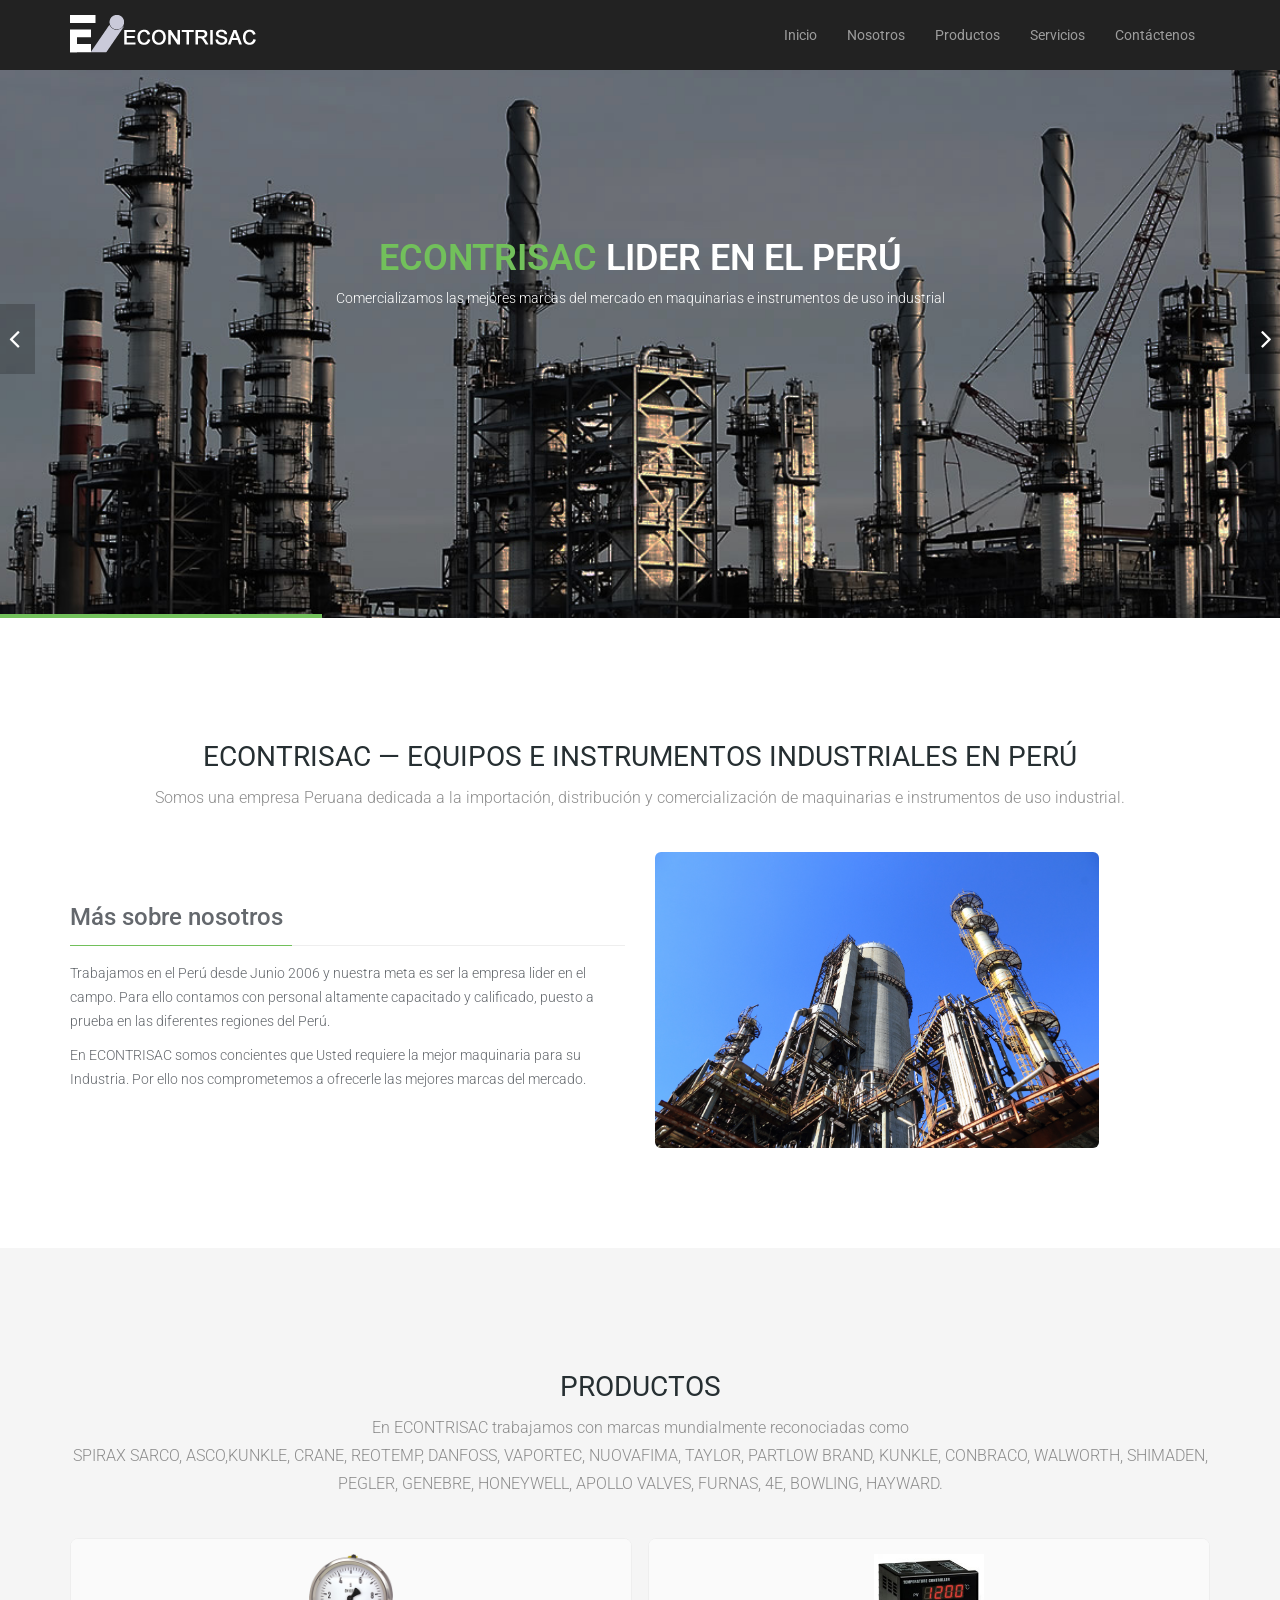
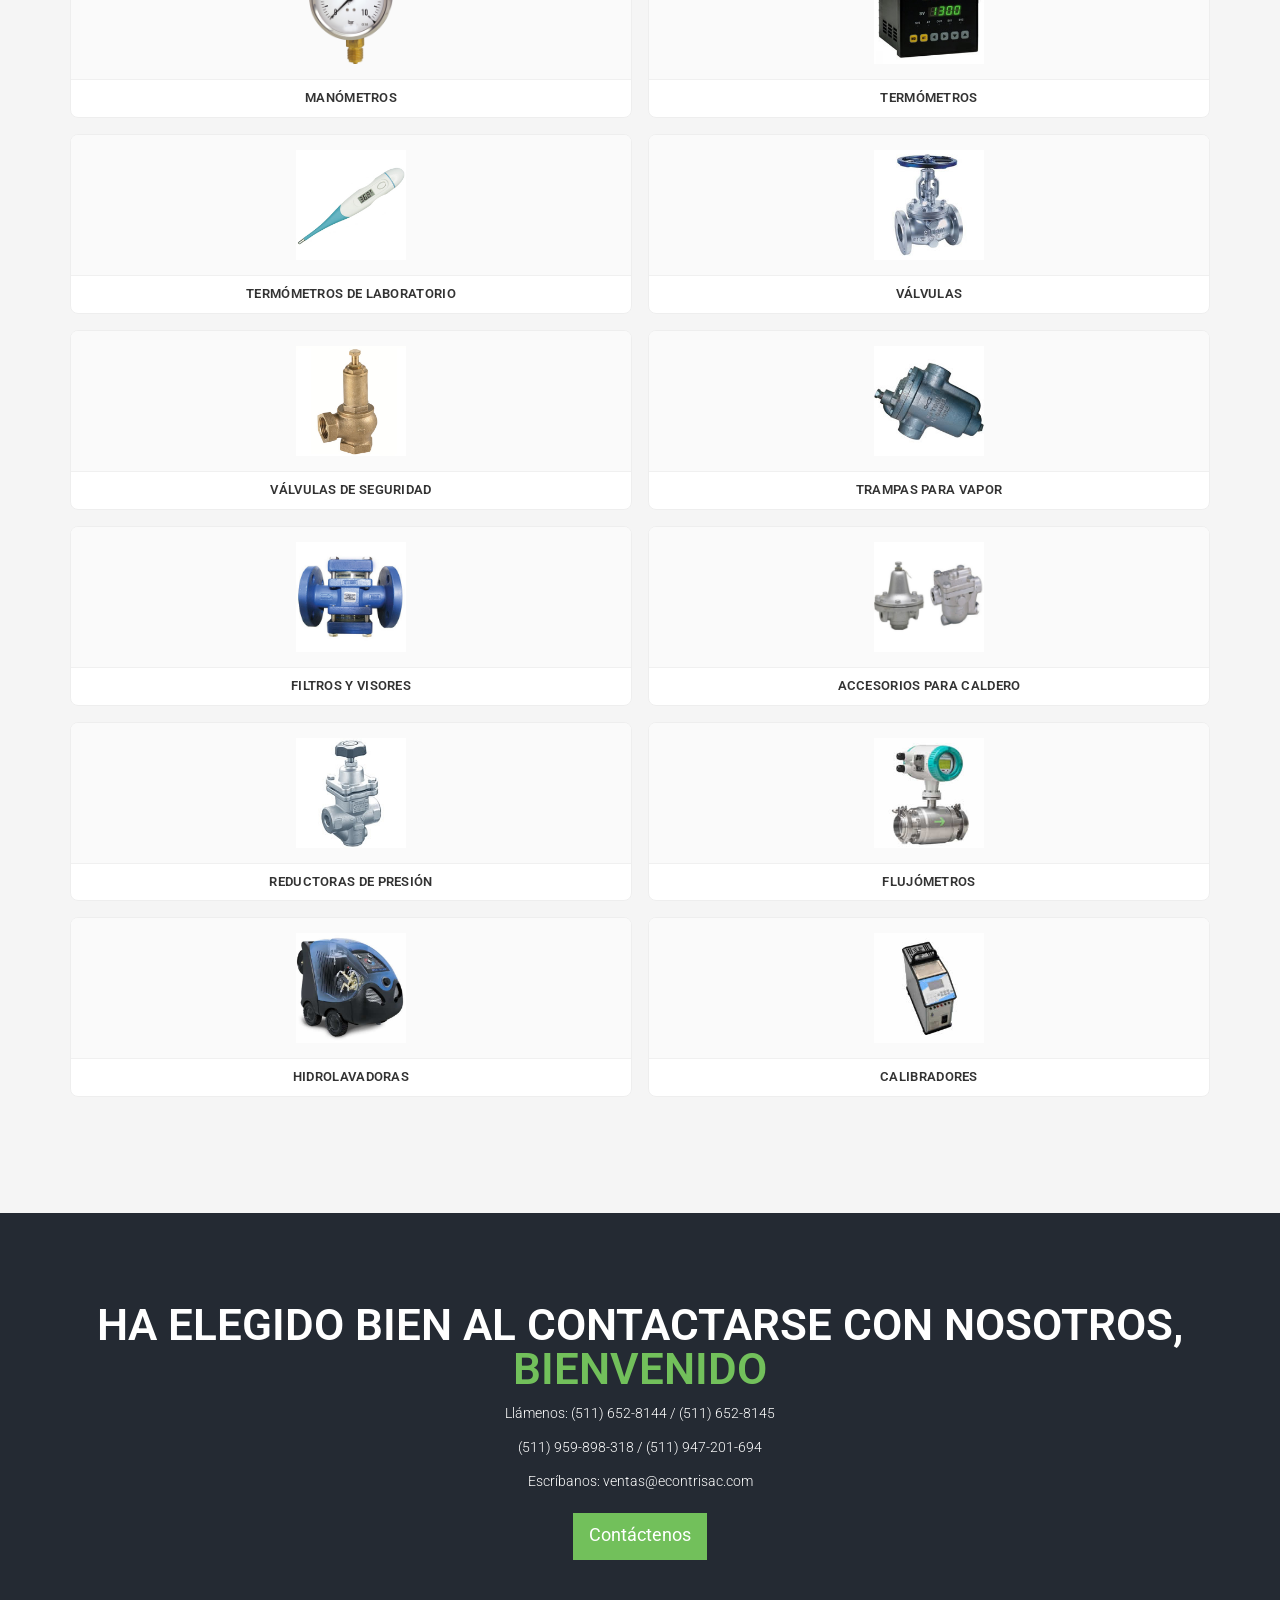
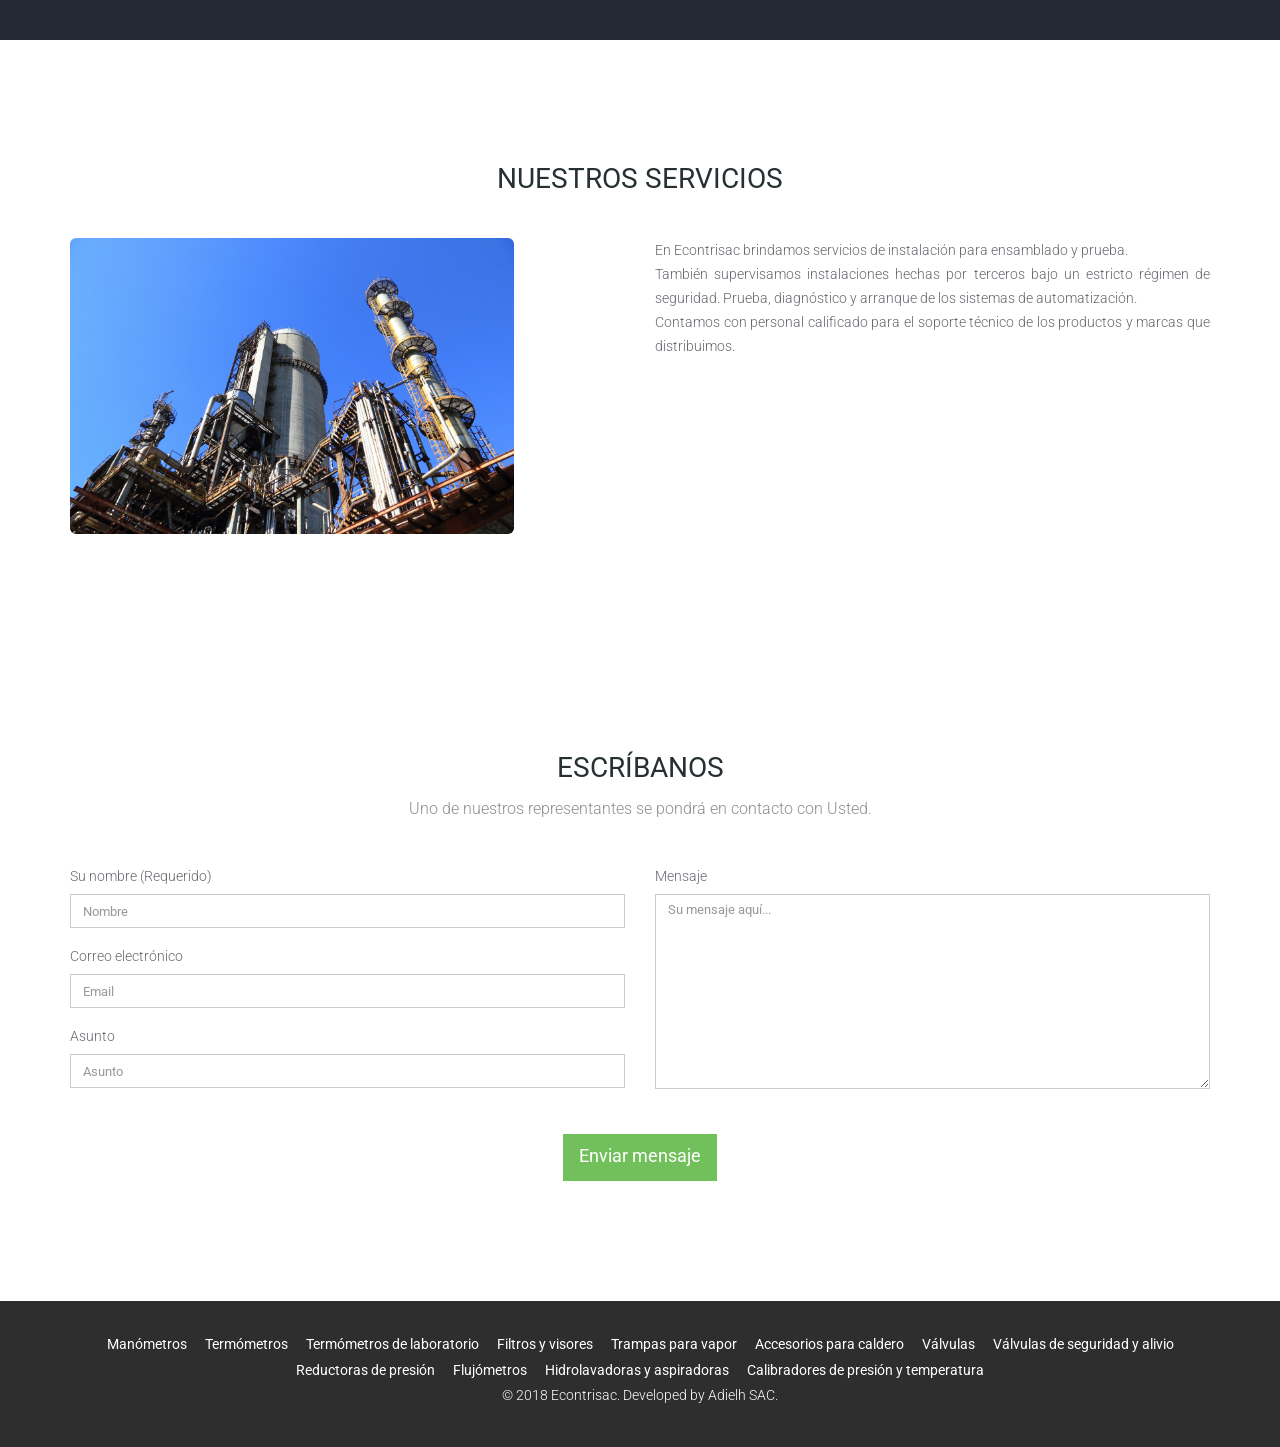
==== commit 84f05c0f: "Quitar producto.jpg + cursor pointer en lugar de zoom-in - index.html: eliminada columna con imagen " ====
--- a/index.html
+++ b/index.html
@@ -376,10 +376,7 @@
                 <p class="text-center wow fadeInDown">En ECONTRISAC trabajamos con marcas mundialmente reconociadas como <br>SPIRAX SARCO, ASCO,KUNKLE, CRANE, REOTEMP, DANFOSS, VAPORTEC, NUOVAFIMA, TAYLOR, PARTLOW BRAND, KUNKLE, CONBRACO, WALWORTH, SHIMADEN, PEGLER, GENEBRE, HONEYWELL, APOLLO VALVES, FURNAS, 4E, BOWLING, HAYWARD.</p>
             </div>
             <div class="row">
-                <div class="col-sm-6 wow fadeInLeft">
-                    <img class="img-responsive img-rounded" src="/images/producto.jpg" alt="Instrumentos de medición y equipos industriales en acero inoxidable — ECONTRISAC">
-                </div>
-                <div class="col-sm-6">
+                <div class="col-sm-12">
                     <div class="row category-grid">
                         <div class="col-xs-6 col-sm-6">
                             <a href="/manometros/" class="cat-card">
--- a/css/main.css
+++ b/css/main.css
@@ -720,8 +720,7 @@
   display: block;
   overflow: hidden;
   border-radius: 4px;
-  cursor: -webkit-zoom-in;
-  cursor: zoom-in;
+  cursor: pointer;
 }
 .product-card-img:focus {
   outline: 2px solid #72C05B;
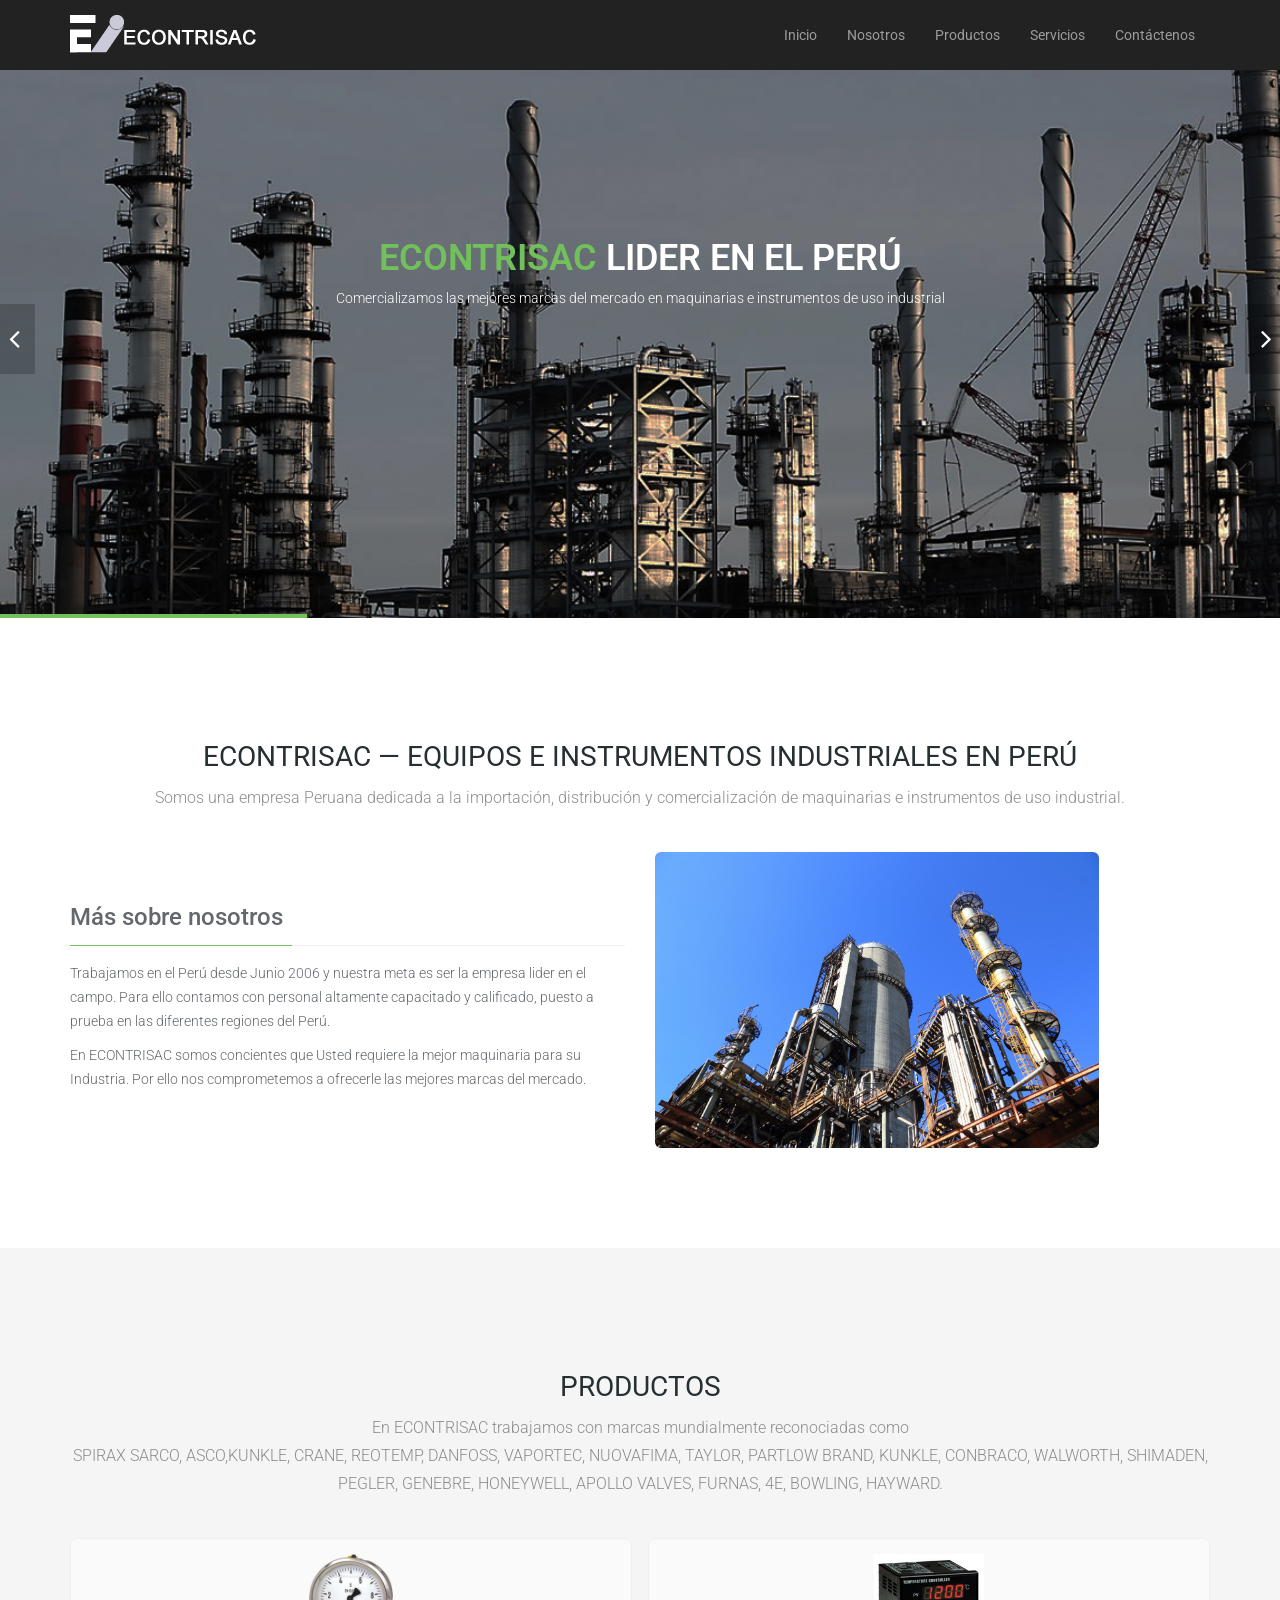
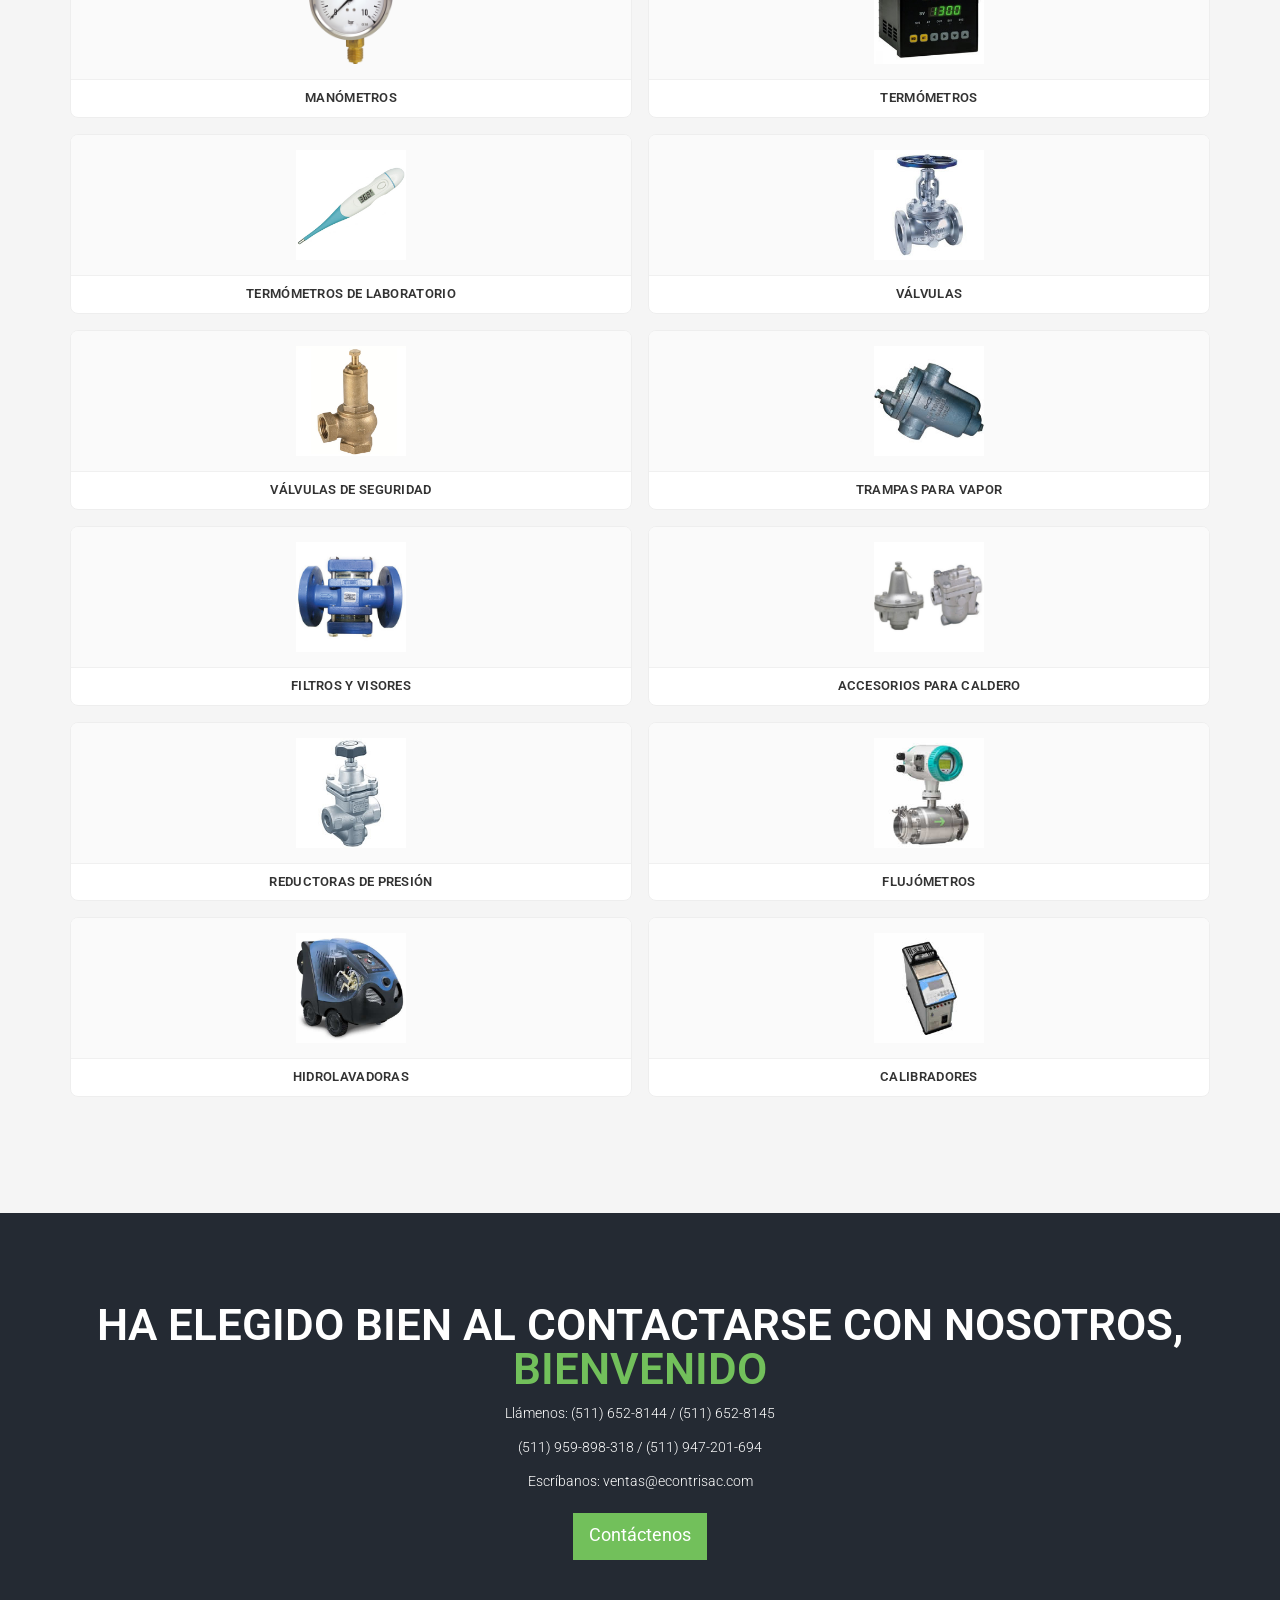
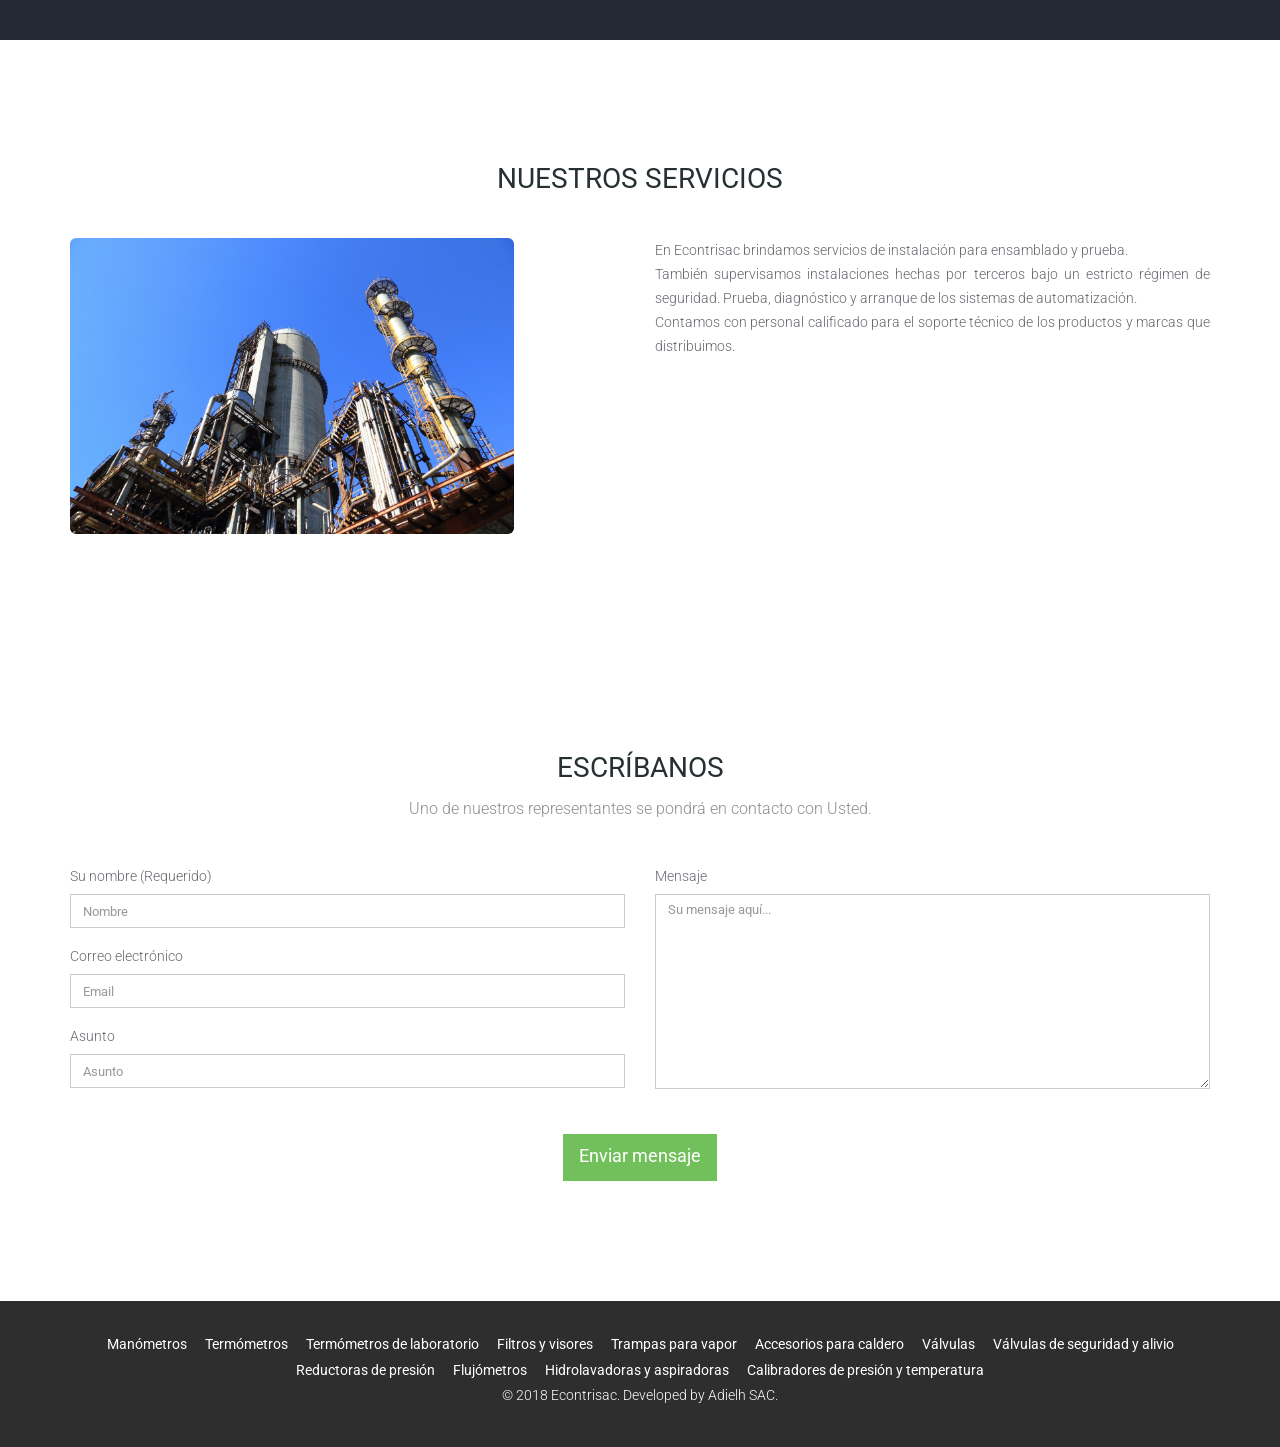
==== commit 841b69f2: "Replace G-MEASUREMENT_ID with real GA4 ID: G-QB5H1XGTRM" ====
--- a/index.html
+++ b/index.html
@@ -232,12 +232,12 @@
     }
     </script>
     <!-- Google Analytics 4 -->
-    <script async src="https://www.googletagmanager.com/gtag/js?id=G-MEASUREMENT_ID"></script>
+    <script async src="https://www.googletagmanager.com/gtag/js?id=G-QB5H1XGTRM"></script>
     <script>
         window.dataLayer = window.dataLayer || [];
         function gtag(){dataLayer.push(arguments);}
         gtag('js', new Date());
-        gtag('config', 'G-MEASUREMENT_ID');
+        gtag('config', 'G-QB5H1XGTRM');
     </script>
 </head>
 
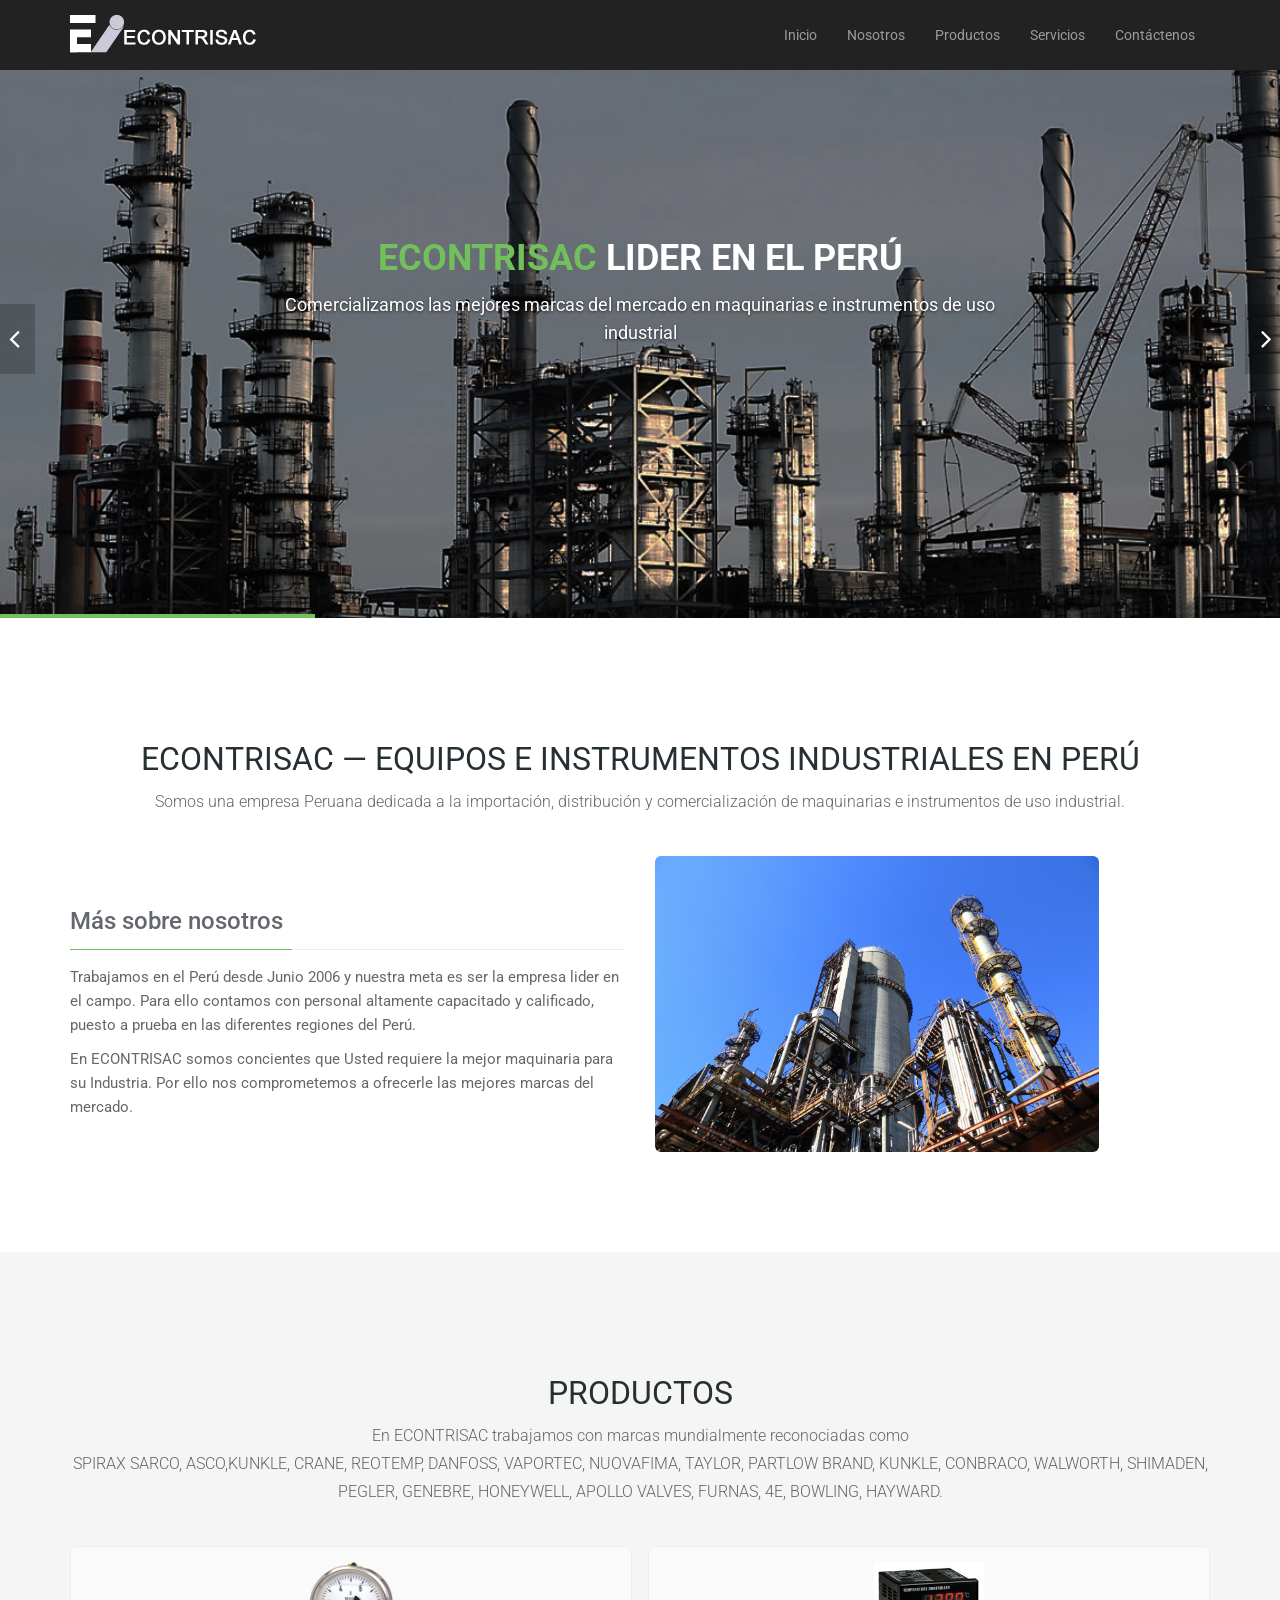
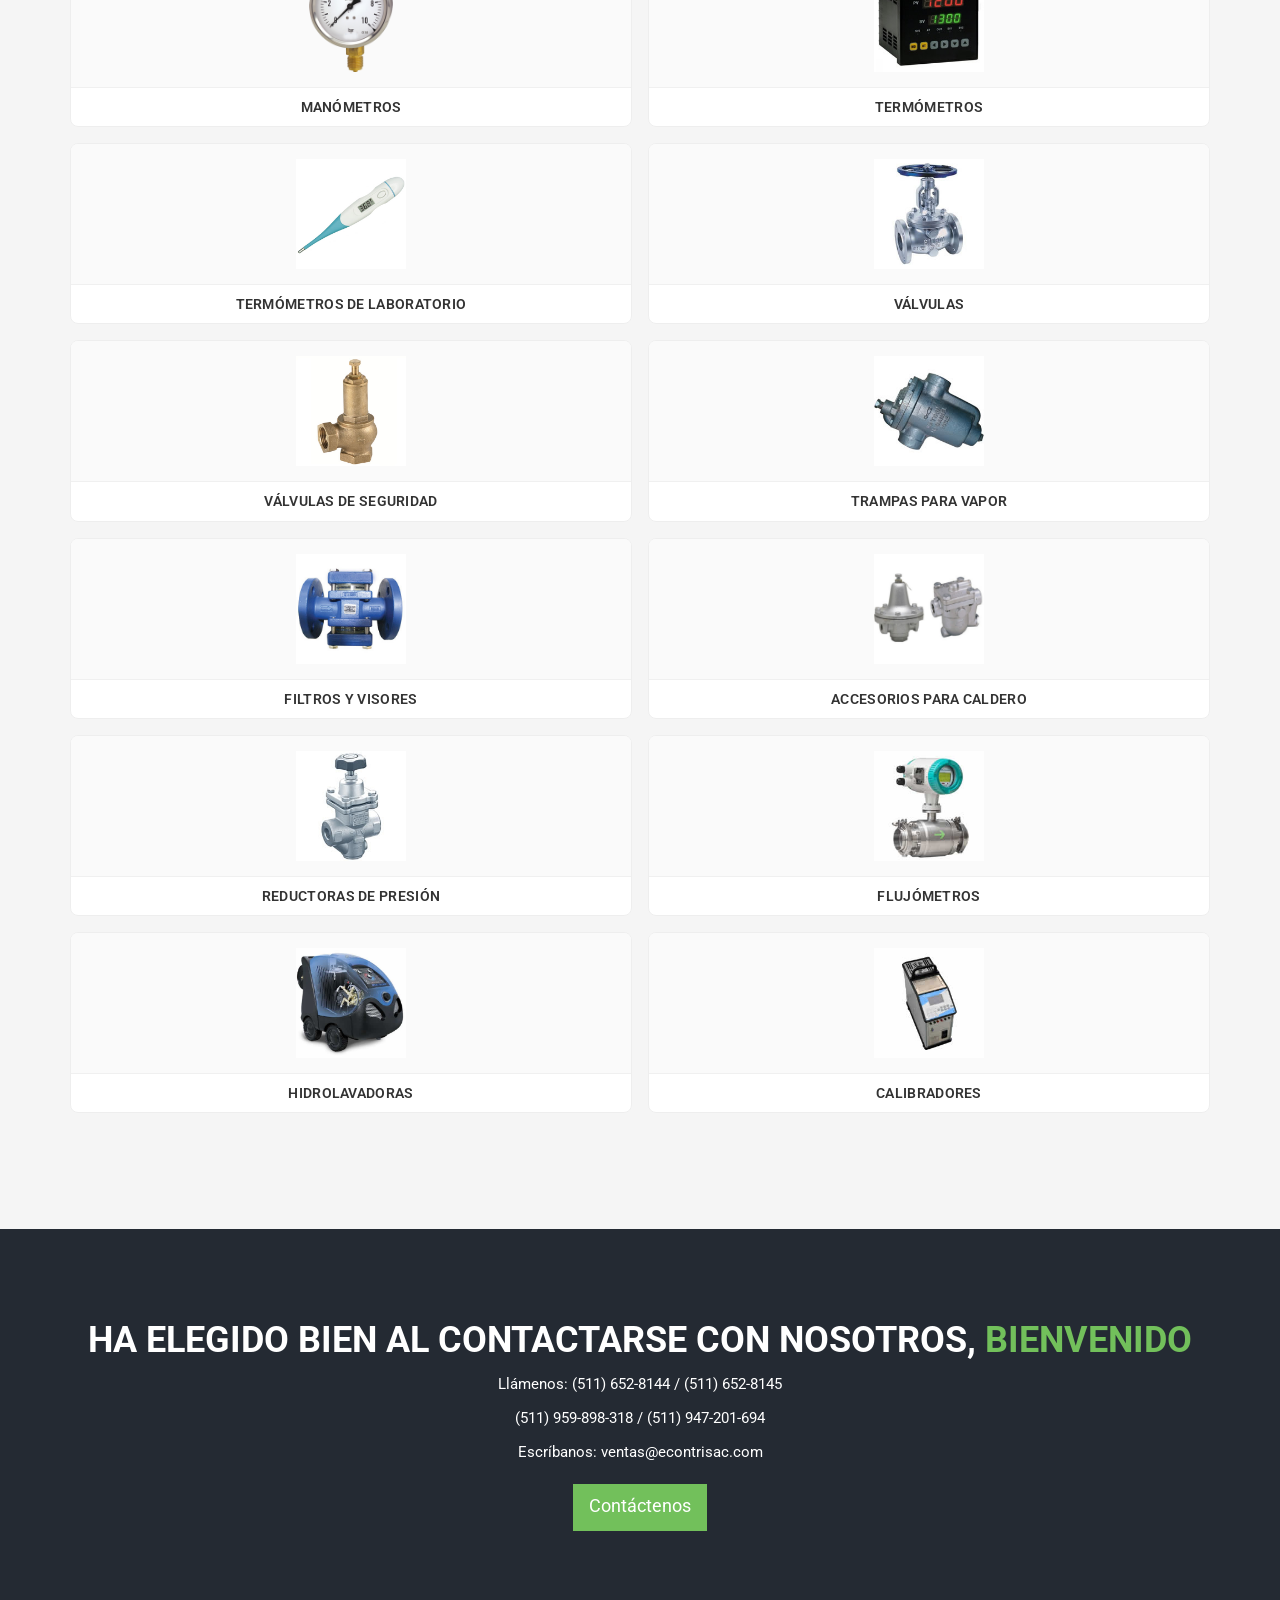
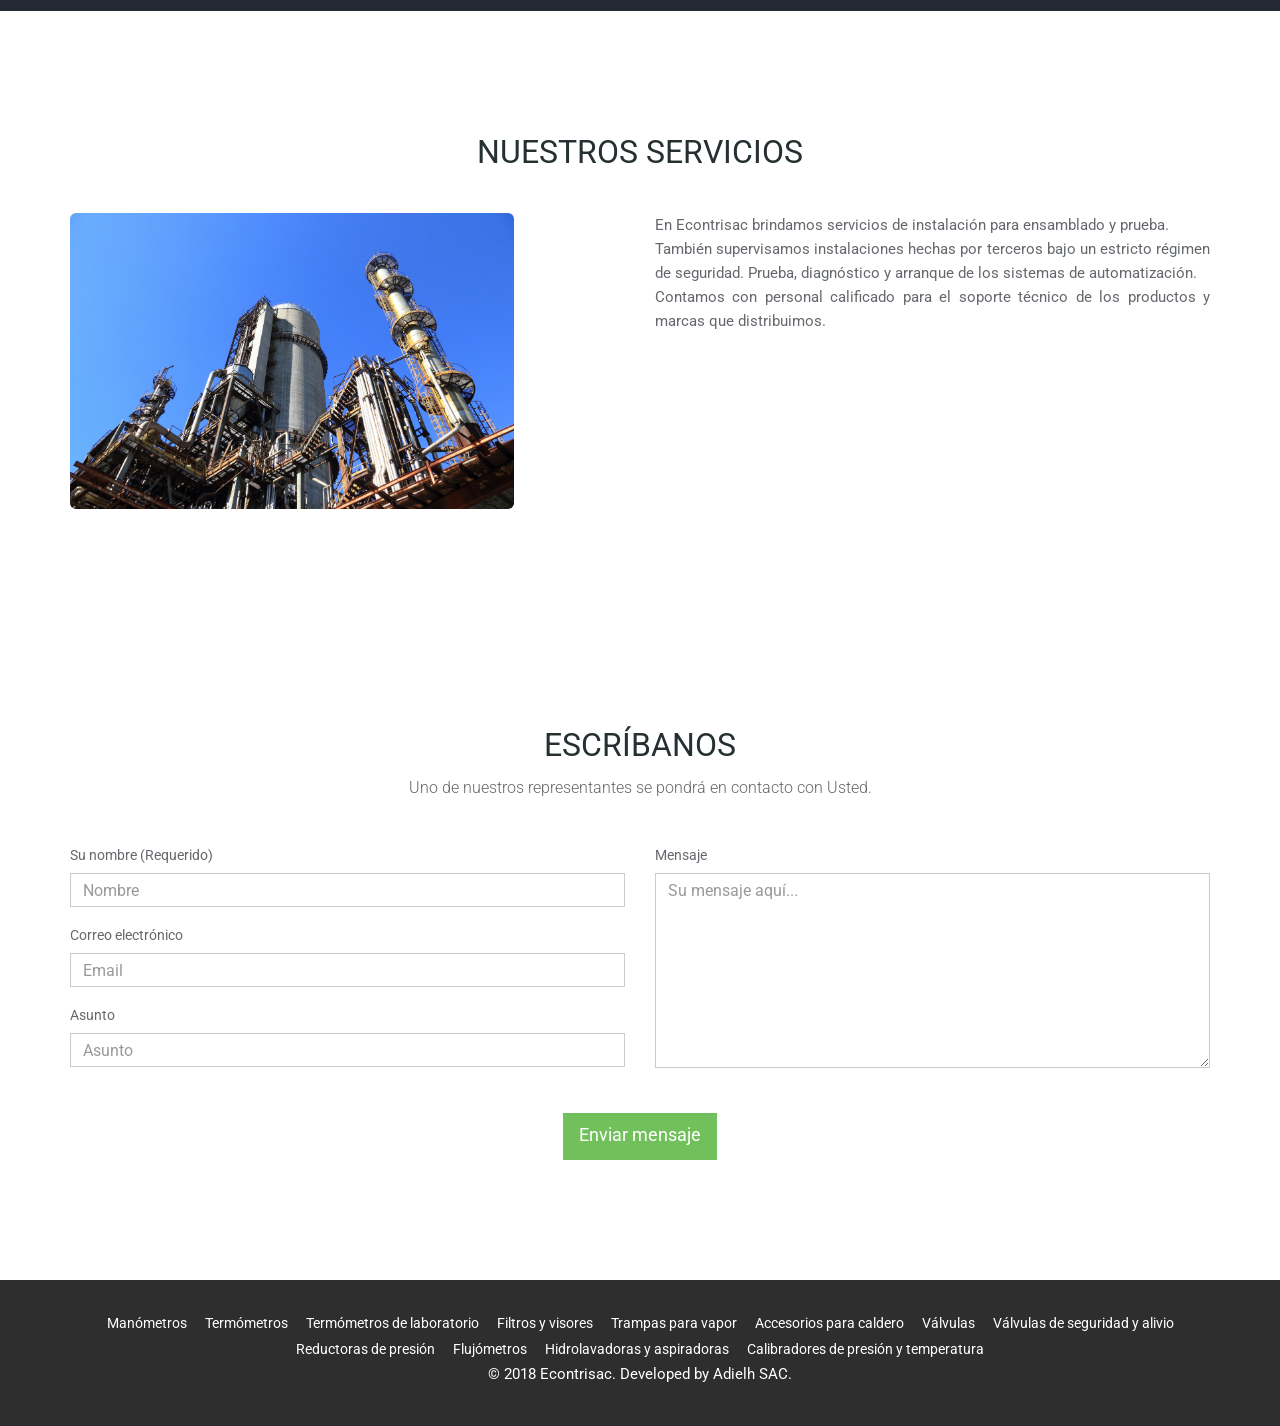
==== commit 6553e5f2: "Typography: mejora legibilidad, responsive, fuentes y correccion slide 3" ====
--- a/index.html
+++ b/index.html
@@ -30,7 +30,7 @@
     <link rel="icon" href="/images/ico/favicon.ico" />
     <link rel="preconnect" href="https://fonts.googleapis.com">
     <link rel="preconnect" href="https://fonts.gstatic.com" crossorigin>
-    <link href="https://fonts.googleapis.com/css?family=Roboto:400,300,100,700,100italic,300italic,400italic,700italic" rel="stylesheet">
+    <link href="https://fonts.googleapis.com/css?family=Roboto:300,400,700&display=swap" rel="stylesheet">
     <link href="/css/bootstrap.min.css" rel="stylesheet">
     <link href="/css/estilos.css" rel="stylesheet">
     <link href="/css/font-awesome.min.css" rel="stylesheet">
@@ -319,7 +319,7 @@
                             <div class="col-md-12">
                                 <div class="carousel-content text-center">
                                     <h2>Las mejores marcas las encontrará <span>Aquí</span>.</h2>
-                                    <p>SPIRAX SARCO, ASCO,KUNKLE, CRANE, REOTEMP, DANFOSS, VAPORTEC, NUOVAFIMA, TAYLOR, PARTLOW BRAND, KUNKLE, CONBRACO, WALWORTH, SHIMADEN, PEGLER, GENEBRE, HONEYWELL, APOLLO VALVES, FURNAS, 4E, BOWLING, HAYWARD. </p>
+                                    <p>Spirax Sarco, ASCO, Kunkle, Crane, Reotemp, Danfoss, Vaportec, Nuovafima, Taylor, Partlow, Conbraco, Walworth, Shimaden, Pegler, Genebre, Honeywell, Apollo Valves, Furnas, 4E, Bowling, Hayward.</p>
                                 </div>
                             </div>
                         </div>
--- a/css/main.css
+++ b/css/main.css
@@ -1,4 +1,3 @@
-@import url(http://fonts.googleapis.com/css?family=Roboto:400,300,100,700,100italic,300italic,400italic,700italic);
 /*
 Template Name: Color
 Version: 1.0
@@ -22,14 +21,14 @@
 h4,
 h5,
 h6 {
-  font-weight: 600;
+  font-weight: 700;
   font-family: 'Roboto', sans-serif;
   color: #272727;
 }
 p {
-    font-size: 14px;
+    font-size: 15px;
     line-height: 24px;
-    font-weight: 300;
+    font-weight: 400;
 }
 a {
   color: #72C05B;
@@ -65,8 +64,8 @@
   margin-bottom: 8px;
   display: block;
   clear: both;
-  font-size: 28px;
-  line-height: 38px;
+  font-size: 32px;
+  line-height: 42px;
   text-align: center;
   font-weight: 400;
   color: #262f32;
@@ -80,7 +79,7 @@
   line-height: 28px;
   text-align: center;
   font-weight: 300;
-  color: #8d8d8d;
+  color: #666666;
 }
 
 
@@ -249,6 +248,13 @@
 }
 #main-slider .slider-inner h2 > span {
   color: #72C05B;
+}
+#main-slider .carousel-content p {
+  max-width: 760px;
+  margin: 15px auto 0;
+  font-size: 18px;
+  line-height: 28px;
+  text-shadow: 0 1px 3px rgba(0, 0, 0, 0.6);
 }
 #main-slider .slider-inner .btn {
   margin-top: 10px;
@@ -316,14 +322,33 @@
 }
 #cta2 h2 {
   color: #fff;
-  font-size: 44px;
-  line-height: 1;
+  font-size: 36px;
+  line-height: 1.2;
 }
 #cta2 h2 > span {
   color: #72C05B;
 }
 #cta2 p {
     color: #fff;
+}
+@media only screen and (max-width: 767px) {
+  #main-slider .slider-inner h2 {
+    margin-top: 140px;
+    font-size: 26px;
+    line-height: 1.2;
+  }
+  #main-slider .carousel-content p {
+    font-size: 15px;
+    line-height: 24px;
+    padding: 0 10px;
+  }
+  .section-header .section-title {
+    font-size: 24px;
+    line-height: 32px;
+  }
+  #cta2 h2 {
+    font-size: 28px;
+  }
 }
 
 /*************************
@@ -620,11 +645,11 @@
   margin-top: 0;
 }
 #contact-area label {
-  font-weight: 300;
+  font-weight: 400;
 }
 #contact-area .form-group input ,#contact-area .form-group textarea {
   border-radius: 0;
-  font-size: 13px;
+  font-size: 16px;
   font-weight: normal;
   color: #888;
 }
@@ -866,7 +891,7 @@
 }
 .cat-card-title {
   margin: 0;
-  font-size: 13px;
+  font-size: 14px;
   font-weight: 600;
   line-height: 1.3;
   color: #333;
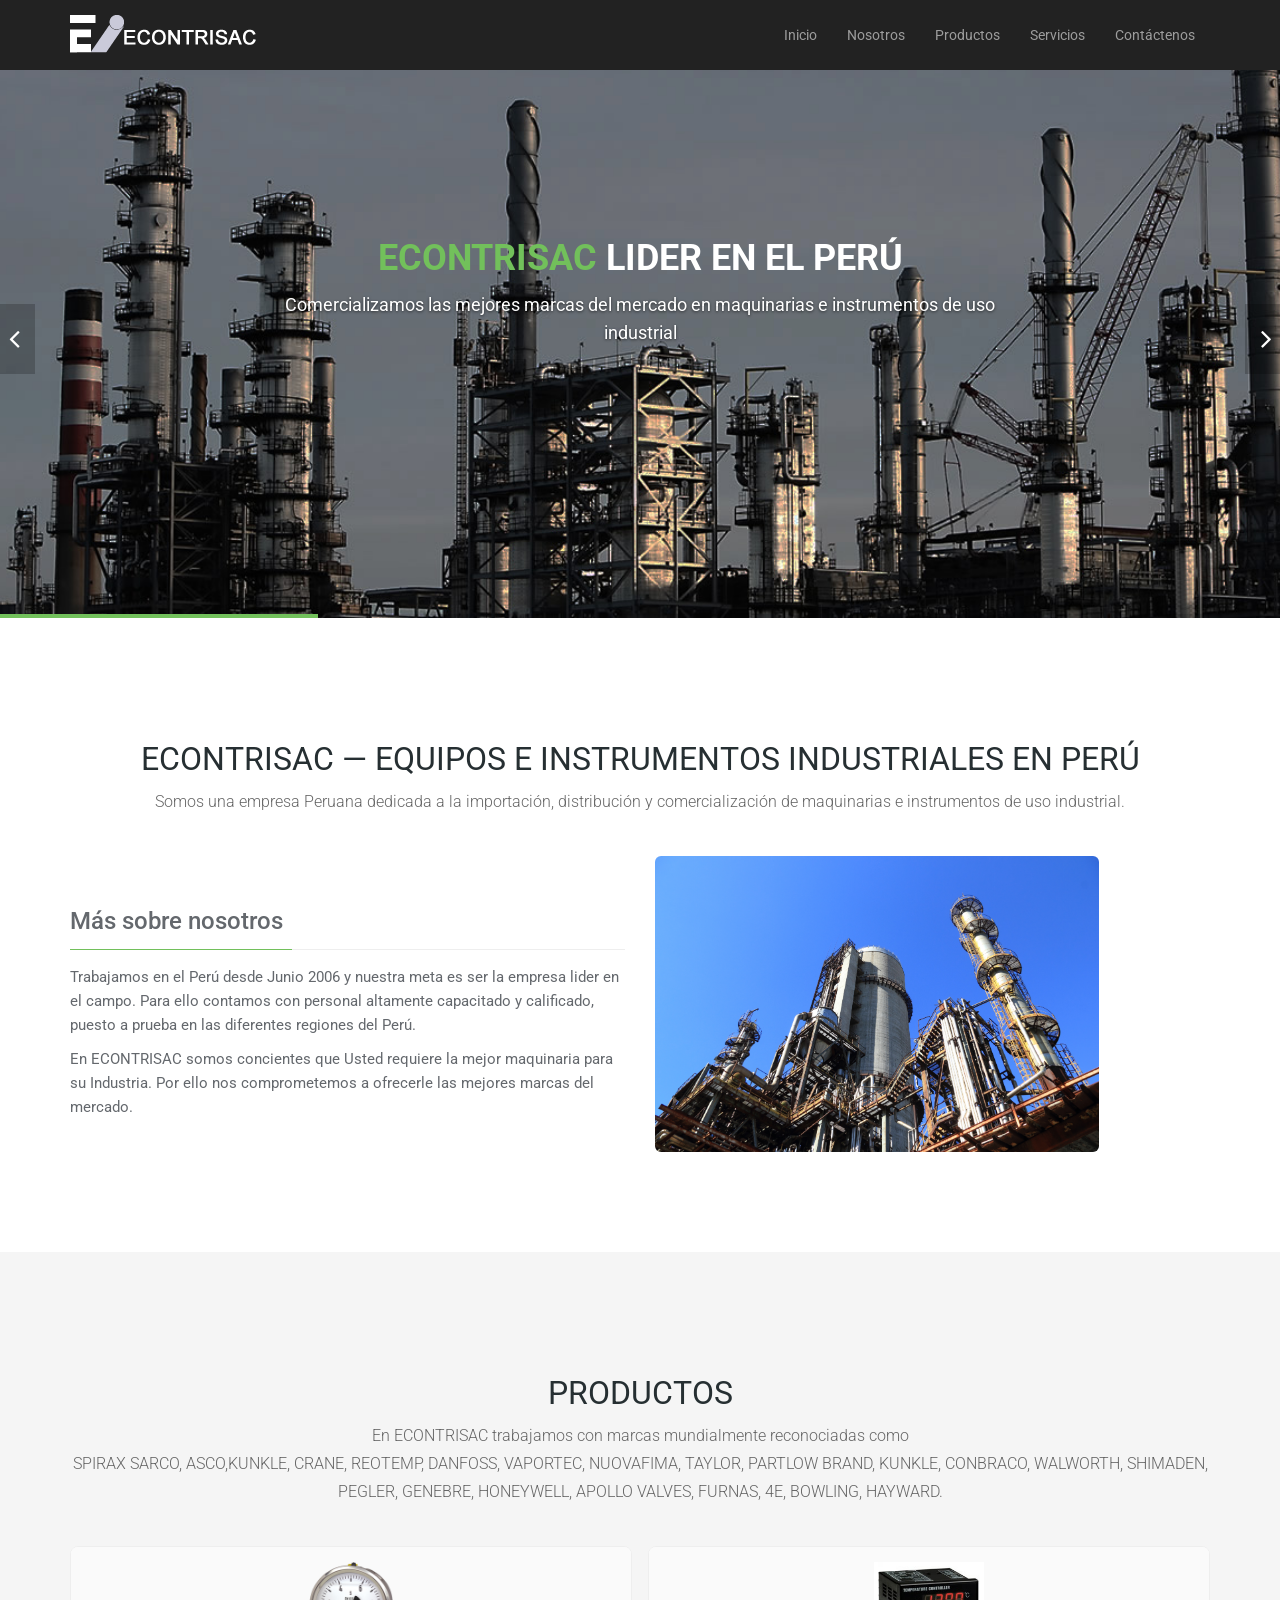
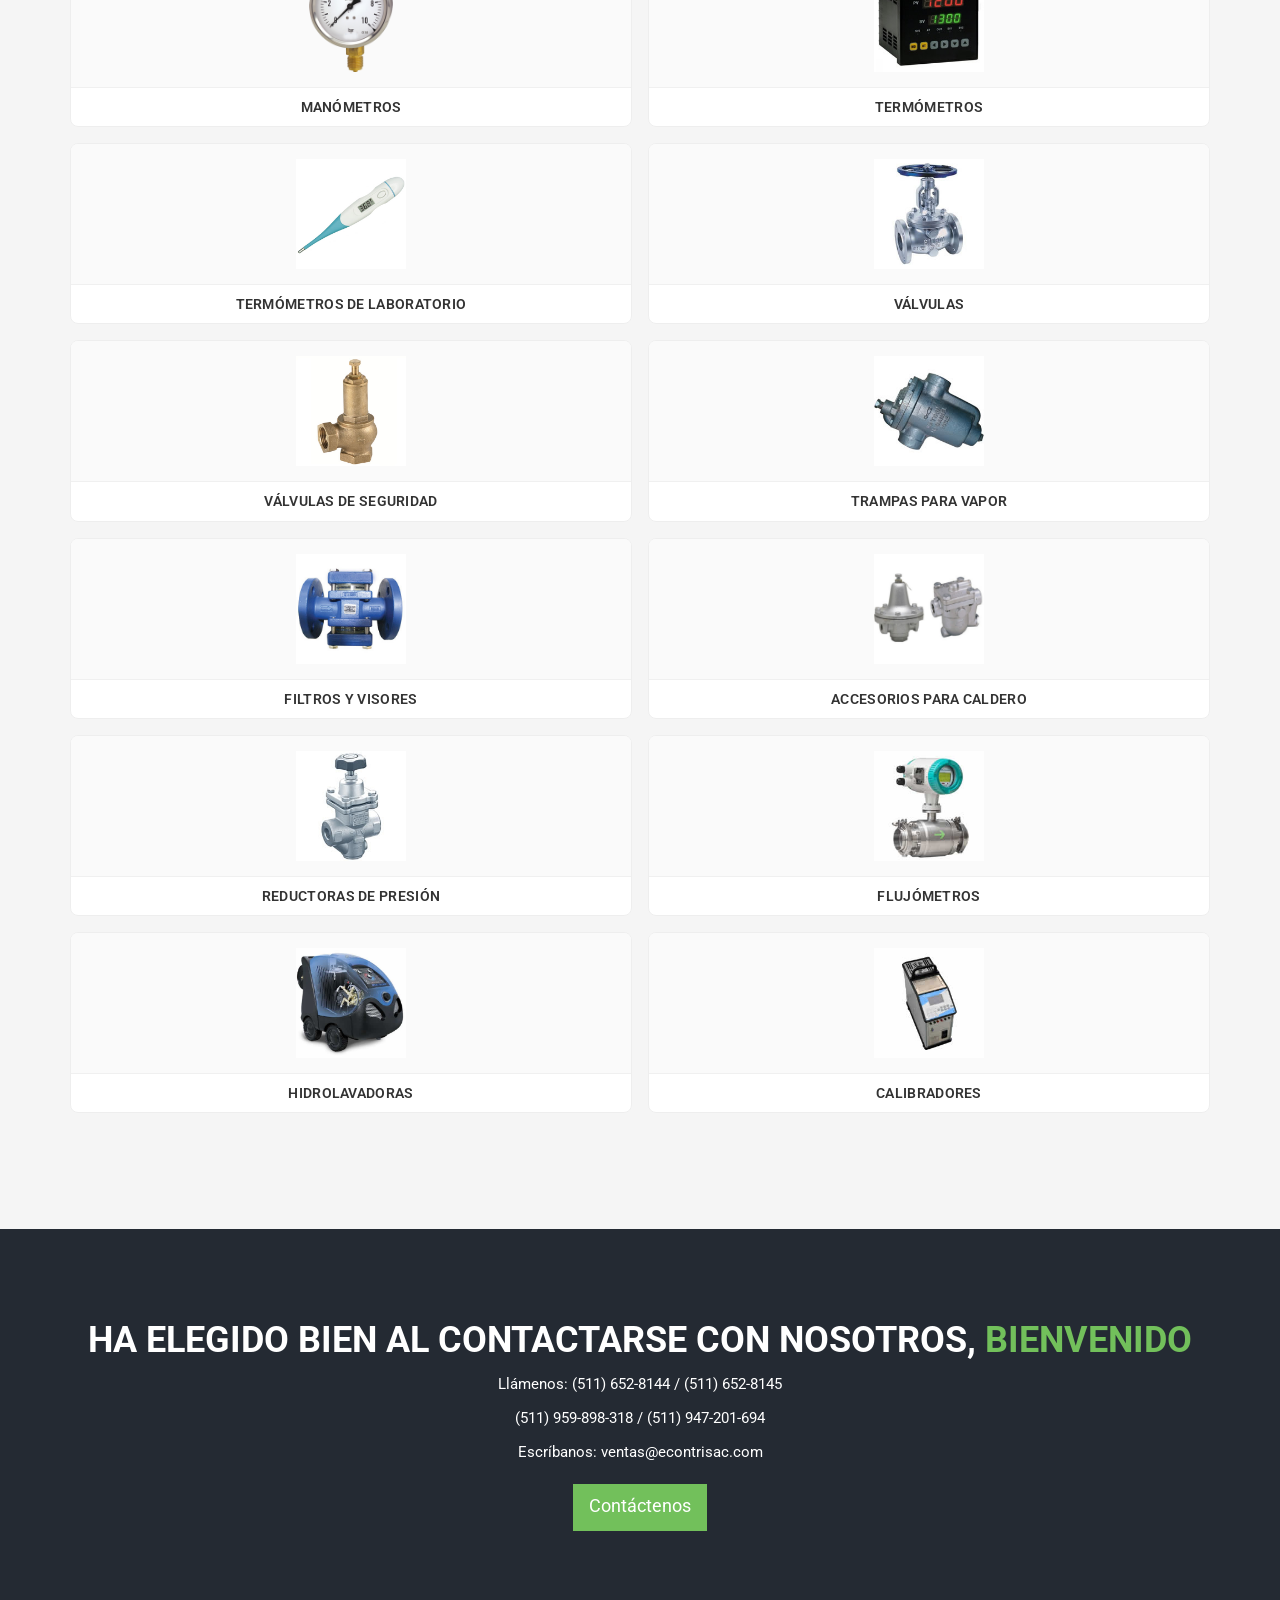
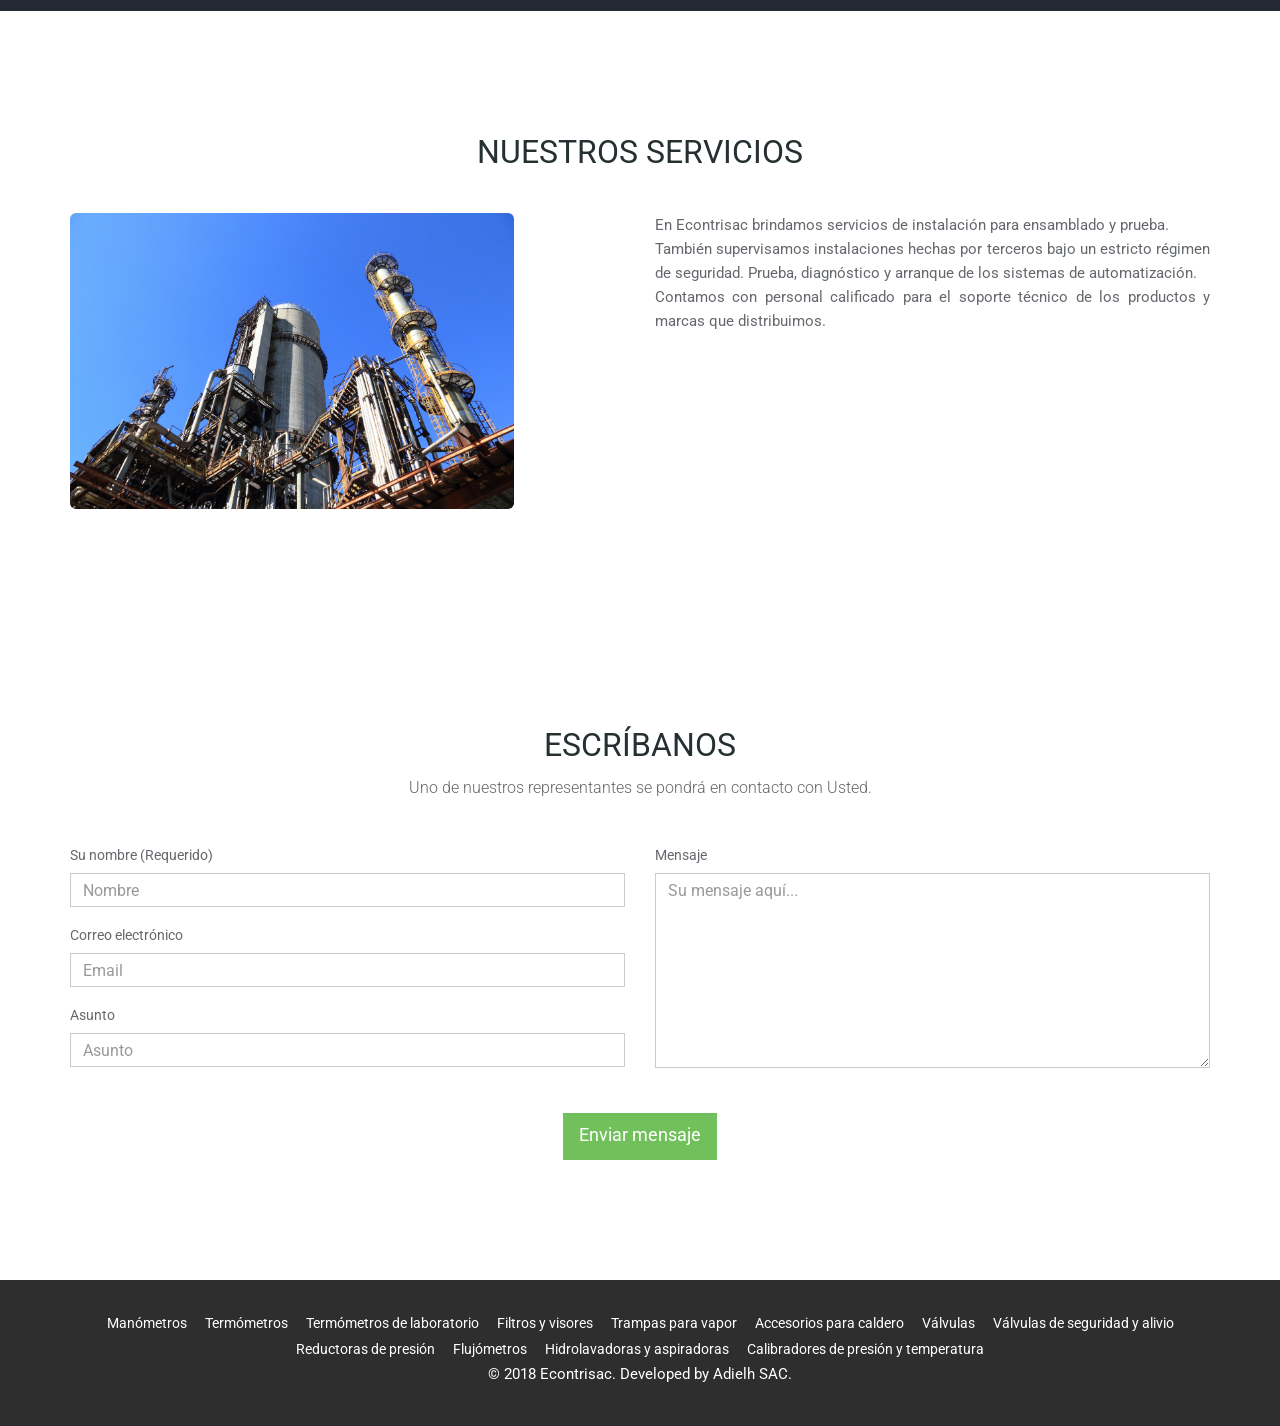
==== commit de57f9da: "Replace VERIFICATION_CODE placeholder with real GSC code" ====
--- a/index.html
+++ b/index.html
@@ -8,7 +8,7 @@
     <meta name="robots" content="index, follow">
     <meta name="author" content="ECONTRISAC">
     <link rel="canonical" href="https://econtrisac.com/" />
-    <meta name="google-site-verification" content="VERIFICATION_CODE" />
+    <meta name="google-site-verification" content="ooeQddzt2sb-FQW7RYfm5WhO-GaXWDGR6Hqs5Uj5QEU" />
 
     <!-- Open Graph -->
     <meta property="og:title" content="Equipos Industriales e Instrumentos en Perú — ECONTRISAC" />
@@ -542,7 +542,11 @@
                     <h2 class="section-title text-center wow fadeInDown animated" style="visibility: visible;">Escríbanos</h2>
                     <p class="text-center wow fadeInDown animated" style="visibility: visible;">Uno de nuestros representantes se pondrá en contacto con Usted.</p>
                 </div>
-                <form id="main-contact-form" name="contact-form" method="post" action="http://www.econtrisac.com/sendmail.php">
+                <form id="main-contact-form" name="contact-form" method="post" action="/sendmail.php">
+                    <div style="position: absolute; left: -9999px;" aria-hidden="true">
+                        <label for="website">No completar este campo</label>
+                        <input type="text" id="website" name="website" tabindex="-1" autocomplete="off">
+                    </div>
                     <div class="col-lg-6 animated animate-from-left" style="opacity: 1; left: 0px;">
 
                         <div class="form-group">
